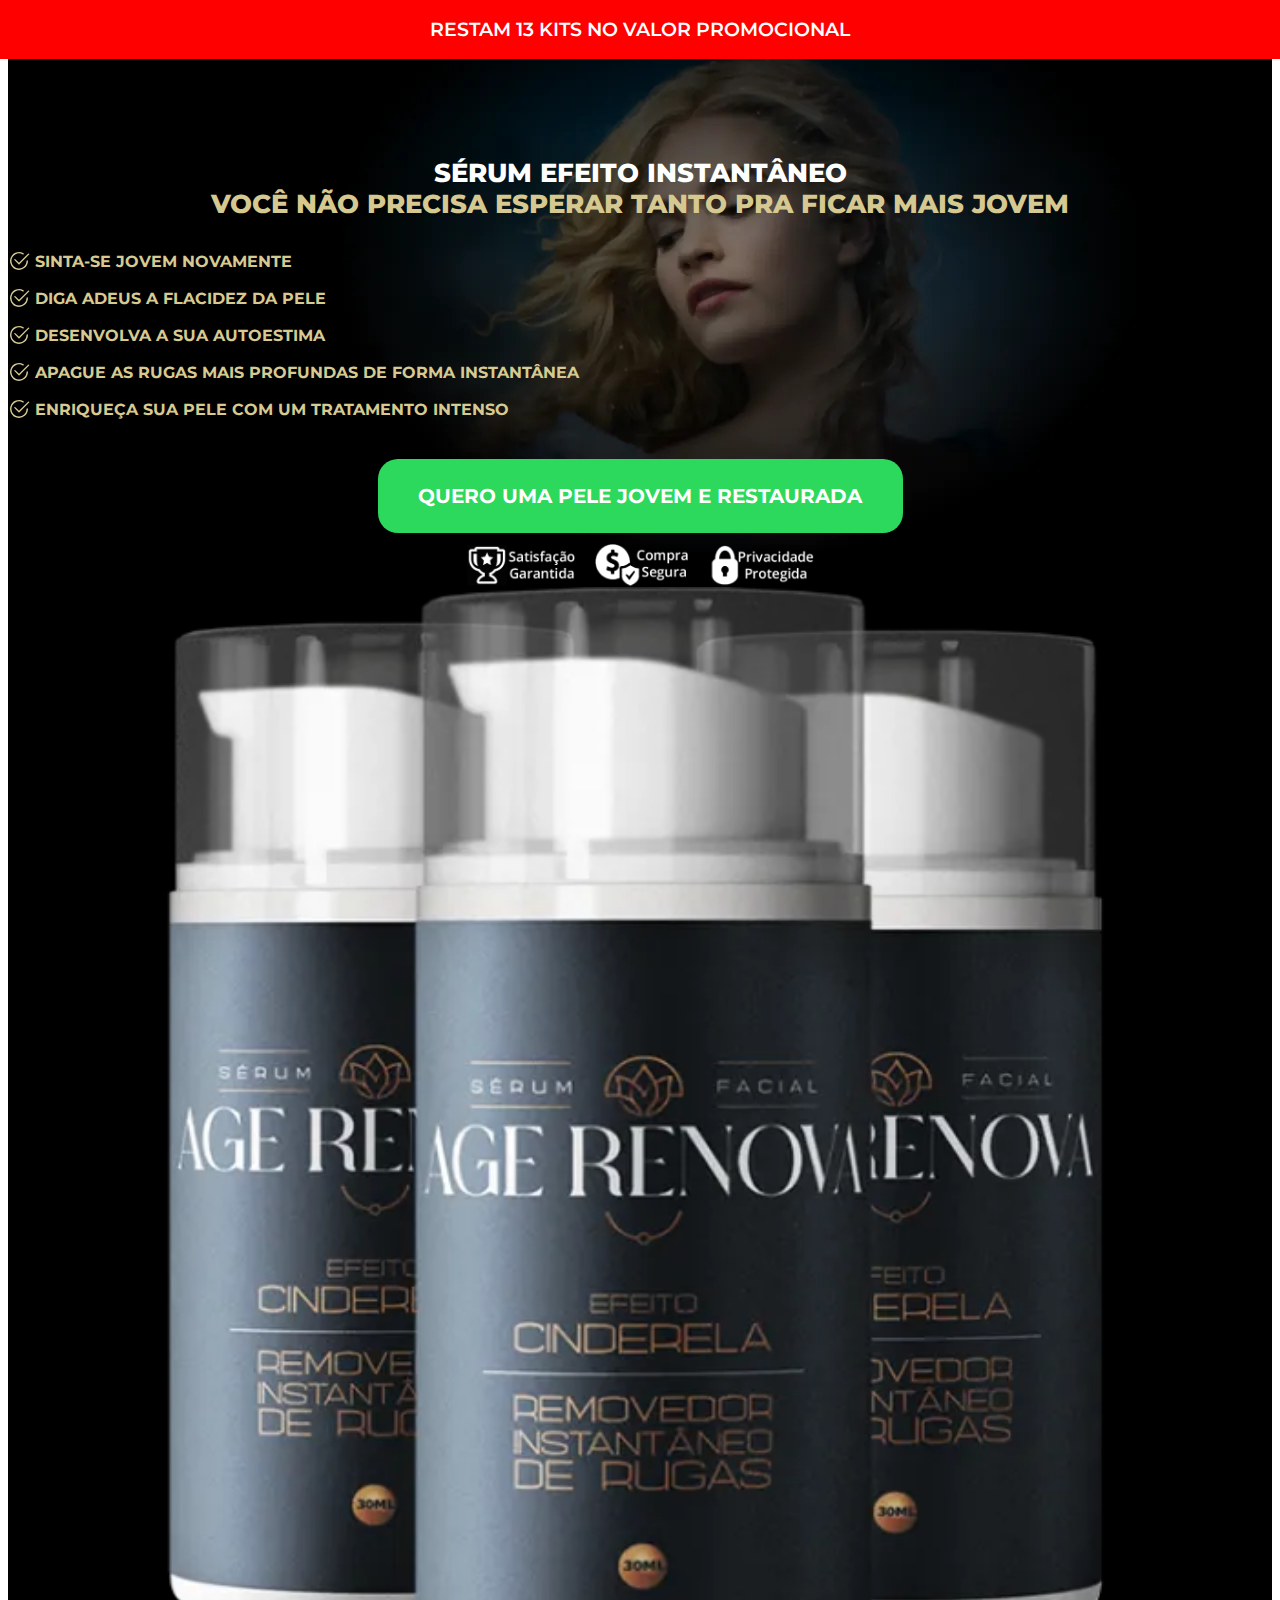
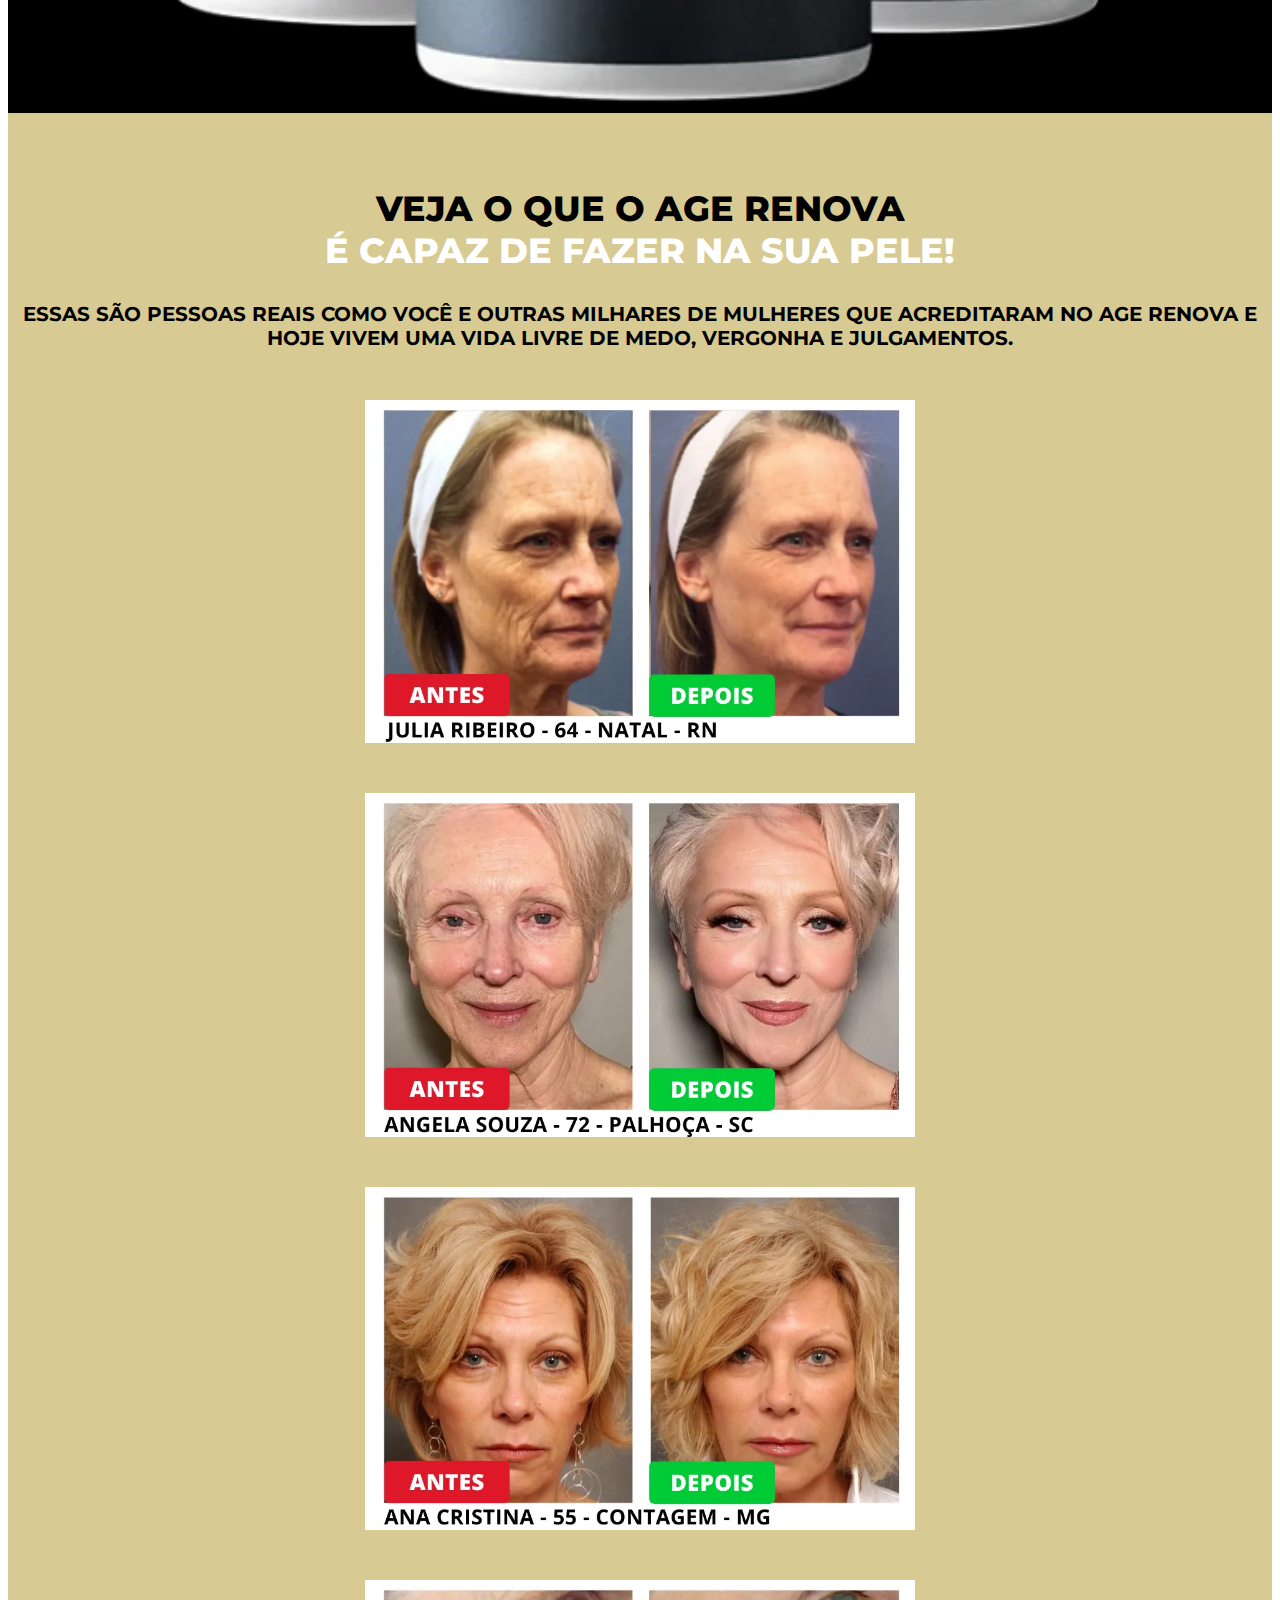
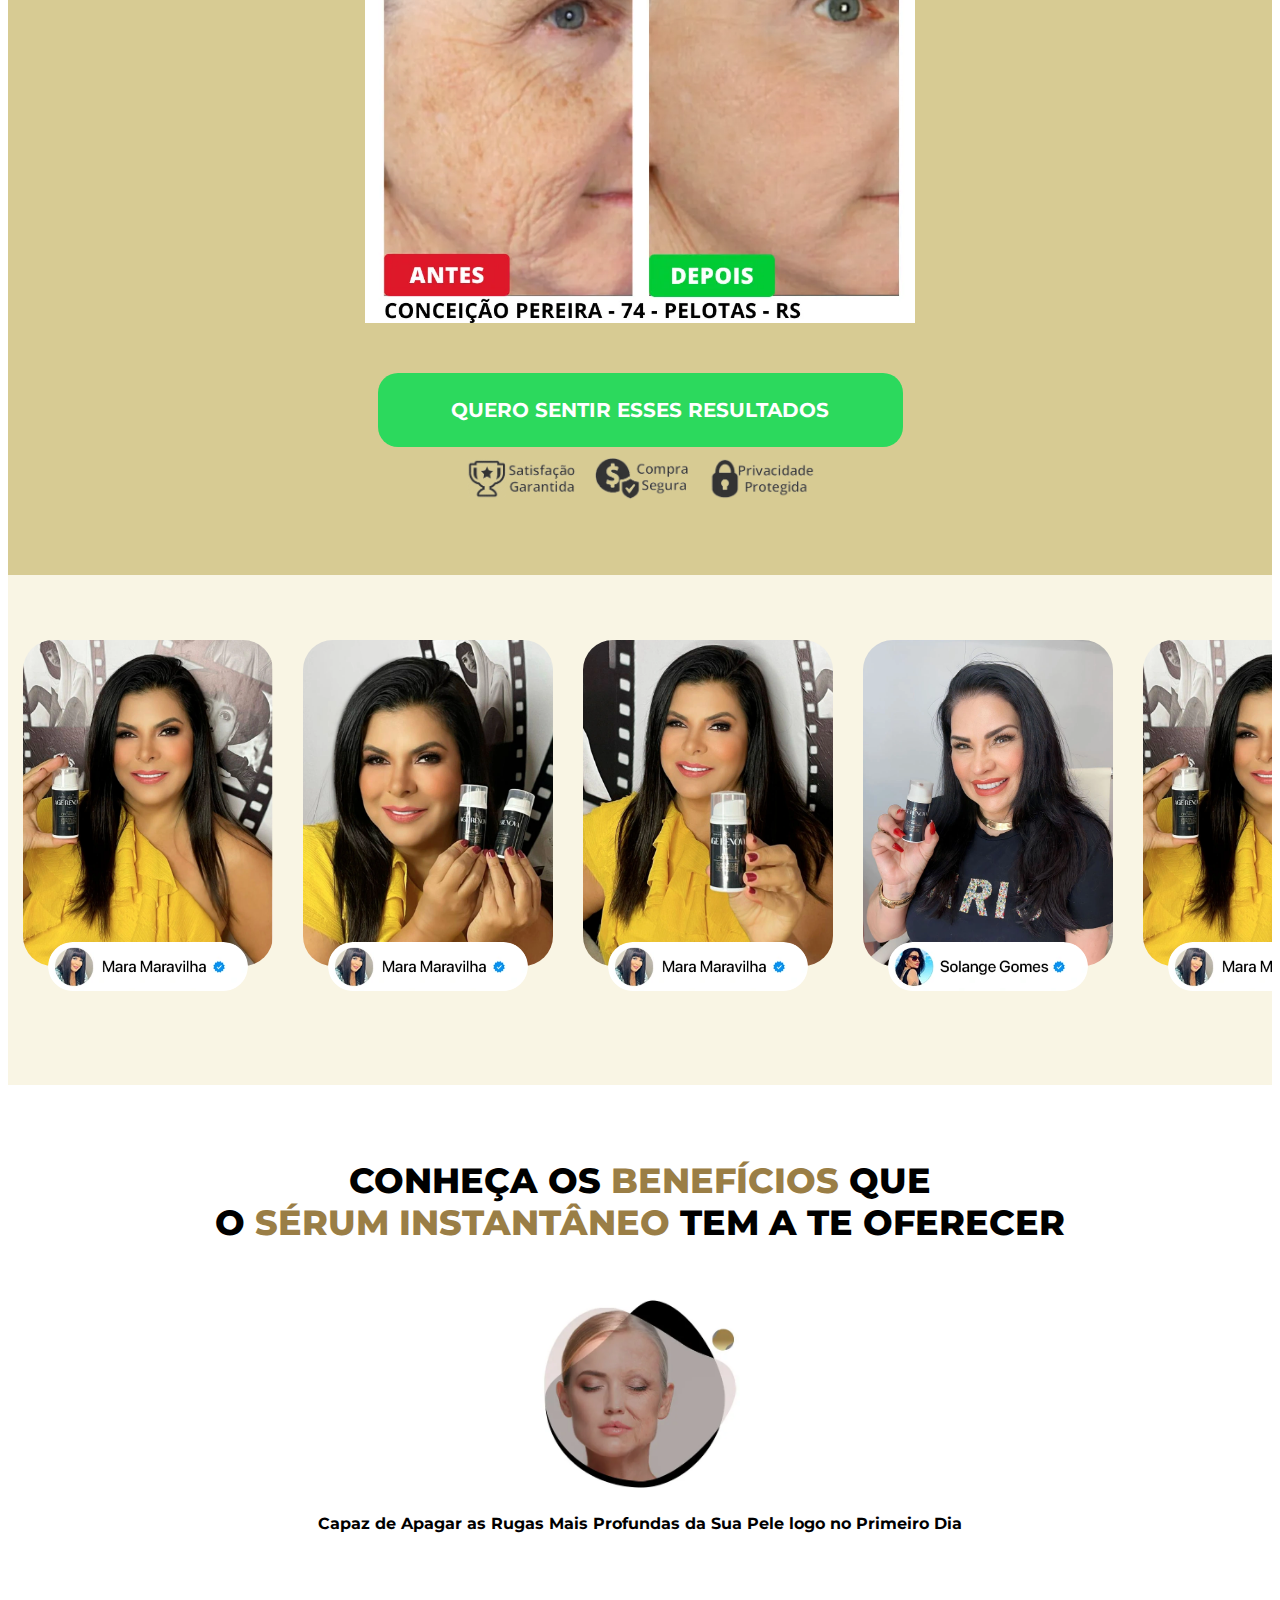
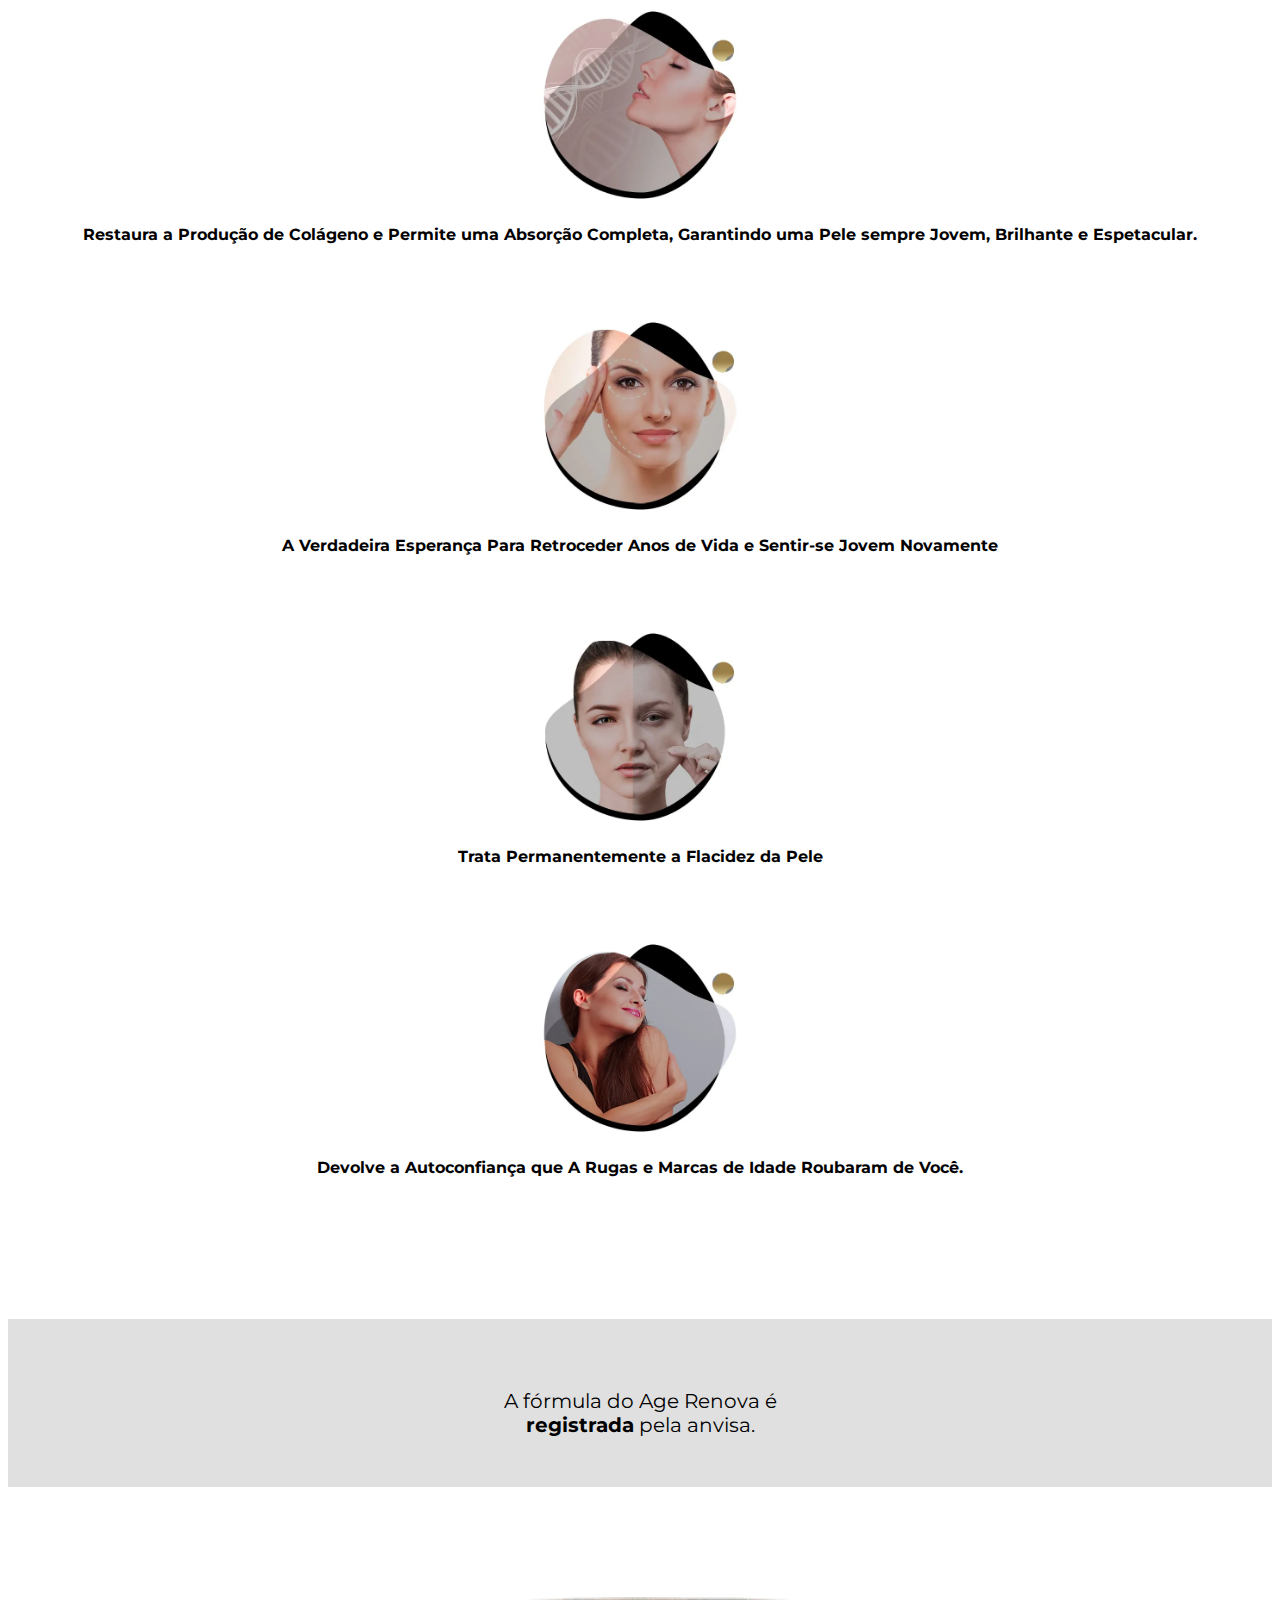
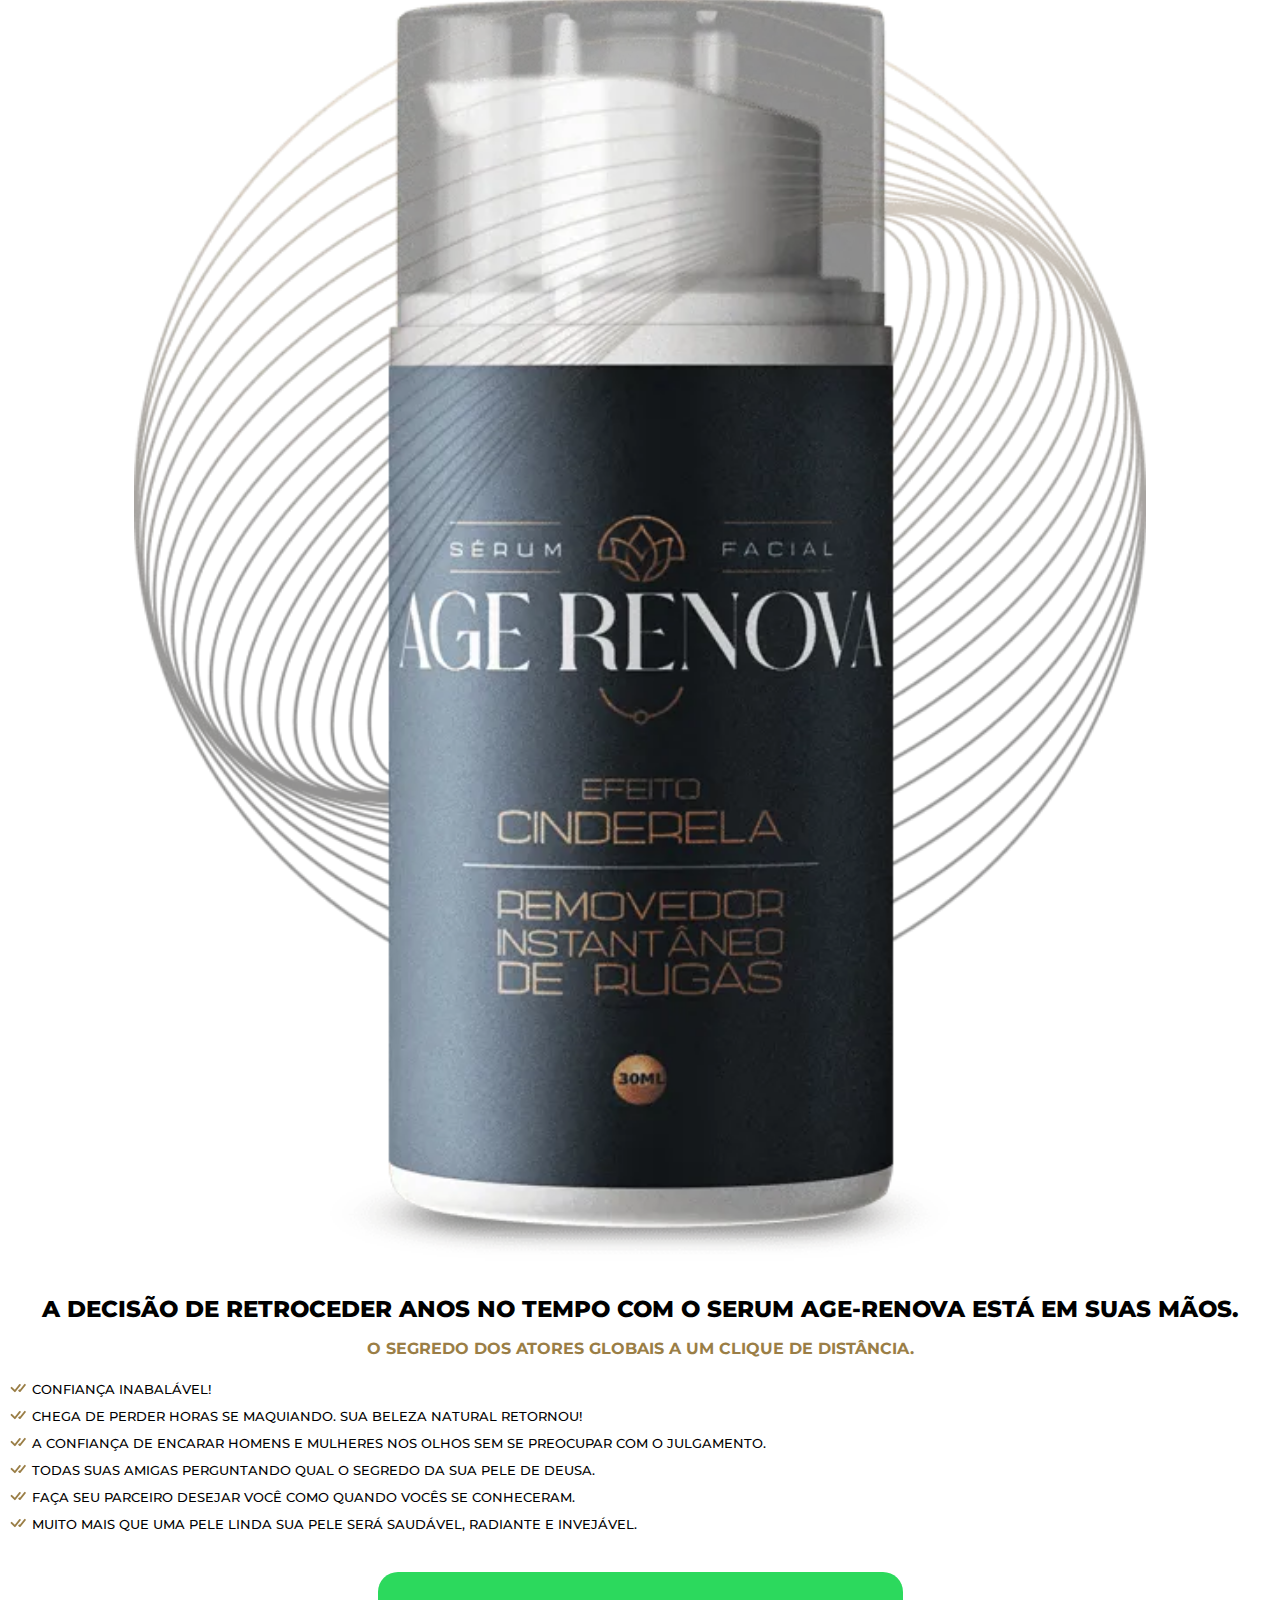
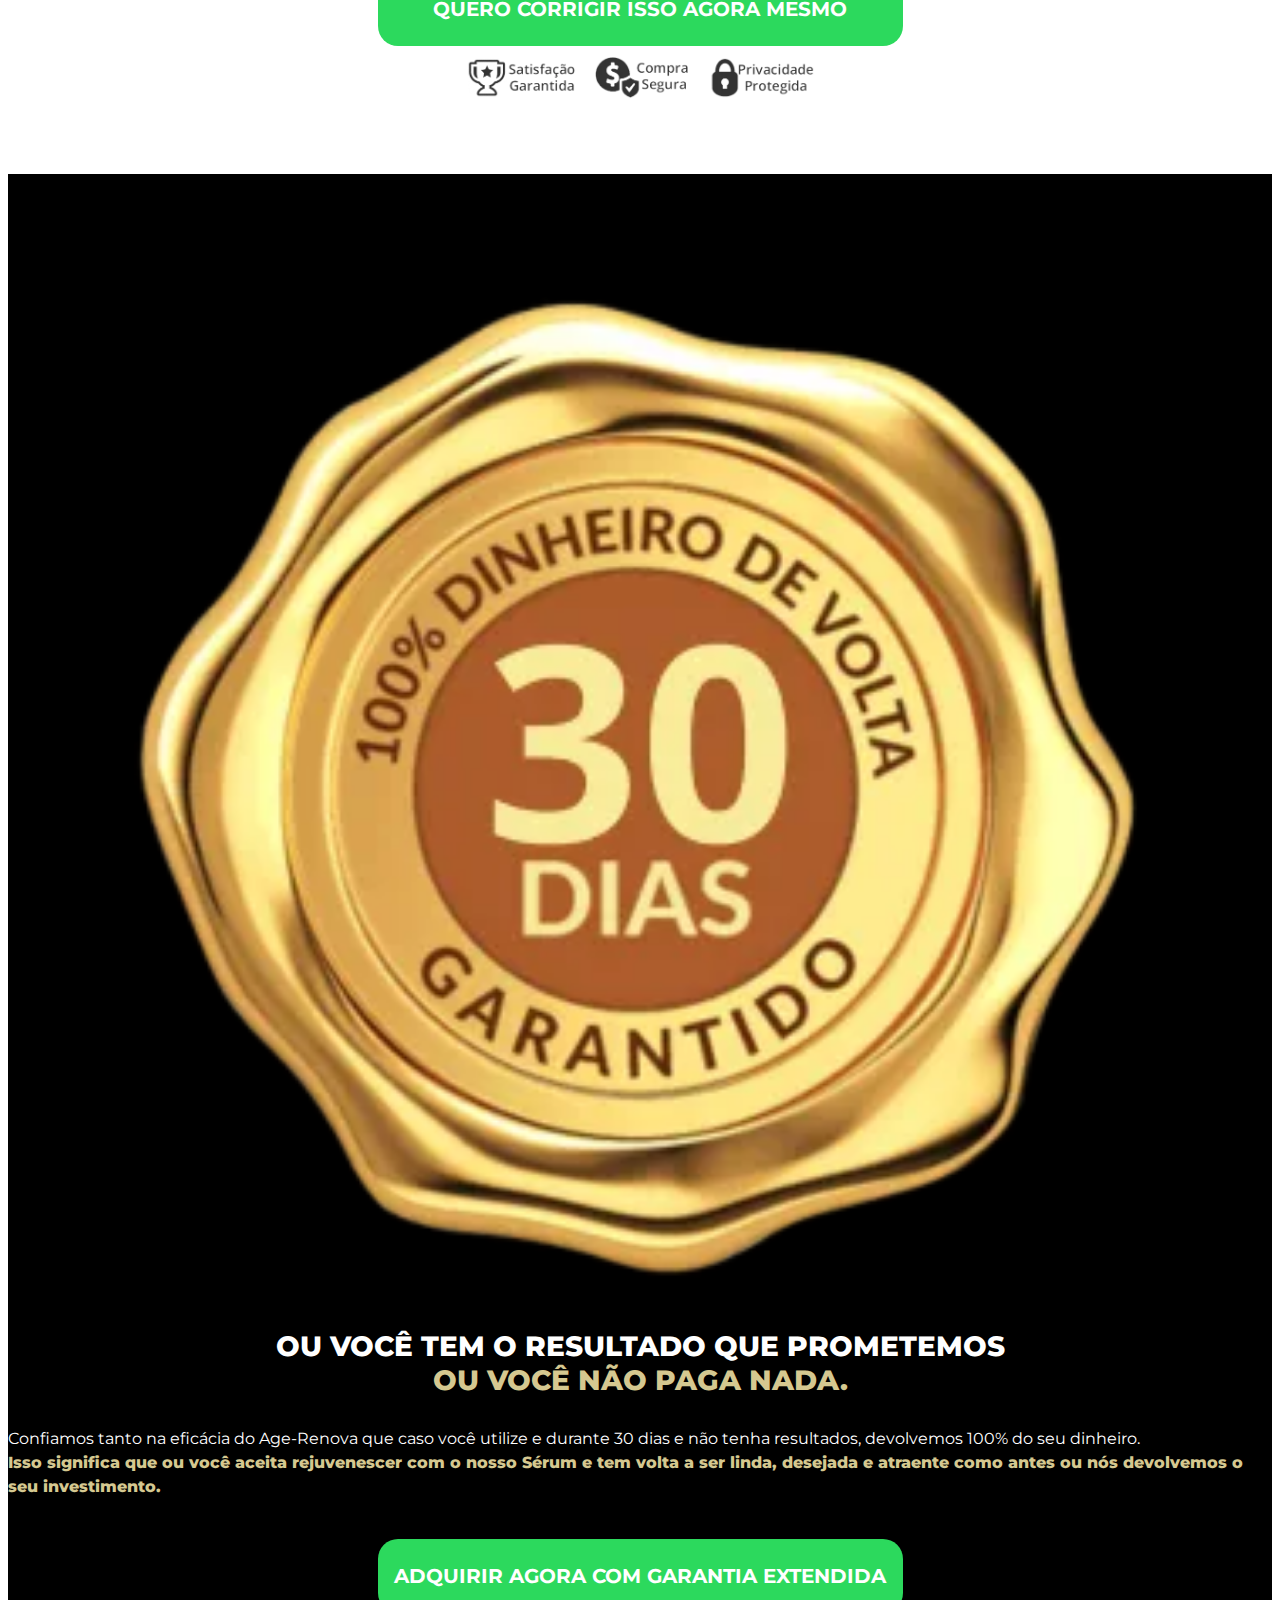
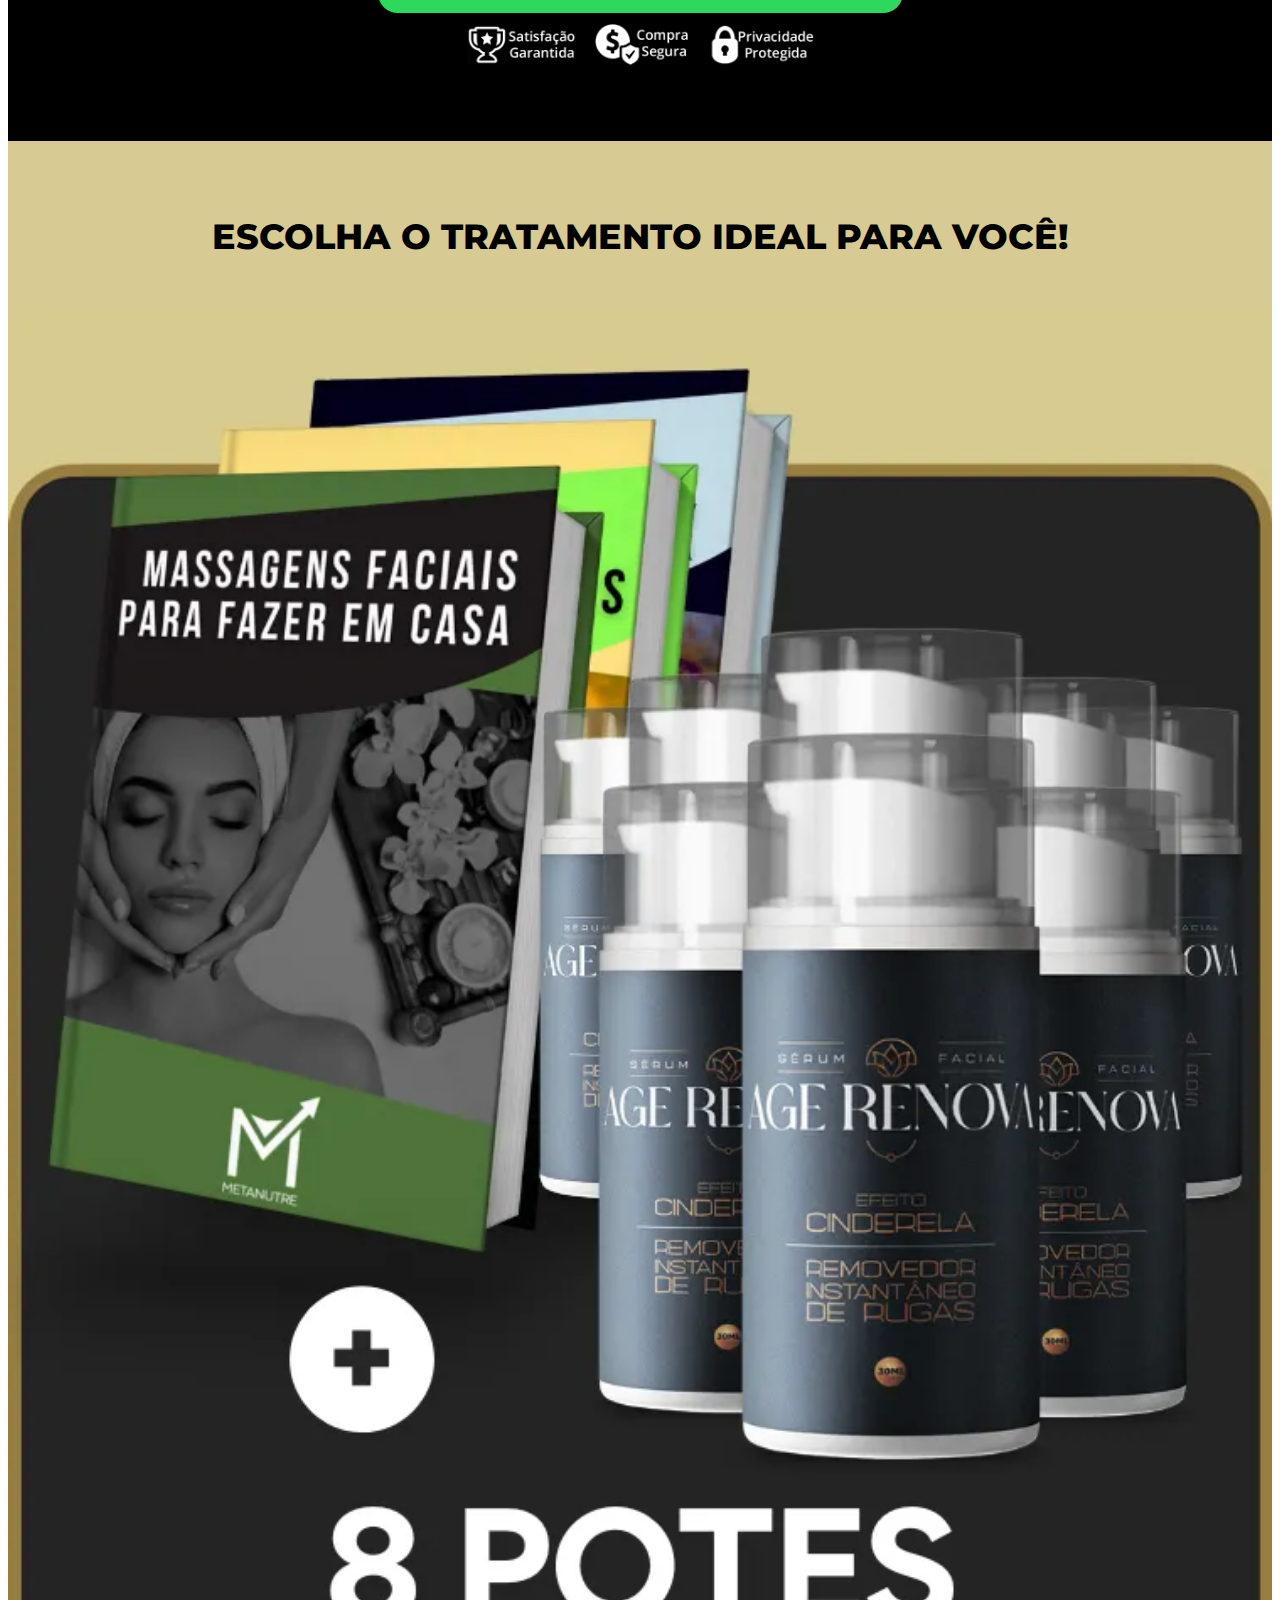
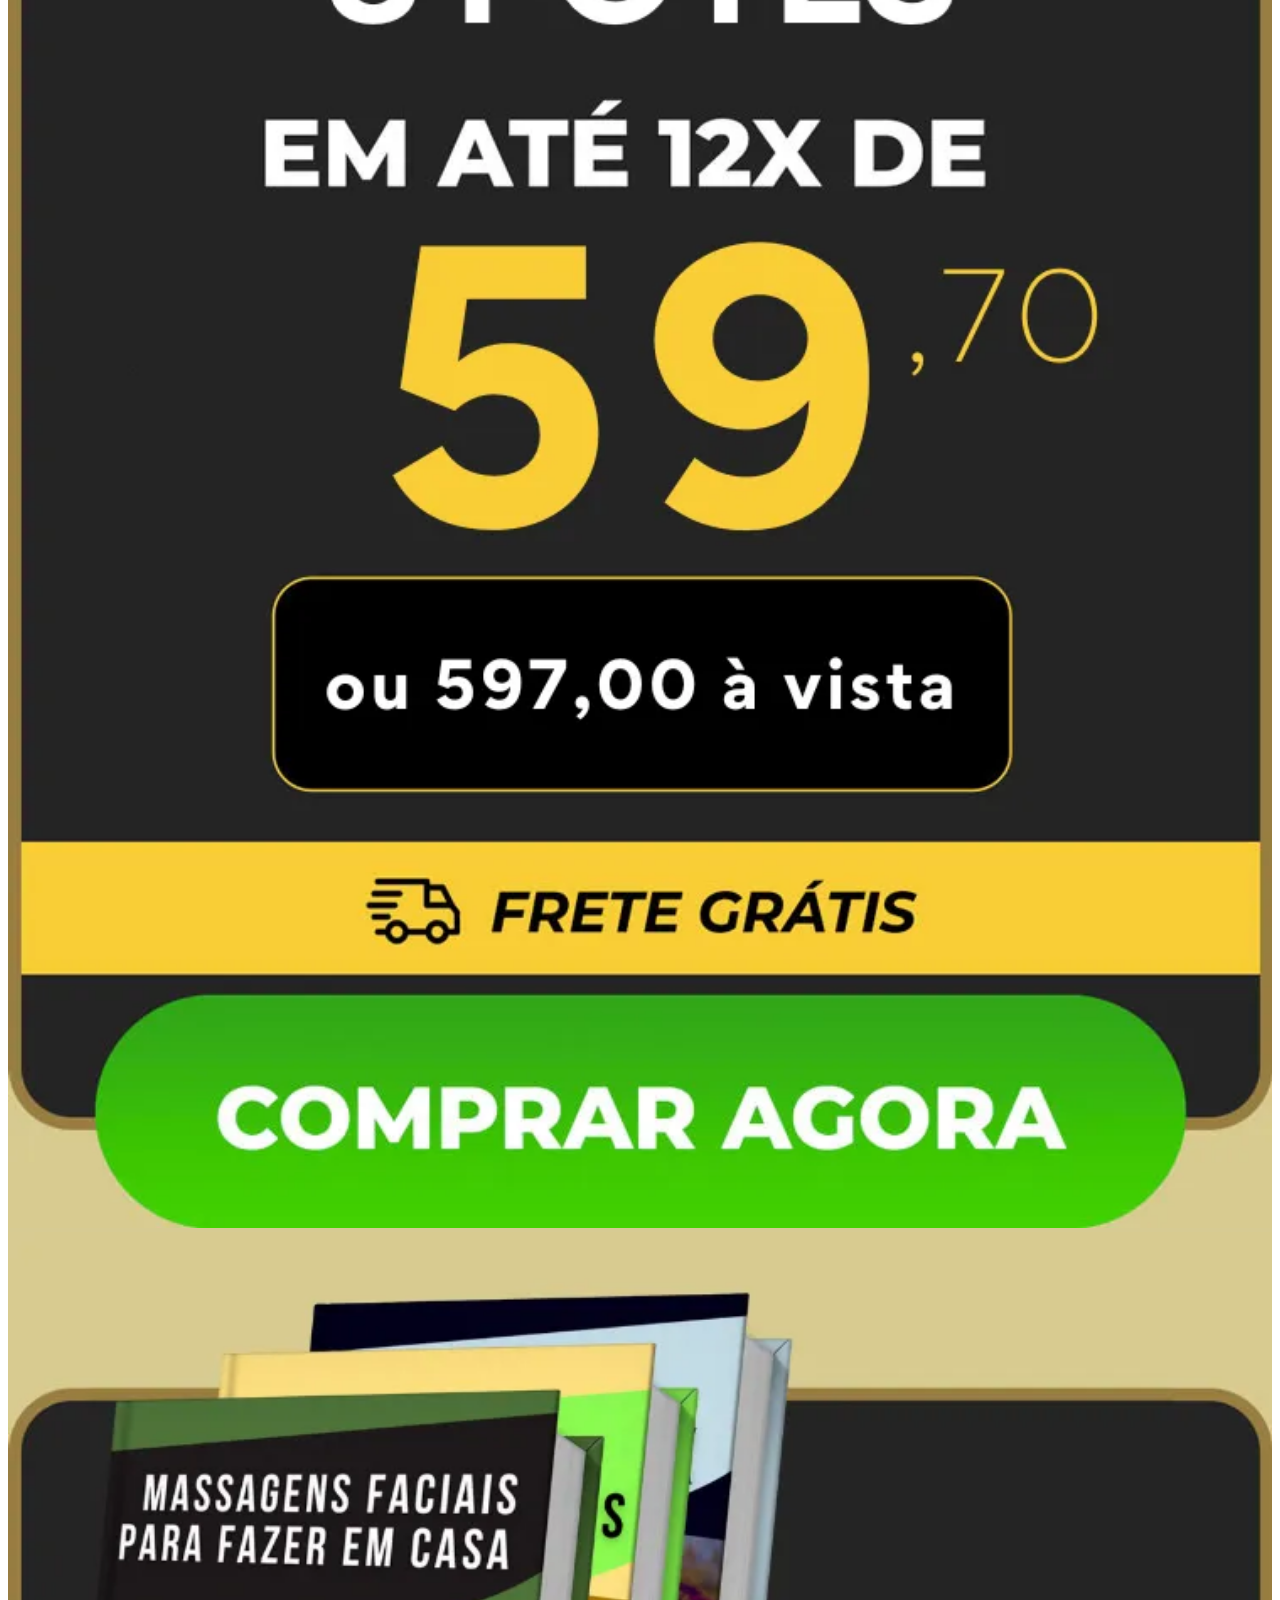
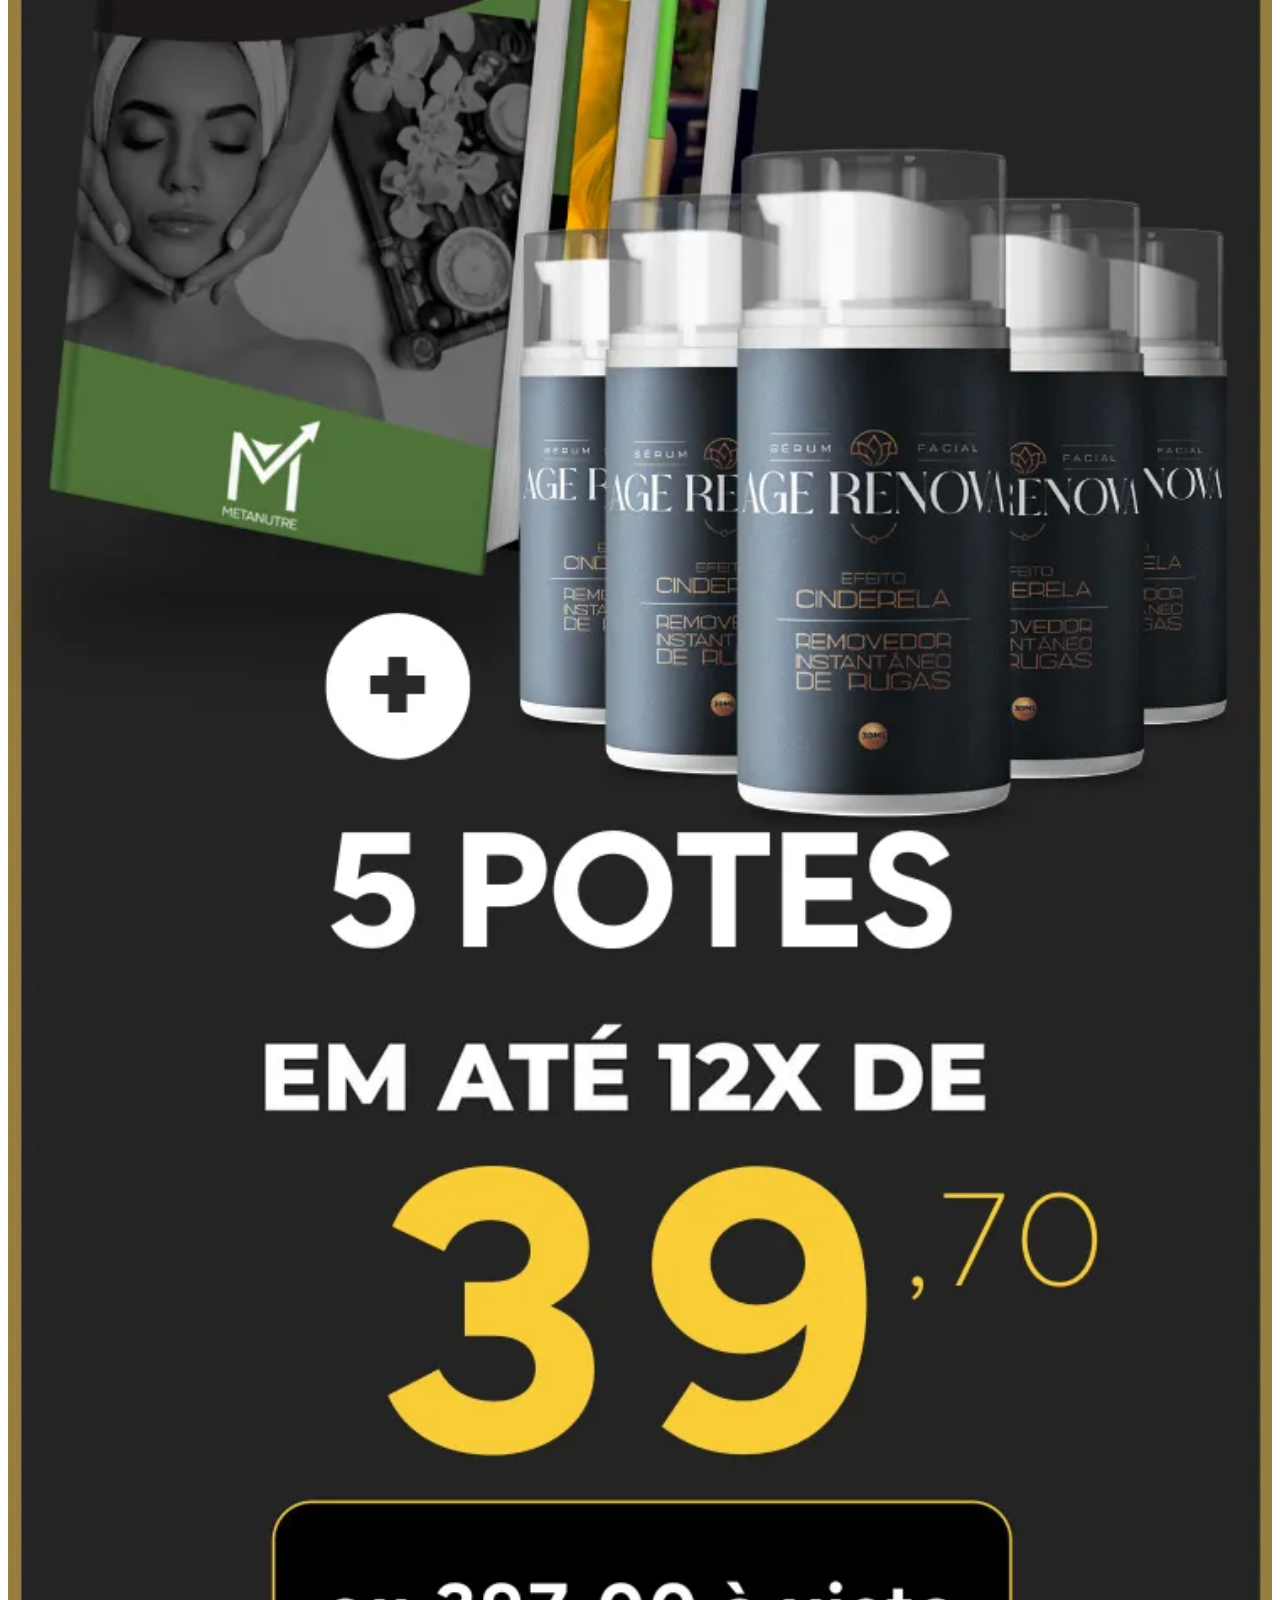
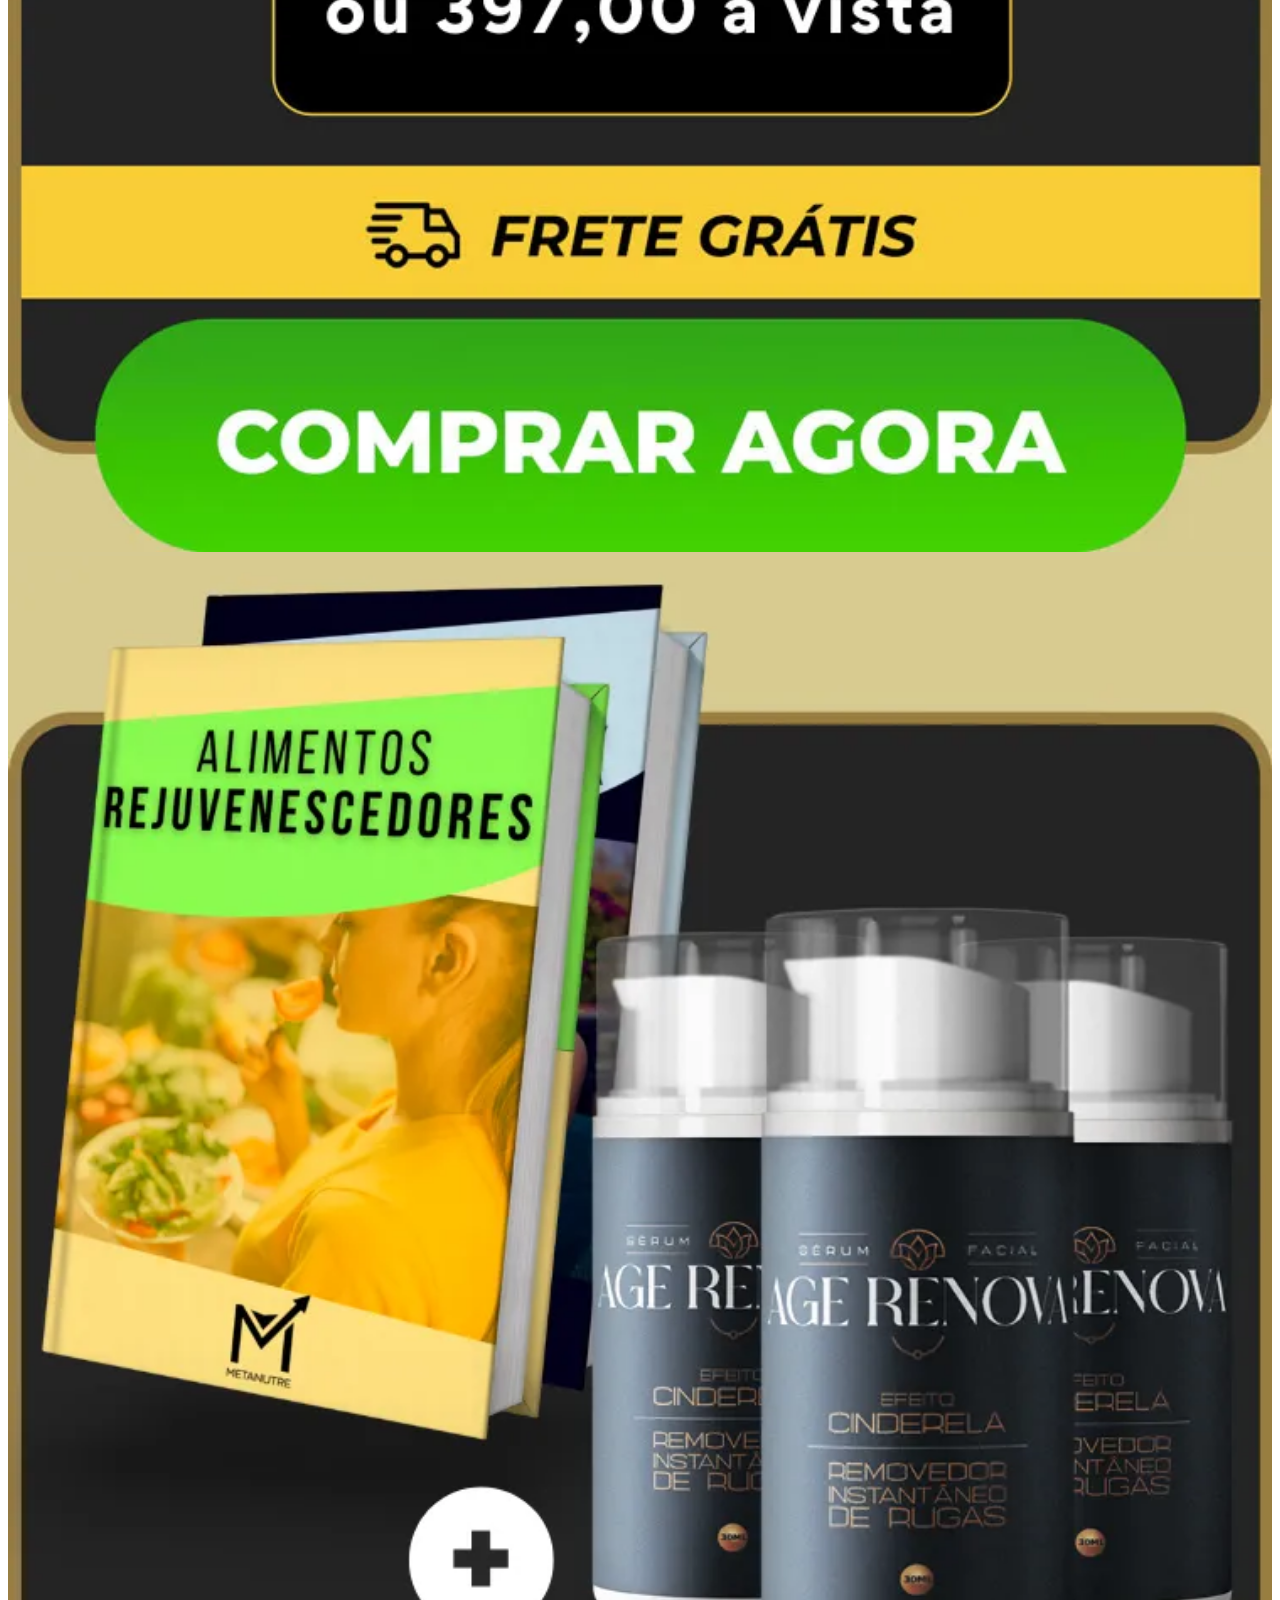
==== fl_0/index.html @ abbae3ab "Update index.html" ====
<!doctype html>
<html>
<head>
<meta charset="UTF-8">
<title>Age-Renova</title>
<meta name="viewport" content="width=device-width, initial-scale=1">
<link href="assets/style.css" rel="stylesheet" type="text/css" media="all">
<link href="https://cdn.jsdelivr.net/npm/bootstrap@5.2.0-beta1/dist/css/bootstrap.min.css" rel="stylesheet" integrity="sha384-0evHe/X+R7YkIZDRvuzKMRqM+OrBnVFBL6DOitfPri4tjfHxaWutUpFmBp4vmVor" crossorigin="anonymous">


<!-- Meta Pixel Code -->
<script>
  !function(f,b,e,v,n,t,s)
  {if(f.fbq)return;n=f.fbq=function(){n.callMethod?
  n.callMethod.apply(n,arguments):n.queue.push(arguments)};
  if(!f._fbq)f._fbq=n;n.push=n;n.loaded=!0;n.version='2.0';
  n.queue=[];t=b.createElement(e);t.async=!0;
  t.src=v;s=b.getElementsByTagName(e)[0];
  s.parentNode.insertBefore(t,s)}(window, document,'script',
  'https://connect.facebook.net/en_US/fbevents.js');
  fbq('init', '127985160246995');
  fbq('track', 'PageView');
  </script>
  <noscript><img height="1" width="1" style="display:none"
  src="https://www.facebook.com/tr?id=127985160246995&ev=PageView&noscript=1"
  /></noscript>
  <!-- End Meta Pixel Code -->
  
  <!-- Meta Pixel Code -->
  <script>
  !function(f,b,e,v,n,t,s)
  {if(f.fbq)return;n=f.fbq=function(){n.callMethod?
  n.callMethod.apply(n,arguments):n.queue.push(arguments)};
  if(!f._fbq)f._fbq=n;n.push=n;n.loaded=!0;n.version='2.0';
  n.queue=[];t=b.createElement(e);t.async=!0;
  t.src=v;s=b.getElementsByTagName(e)[0];
  s.parentNode.insertBefore(t,s)}(window, document,'script',
  'https://connect.facebook.net/en_US/fbevents.js');
  fbq('init', '871387300810208');
  fbq('track', 'PageView');
  </script>
  <noscript><img height="1" width="1" style="display:none"
  src="https://www.facebook.com/tr?id=871387300810208&ev=PageView&noscript=1"
  /></noscript>
  <!-- End Meta Pixel Code -->
      
  <!-- Meta Pixel Code -->
  <script>
  !function(f,b,e,v,n,t,s)
  {if(f.fbq)return;n=f.fbq=function(){n.callMethod?
  n.callMethod.apply(n,arguments):n.queue.push(arguments)};
  if(!f._fbq)f._fbq=n;n.push=n;n.loaded=!0;n.version='2.0';
  n.queue=[];t=b.createElement(e);t.async=!0;
  t.src=v;s=b.getElementsByTagName(e)[0];
  s.parentNode.insertBefore(t,s)}(window, document,'script',
  'https://connect.facebook.net/en_US/fbevents.js');
  fbq('init', '755558612568787');
  fbq('track', 'PageView');
  </script>
  <noscript><img height="1" width="1" style="display:none"
  src="https://www.facebook.com/tr?id=755558612568787&ev=PageView&noscript=1"
  /></noscript>
  <!-- End Meta Pixel Code --> 
  
  <!-- Clarity -->
  <script type="text/javascript">
      (function(c,l,a,r,i,t,y){
          c[a]=c[a]||function(){(c[a].q=c[a].q||[]).push(arguments)};
          t=l.createElement(r);t.async=1;t.src="https://www.clarity.ms/tag/"+i;
          y=l.getElementsByTagName(r)[0];y.parentNode.insertBefore(t,y);
      })(window, document, "clarity", "script", "hu7m4xm5c1");
  </script>
  <!-- End Clarity --> 


</head>

    
<body>

  <script src="assets/configGestor.js"></script>
    
<!-- Header !-->
<header class="header" id="header">
  <div class="container">
    <div class="row fixed-top">
    <a style="text-decoration: none;" href="#oferta">
        <div class="pulsar" id="mensagem">Restam <span id="quantidade">14</span> kits no valor promocional</div>
    </a>
    </div>
  </div>
</header>
<!-- Header !-->
  
<!-- Principal !-->
<section class="principal principal-solange" id="principal principal-solange">
  <div class="container" style="padding-top:100px">
    <div class="row">
      <div class="col-md-6 col-lg-6 col-sm-6">
        <h1>Sérum efeito instantâneo <br><span>Você não precisa esperar tanto pra ficar mais jovem</span></h1>
        
        <img src="img/foto-agerenova-mobile.webp" width="100%" height="100%" alt="Solange Couto" class="foto-solange-moblie img-fluid">
        
        <div class="list-left list-left-solange">
          <h2><svg xmlns="http://www.w3.org/2000/svg" width="22" height="22" fill="currentColor" class="bi bi-check2-circle" viewBox="0 0 16 16">
    <path d="M2.5 8a5.5 5.5 0 0 1 8.25-4.764.5.5 0 0 0 .5-.866A6.5 6.5 0 1 0 14.5 8a.5.5 0 0 0-1 0 5.5 5.5 0 1 1-11 0z"/>
    <path d="M15.354 3.354a.5.5 0 0 0-.708-.708L8 9.293 5.354 6.646a.5.5 0 1 0-.708.708l3 3a.5.5 0 0 0 .708 0l7-7z"/>
  </svg> SINTA-SE JOVEM NOVAMENTE</h2>
          
          <h2><svg xmlns="http://www.w3.org/2000/svg" width="22" height="22" fill="currentColor" class="bi bi-check2-circle" viewBox="0 0 16 16">
    <path d="M2.5 8a5.5 5.5 0 0 1 8.25-4.764.5.5 0 0 0 .5-.866A6.5 6.5 0 1 0 14.5 8a.5.5 0 0 0-1 0 5.5 5.5 0 1 1-11 0z"/>
    <path d="M15.354 3.354a.5.5 0 0 0-.708-.708L8 9.293 5.354 6.646a.5.5 0 1 0-.708.708l3 3a.5.5 0 0 0 .708 0l7-7z"/>
  </svg> DIGA ADEUS A FLACIDEZ DA PELE</h2>
          
          <h2><svg xmlns="http://www.w3.org/2000/svg" width="22" height="22" fill="currentColor" class="bi bi-check2-circle" viewBox="0 0 16 16">
    <path d="M2.5 8a5.5 5.5 0 0 1 8.25-4.764.5.5 0 0 0 .5-.866A6.5 6.5 0 1 0 14.5 8a.5.5 0 0 0-1 0 5.5 5.5 0 1 1-11 0z"/>
    <path d="M15.354 3.354a.5.5 0 0 0-.708-.708L8 9.293 5.354 6.646a.5.5 0 1 0-.708.708l3 3a.5.5 0 0 0 .708 0l7-7z"/>
  </svg> DESENVOLVA A SUA AUTOESTIMA</h2>
          
        <h2><svg xmlns="http://www.w3.org/2000/svg" width="22" height="22" fill="currentColor" class="bi bi-check2-circle" viewBox="0 0 16 16">
  <path d="M2.5 8a5.5 5.5 0 0 1 8.25-4.764.5.5 0 0 0 .5-.866A6.5 6.5 0 1 0 14.5 8a.5.5 0 0 0-1 0 5.5 5.5 0 1 1-11 0z"/>
  <path d="M15.354 3.354a.5.5 0 0 0-.708-.708L8 9.293 5.354 6.646a.5.5 0 1 0-.708.708l3 3a.5.5 0 0 0 .708 0l7-7z"/>
</svg> APAGUE AS RUGAS MAIS PROFUNDAS DE FORMA INSTANTÂNEA</h2>
          
        <h2><svg xmlns="http://www.w3.org/2000/svg" width="22" height="22" fill="currentColor" class="bi bi-check2-circle" viewBox="0 0 16 16">
  <path d="M2.5 8a5.5 5.5 0 0 1 8.25-4.764.5.5 0 0 0 .5-.866A6.5 6.5 0 1 0 14.5 8a.5.5 0 0 0-1 0 5.5 5.5 0 1 1-11 0z"/>
  <path d="M15.354 3.354a.5.5 0 0 0-.708-.708L8 9.293 5.354 6.646a.5.5 0 1 0-.708.708l3 3a.5.5 0 0 0 .708 0l7-7z"/>
</svg> ENRIQUEÇA SUA PELE COM UM TRATAMENTO INTENSO</h2>
          
        </div>
        <a href="#oferta" class="cta cta-topo-solange pulsar">QUERO UMA PELE JOVEM E RESTAURADA</a>
        <img src="img/tarjas-branco.webp" width="100%" height="100%" alt="Compra segura" class="tarja-compra img-fluid">
      </div>
      <div class="col-md-6 col-lg-6 col-sm-6">
        <img src="img/foto-agerenova.webp" width="100%" height="100%" alt="Solange Couto" class="foto-solange img-fluid">
      </div>
    </div>
  </div>
</section>
<!-- Principal !-->
  
<!-- Resultados 01 !-->
<section class="resultados" id="resultados">
  <div class="container">
    <div class="row">
      <div class="col-md-12 col-lg-12 col-sm-12">
        <h1>Veja o que o Age Renova<br><span>É capaz de fazer na sua pele!</span></h1>
        <h2>Essas são pessoas reais como você e outras milhares de mulheres que acreditaram no Age Renova e Hoje Vivem uma vida livre de medo, vergonha e julgamentos.</h2>
      </div>

      <div class="col-md-6 col-lg-6 col-sm-6">
        <img src="img/nad1.webp" width="100%" height="100%" alt="Resultados Antes e Depois" class="ad-img img-fluid">
        <h3></h3>
      </div>

      <div class="col-md-6 col-lg-6 col-sm-6">
        <img src="img/nad2.webp" width="100%" height="100%" alt="Resultados Antes e Depois" class="ad-img img-fluid">
        <h3></h3>
      </div>
      <div class="col-md-6 col-lg-6 col-sm-6">
        <img src="img/nad3.webp" width="100%" height="100%" alt="Resultados Antes e Depois" class="ad-img img-fluid">
        <h3></h3>
      </div>

      <div class="col-md-6 col-lg-6 col-sm-6">
        <img src="img/nad4.webp" width="100%" height="100%" alt="Resultados Antes e Depois" class="ad-img img-fluid">
        <h3></h3>
      </div>

      <div class="col-md-12 col-lg-12 col-sm-12">
        <a href="#oferta" class="cta cta-resultados pulsar">QUERO SENTIR ESSES RESULTADOS</a>
        <img src="img/tarjas-cinza.webp" width="100%" height="100%" alt="Compra segura" class="tarja-compra img-fluid">
      </div>
    </div>
  </div>
</section>
<!-- Resultados 01 !--> 

<link rel="stylesheet" type="text/css" href="https://cdnjs.cloudflare.com/ajax/libs/slick-carousel/1.9.0/slick.css"/>
<link rel="stylesheet" type="text/css" href="https://cdnjs.cloudflare.com/ajax/libs/slick-carousel/1.9.0/slick-theme.css">
<script src="https://ajax.googleapis.com/ajax/libs/jquery/3.6.1/jquery.min.js"></script>
<script type="text/javascript" src="https://cdnjs.cloudflare.com/ajax/libs/slick-carousel/1.9.0/slick.min.js"></script>

<div class="slider">
      <div class="slide-track">
          <div class="slide">
              <img src="img/IMG1.webp" alt="">
              <img class="card-img" src="img/card-mara.webp" alt="">
          </div>
          <div class="slide">
              <img src="img/IMG2.webp" alt="">
              <img class="card-img" src="img/card-mara.webp" alt="">
          </div>
          <div class="slide">
              <img src="img/IMG3.webp" alt="">
              <img class="card-img" src="img/card-mara.webp" alt="">
          </div>
          <div class="slide">
              <img src="img/IMG4.webp" alt="">
              <img class="card-img" src="img/card-solange.webp" alt="">
          </div>
          <div class="slide">
              <img src="img/IMG1.webp" alt="">
              <img class="card-img" src="img/card-mara.webp" alt="">
          </div>
          <div class="slide">
              <img src="img/IMG2.webp" alt="">
              <img class="card-img" src="img/card-mara.webp" alt="">
          </div>
          <div class="slide">
              <img src="img/IMG3.webp" alt="">
              <img class="card-img" src="img/card-mara.webp" alt="">
          </div>
          <div class="slide">
              <img src="img/IMG4.webp" alt="">
              <img class="card-img" src="img/card-solange.webp" alt="">
          </div>
      </div>
  </div>

<style>
.slider{
    padding: 50px 0;
    height: 280x;
    margin: auto;
    position: relative;
    width: 100%;
    display: grid;
    place-items: center;
    overflow: hidden;
    background: #f9f5e4;
}

.slide-track{
    display: flex;
    width: calc(280px * 8);
    animation: scroll 30s linear infinite;
}

@keyframes scroll{
    0%{
        transform: translateX(0);
    }
    100%{
        transform: translateX(calc(-280px * 4));
    }
}

.slide{
    height: 380px;
    width: 280px;
    display: flex;
    flex-direction: column;
    align-items: center;
    padding: 15px;
}

.slide img{
    width: 100%;
    border-radius: 30px;
}

img.card-img {
    margin-top: -24px;
    max-width: 100%;
    width: 200px;
}
</style>



  
<!-- Benefícios !-->
<section class="beneficios" id="beneficios">
  <div class="container">
    <div class="row">
      <div class="col-md-12 col-lg-12 col-sm-12">
        <h1>Conheça os <span>benefícios</span> que <br>o <span>Sérum instantâneo</span> tem a te oferecer</h1>
      </div>

      <div class="col-md-4 col-lg-4 col-sm-4">
        <img src="img/beneficio1.webp" width="100%" height="100%" alt="Elimina até as rugas mais profundas" class="beneficio-img img-fluid">
        <h2>Capaz de Apagar as Rugas Mais Profundas da Sua Pele logo no Primeiro Dia</h2>
      </div>

      <div class="col-md-4 col-lg-4 col-sm-4">
        <img src="img/beneficio2.webp" width="100%" height="100%" alt="Restaura a produção de colágeno" class="beneficio-img img-fluid">
        <h2>Restaura a Produção de Colágeno e Permite uma Absorção Completa, Garantindo uma Pele sempre Jovem, Brilhante e Espetacular.</h2>
      </div>

      <div class="col-md-4 col-lg-4 col-sm-4">
        <img src="img/beneficio4.webp" width="100%" height="100%" alt="Sinta-se jovem novamente" class="beneficio-img img-fluid">
        <h2>A Verdadeira Esperança Para Retroceder Anos de Vida e Sentir-se Jovem Novamente</h2>
      </div>

      <div class="col-md-4 col-lg-4 col-sm-4">
        <img src="img/beneficio5.webp" width="100%" height="100%" alt="Diminui a flacidez da pele" class="beneficio-img img-fluid">
        <h2>Trata Permanentemente a Flacidez da Pele</h2>
      </div>

      <div class="col-md-4 col-lg-4 col-sm-4">
        <img src="img/beneficio6.webp" width="100%" height="100%" alt="Devolve sua autoconfiança" class="beneficio-img img-fluid">
        <h2>Devolve a Autoconfiança que A Rugas e Marcas de Idade Roubaram de Você.</h2>
      </div>

    </div>
  </div>
</section>
<!-- Benefícios !-->
  
<!-- Anvisa !-->
<section class="anvisa" id="anvisa">
  <div class="container">
    <div class="row">
      <div class="col-md-6 col-lg-6 col-sm-6">
        <p>A fórmula do Age Renova é <br><span>registrada</span> pela anvisa.</p>
      </div>

      <div class="col-md-6 col-lg-6 col-sm-6">
      </div>
    </div>
  </div>
</section>
<!-- Anvisa !-->
  
<!-- Antes e Depois !-->
<section class="antes-depois" id="antes-depois">
  <div class="container">
    <div class="row">
      <div class="col-md-6 col-lg-6 col-sm-6">
        <h1 class="mobile">A Decisão De Retroceder ANOS no Tempo Com o Serum Age-Renova Está em Suas mãos.</h1>
        <h2 class="mobile">O segredo Dos Atores Globais A Um Clique de Distância.</h2>
         <img src="img/foto-age.webp" width="100%" height="100%" alt="Garantia 30 dias" class="selo90dias img-fluid">
      
      </div>
      <div class="col-md-6 col-lg-6 col-sm-6">
        <h1 class="desktop">A Decisão De Retroceder ANOS no Tempo Com o Serum Age-Renova Está em Suas mãos.</h1>
        <h2 class="desktop">O segredo Dos Atores Globais A Um Clique de Distância.</h2>
        <p><svg xmlns="http://www.w3.org/2000/svg" width="20" height="20" fill="currentColor" class="bi bi-check-all" viewBox="0 0 16 16">
    <path d="M8.97 4.97a.75.75 0 0 1 1.07 1.05l-3.99 4.99a.75.75 0 0 1-1.08.02L2.324 8.384a.75.75 0 1 1 1.06-1.06l2.094 2.093L8.95 4.992a.252.252 0 0 1 .02-.022zm-.92 5.14.92.92a.75.75 0 0 0 1.079-.02l3.992-4.99a.75.75 0 1 0-1.091-1.028L9.477 9.417l-.485-.486-.943 1.179z"/>
  </svg> CONFIANÇA INABALÁVEL!</p>
        <p><svg xmlns="http://www.w3.org/2000/svg" width="20" height="20" fill="currentColor" class="bi bi-check-all" viewBox="0 0 16 16">
    <path d="M8.97 4.97a.75.75 0 0 1 1.07 1.05l-3.99 4.99a.75.75 0 0 1-1.08.02L2.324 8.384a.75.75 0 1 1 1.06-1.06l2.094 2.093L8.95 4.992a.252.252 0 0 1 .02-.022zm-.92 5.14.92.92a.75.75 0 0 0 1.079-.02l3.992-4.99a.75.75 0 1 0-1.091-1.028L9.477 9.417l-.485-.486-.943 1.179z"/>
  </svg> CHEGA DE PERDER HORAS SE MAQUIANDO. SUA BELEZA NATURAL RETORNOU!</p>
        <p><svg xmlns="http://www.w3.org/2000/svg" width="20" height="20" fill="currentColor" class="bi bi-check-all" viewBox="0 0 16 16">
    <path d="M8.97 4.97a.75.75 0 0 1 1.07 1.05l-3.99 4.99a.75.75 0 0 1-1.08.02L2.324 8.384a.75.75 0 1 1 1.06-1.06l2.094 2.093L8.95 4.992a.252.252 0 0 1 .02-.022zm-.92 5.14.92.92a.75.75 0 0 0 1.079-.02l3.992-4.99a.75.75 0 1 0-1.091-1.028L9.477 9.417l-.485-.486-.943 1.179z"/>
  </svg> A CONFIANÇA DE ENCARAR HOMENS E MULHERES NOS OLHOS SEM SE PREOCUPAR COM O JULGAMENTO.</p>
        <p><svg xmlns="http://www.w3.org/2000/svg" width="20" height="20" fill="currentColor" class="bi bi-check-all" viewBox="0 0 16 16">
    <path d="M8.97 4.97a.75.75 0 0 1 1.07 1.05l-3.99 4.99a.75.75 0 0 1-1.08.02L2.324 8.384a.75.75 0 1 1 1.06-1.06l2.094 2.093L8.95 4.992a.252.252 0 0 1 .02-.022zm-.92 5.14.92.92a.75.75 0 0 0 1.079-.02l3.992-4.99a.75.75 0 1 0-1.091-1.028L9.477 9.417l-.485-.486-.943 1.179z"/>
  </svg> TODAS SUAS AMIGAS PERGUNTANDO QUAL O SEGREDO DA SUA PELE DE DEUSA.</p>
        <p><svg xmlns="http://www.w3.org/2000/svg" width="20" height="20" fill="currentColor" class="bi bi-check-all" viewBox="0 0 16 16">
    <path d="M8.97 4.97a.75.75 0 0 1 1.07 1.05l-3.99 4.99a.75.75 0 0 1-1.08.02L2.324 8.384a.75.75 0 1 1 1.06-1.06l2.094 2.093L8.95 4.992a.252.252 0 0 1 .02-.022zm-.92 5.14.92.92a.75.75 0 0 0 1.079-.02l3.992-4.99a.75.75 0 1 0-1.091-1.028L9.477 9.417l-.485-.486-.943 1.179z"/>
  </svg> FAÇA SEU PARCEIRO DESEJAR VOCÊ COMO QUANDO VOCÊS SE CONHECERAM.</p>
        <p><svg xmlns="http://www.w3.org/2000/svg" width="20" height="20" fill="currentColor" class="bi bi-check-all" viewBox="0 0 16 16">
    <path d="M8.97 4.97a.75.75 0 0 1 1.07 1.05l-3.99 4.99a.75.75 0 0 1-1.08.02L2.324 8.384a.75.75 0 1 1 1.06-1.06l2.094 2.093L8.95 4.992a.252.252 0 0 1 .02-.022zm-.92 5.14.92.92a.75.75 0 0 0 1.079-.02l3.992-4.99a.75.75 0 1 0-1.091-1.028L9.477 9.417l-.485-.486-.943 1.179z"/>
  </svg> MUITO MAIS QUE UMA PELE LINDA SUA PELE SERÁ SAUDÁVEL, RADIANTE E INVEJÁVEL.</p>

        <a href="#oferta" class="cta cta-antesdepois pulsar">QUERO CORRIGIR ISSO AGORA MESMO</a>
        <img src="img/tarjas-cinza.webp" width="100%" height="100%" alt="Compra segura" class="tarja-compra img-fluid">
      </div>
    </div>
  </div>
</section>
<!-- Antes e Depois !-->
  
<!-- Garantia !-->
<section class="garantia" id="garantia">
  <div class="container">
    <div class="row">
      <div class="col-md-5 col-lg-5 col-sm-5">
        <img src="img/selo30dias.webp" width="100%" height="100%" alt="Garantia 30 dias" class="selo90dias img-fluid">
      </div>
      <div class="col-md-7 col-lg-7 col-sm-7">
        <h1>OU VOCÊ TEM O RESULTADO QUE PROMETEMOS <br><span>OU VOCÊ NÃO PAGA NADA.</span></h1>
        <p>Confiamos tanto na eficácia do Age-Renova que caso você utilize e durante 30 dias e não tenha resultados, devolvemos 100% do seu dinheiro. <br> <span>Isso significa que ou você aceita rejuvenescer com o nosso Sérum e tem volta a ser linda, desejada e atraente como antes ou nós devolvemos o seu investimento.</span></p>
        <a href="#oferta" class="cta cta-antesdepois pulsar">ADQUIRIR AGORA COM GARANTIA EXTENDIDA</a>
        <img src="img/tarjas-branco.webp" width="100%" height="100%" alt="Compra segura" class="tarja-compra img-fluid">     
      </div>
    </div>
  </div>
</section>
<!-- Garantia !-->

<!-- Oferta !-->
<section class="oferta" id="oferta">
  <div class="container">
    <div class="row">
      <div class="col-md-12 col-lg-12 col-sm-12">
        <h1>Escolha o tratamento ideal para você!</h1>
      </div>
      
      <div class="col-md-3 col-lg-3 col-sm-3">
        <!-- Oferta 08 Potes !-->
        <a href="#" class="checkoutLink" data-link-key="opcao1" target="_blank">
          <img src="img/oferta8ptmb.webp" width="100%" height="100%" alt="8 Potes" class="oferta-item-mb img-fluid">
          <img src="img/oferta8pt.webp" width="100%" height="100%" alt="8 Potes" class="oferta-item img-fluid">
        </a>
        <!-- Oferta 08 Potes !-->
      </div>  
      
      <div class="col-md-3 col-lg-3 col-sm-3">
        <!-- Oferta 05 Potes !-->
        <a href="#" class="checkoutLink" data-link-key="opcao2" target="_blank">
          <img src="img/oferta5ptmb.webp" width="100%" height="100%" alt="5 Potes" class="oferta-item-mb img-fluid">
          <img src="img/oferta5pt.webp" width="100%" height="100%" alt="5 Potes" class="oferta-item img-fluid">
        </a>
        <!-- Oferta 05 Potes !-->
      </div>
      
      <div class="col-md-3 col-lg-3 col-sm-3">
        <!-- Oferta 03 Potes !-->
        <a href="#" class="checkoutLink" data-link-key="opcao3" target="_blank">
          <img src="img/oferta3ptmb.webp" width="100%" height="100%" alt="3 Potes" class="oferta-item-mb img-fluid">
          <img src="img/oferta3pt.webp" width="100%" height="100%" alt="3 Potes" class="oferta-item img-fluid">
        </a>
        <!-- Oferta 03 Potes !-->
      </div>
      
      <div class="col-md-3 col-lg-3 col-sm-3">
        <!-- Oferta 01 Pote !-->
        <a href="#" class="checkoutLink" data-link-key="opcao4" target="_blank">
          <img src="img/oferta1ptmb.webp" width="100%" height="100%" alt="1 Pote" class="oferta-item-mb img-fluid">
          <img src="img/oferta1pt.webp" width="100%" height="100%" alt="1 Pote" class="oferta-item img-fluid">
        </a>
        <!-- Oferta 01 Pote !-->
      </div>
      
    </div>
  </div>
</section>
<!-- Oferta !-->

<!-- Resultados 02 !-->
<section class="resultadosh" id="resultadosh">
  <div class="container">
    <div class="row">
      <div class="col-md-12 col-lg-12 col-sm-12">
       
      </div>
      
      

      <div class="col-md-6 col-lg-6 col-sm-6">
        <img src="img/antes-depois5.webp" width="100%" height="100%" alt="Resultados Antes e Depois" class="ad-img img-fluid">
        <h3></h3>
      </div>

      <div class="col-md-6 col-lg-6 col-sm-6">
        <img src="img/antes-depois6.webp" width="100%" height="100%" alt="Resultados Antes e Depois" class="ad-img img-fluid">
        <h3></h3>
      </div>
      
      <div class="col-md-6 col-lg-6 col-sm-6">
        <img src="img/antes-depois7.webp" width="100%" height="100%" alt="Resultados Antes e Depois" class="ad-img img-fluid">
        <h3></h3>
      </div>

      <div class="col-md-6 col-lg-6 col-sm-6">
        <img src="img/antes-depois8.webp" width="100%" height="100%" alt="Resultados Antes e Depois" class="ad-img img-fluid">
        <h3></h3>
      </div>  

      <div class="col-md-12 col-lg-12 col-sm-12">
        <a href="#oferta" class="cta cta-resultados pulsar">QUERO RESTAURAR MINHA PELE</a>
        <img src="img/tarjas-cinza.webp" width="100%" height="100%" alt="Compra segura" class="tarja-compra img-fluid">
      </div>
    </div>
  </div>
</section>
<!-- Resultados 02 !-->

<!-- Oferta !-->
<section class="oferta" id="oferta">
  <div class="container">
    <div class="row">
      <div class="col-md-12 col-lg-12 col-sm-12">
        <h1>Escolha o tratamento ideal para você!</h1>
      </div>
      
      <div class="col-md-3 col-lg-3 col-sm-3">
        <!-- Oferta 08 Potes !-->
        <a href="#" class="checkoutLink" data-link-key="opcao1" target="_blank">
          <img src="img/oferta8ptmb.webp" width="100%" height="100%" alt="8 Potes" class="oferta-item-mb img-fluid">
          <img src="img/oferta8pt.webp" width="100%" height="100%" alt="8 Potes" class="oferta-item img-fluid">
        </a>
        <!-- Oferta 08 Potes !-->
      </div>  
      
      <div class="col-md-3 col-lg-3 col-sm-3">
        <!-- Oferta 05 Potes !-->
        <a href="#" class="checkoutLink" data-link-key="opcao2" target="_blank">
          <img src="img/oferta5ptmb.webp" width="100%" height="100%" alt="5 Potes" class="oferta-item-mb img-fluid">
          <img src="img/oferta5pt.webp" width="100%" height="100%" alt="5 Potes" class="oferta-item img-fluid">
        </a>
        <!-- Oferta 05 Potes !-->
      </div>
      
      <div class="col-md-3 col-lg-3 col-sm-3">
        <!-- Oferta 03 Potes !-->
        <a href="#" class="checkoutLink" data-link-key="opcao3" target="_blank">
          <img src="img/oferta3ptmb.webp" width="100%" height="100%" alt="3 Potes" class="oferta-item-mb img-fluid">
          <img src="img/oferta3pt.webp" width="100%" height="100%" alt="3 Potes" class="oferta-item img-fluid">
        </a>
        <!-- Oferta 03 Potes !-->
      </div>
      
      <div class="col-md-3 col-lg-3 col-sm-3">
        <!-- Oferta 01 Pote !-->
        <a href="#" class="checkoutLink" data-link-key="opcao4" target="_blank">
          <img src="img/oferta1ptmb.webp" width="100%" height="100%" alt="1 Pote" class="oferta-item-mb img-fluid">
          <img src="img/oferta1pt.webp" width="100%" height="100%" alt="1 Pote" class="oferta-item img-fluid">
        </a>
        <!-- Oferta 01 Pote !-->
      </div>
      
    </div>
  </div>
</section>
<!-- Oferta !-->

<!-- Como comprar !-->
<section class="comocomprar" id="comocomprar">
  <div class="container">
    <div class="row">
      <div class="col-md-12 col-lg-12 col-sm-12">
        <h1>QUAIS SERÃO SEUS PRÓXIMOS PASSOS?</h1>
        <h2>NÃO ESTÁ ACOSTUMADA A COMPRA PELA INTERNET? VEJA QUAIS SERÃO OS PRÓXIMOS PASSOS:</h2>
        <img src="https://montegrowth.github.io/imagens/comprafacil.webp" width="100%" height="100%" alt="Compra fácil" class="comprafacil img-fluid">
      </div>
    </div>
  </div>
</section>
<!-- Como comprar !-->

<!-- WhatsApp !-->
<section class="whatsapp" id="whatsapp">
  <div class="container">
    <div class="row">
      <div class="col-md-12 col-lg-12 col-sm-12">
        <!-- Link WPP !-->
        <a href="https://api.whatsapp.com/send?phone=5548999626709&text=Oi%2C%20quero%20saber%20mais%20sobre%20o%20AgeRenova" target="_blank">
          <img src="img/wpp-pv.webp" width="100%" height="100%" alt="WhatsApp" class="wpp-pv img-fluid">
        </a>
        <h1>QUER FALAR COM UMA DE NOSSAS ATENDENTES?</h1>
        <p>Se você possui dúvidas e quer falar direto com uma de nossas consultoras, disponibilizamos um Whatsapp Exclusivo. <br>Para acessar clique no botão abaixo.</p>
        <!-- Link WPP !-->
        <a href="https://api.whatsapp.com/send?phone=5548999626709&text=Oi%2C%20quero%20saber%20mais%20sobre%20o%20AgeRenova" class="cta cta-whatsapp pulsar" target="_blank"><svg xmlns="http://www.w3.org/2000/svg" width="16" height="16" fill="currentColor" class="bi bi-whatsapp" viewBox="0 0 16 16">
    <path d="M13.601 2.326A7.854 7.854 0 0 0 7.994 0C3.627 0 .068 3.558.064 7.926c0 1.399.366 2.76 1.057 3.965L0 16l4.204-1.102a7.933 7.933 0 0 0 3.79.965h.004c4.368 0 7.926-3.558 7.93-7.93A7.898 7.898 0 0 0 13.6 2.326zM7.994 14.521a6.573 6.573 0 0 1-3.356-.92l-.24-.144-2.494.654.666-2.433-.156-.251a6.56 6.56 0 0 1-1.007-3.505c0-3.626 2.957-6.584 6.591-6.584a6.56 6.56 0 0 1 4.66 1.931 6.557 6.557 0 0 1 1.928 4.66c-.004 3.639-2.961 6.592-6.592 6.592zm3.615-4.934c-.197-.099-1.17-.578-1.353-.646-.182-.065-.315-.099-.445.099-.133.197-.513.646-.627.775-.114.133-.232.148-.43.05-.197-.1-.836-.308-1.592-.985-.59-.525-.985-1.175-1.103-1.372-.114-.198-.011-.304.088-.403.087-.088.197-.232.296-.346.1-.114.133-.198.198-.33.065-.134.034-.248-.015-.347-.05-.099-.445-1.076-.612-1.47-.16-.389-.323-.335-.445-.34-.114-.007-.247-.007-.38-.007a.729.729 0 0 0-.529.247c-.182.198-.691.677-.691 1.654 0 .977.71 1.916.81 2.049.098.133 1.394 2.132 3.383 2.992.47.205.84.326 1.129.418.475.152.904.129 1.246.08.38-.058 1.171-.48 1.338-.943.164-.464.164-.86.114-.943-.049-.084-.182-.133-.38-.232z"/>
  </svg> ATENDIMENTO VIA WHATSAPP</a>
        <h2><svg xmlns="http://www.w3.org/2000/svg" width="12" height="12" fill="currentColor" class="bi bi-shield-fill-check" viewBox="0 0 16 16">
    <path fill-rule="evenodd" d="M8 0c-.69 0-1.843.265-2.928.56-1.11.3-2.229.655-2.887.87a1.54 1.54 0 0 0-1.044 1.262c-.596 4.477.787 7.795 2.465 9.99a11.777 11.777 0 0 0 2.517 2.453c.386.273.744.482 1.048.625.28.132.581.24.829.24s.548-.108.829-.24a7.159 7.159 0 0 0 1.048-.625 11.775 11.775 0 0 0 2.517-2.453c1.678-2.195 3.061-5.513 2.465-9.99a1.541 1.541 0 0 0-1.044-1.263 62.467 62.467 0 0 0-2.887-.87C9.843.266 8.69 0 8 0zm2.146 5.146a.5.5 0 0 1 .708.708l-3 3a.5.5 0 0 1-.708 0l-1.5-1.5a.5.5 0 1 1 .708-.708L7.5 7.793l2.646-2.647z"/>
  </svg> Compra 100% Segura com 30 dias de garantia total!</h2>
        <img src="img/tarja-selos.webp" width="100%" height="100%" alt="Compra 100% segura!" class="tarja-selos img-fluid">
      </div>
    </div>
  </div>
</section>
<!-- WhatsApp !-->

<!-- Faq !-->
<section class="faq" id="faq">
  <?php get_template_part( 'loop', 'faq' ); ?>
</section>
<!-- Faq !-->
  
<!-- Rodapé !-->
<footer class="footer" id="footer">
  <div class="container">
    <div class="row">
      <div class="col-md-2 col-lg-2 col-sm-2">
        <img src="img/logoagerenova.webp" width="100%" height="100%" alt="Derma Fix" class="logo-metanutre img-fluid">
      </div>
      <div class="col-md-2 col-lg-2 col-sm-2">
        <h1>Fale conosco</h1>
        <!-- Link WPP !-->
        <a href="https://api.whatsapp.com/send?phone=5548999626709&text=Oi%2C%20quero%20saber%20mais%20sobre%20o%20AgeRenova" class="whatsapp-ft" target="_blank" title="Fale conosco pelo WhatsApp"><div class="blob red pulsar">1</div></a>
      </div>
      <div class="col-md-2 col-lg-2 col-sm-2">
        <h1>Links</h1>
        <a href="https://agerenova.com/politica-de-devolucao/" target="_blank">Política de devoluçãol</a>
        <a href="https://www.linkcorreios.com.br/" target="_blank">Rastrear Pedido</a>
        <a href="https://agerenova.com/politica-de-privacidade/" target="_blank">Políticas de Privacidade</a>
        <a href="https://agerenova.com/termos-de-uso/" target="_blank">Termos de Uso</a>
      </div>
      <div class="col-md-3 col-lg-3 col-sm-3">
        <h1>Formas de pagamento</h1>
        <img src="img/pagamento-ft.webp" width="100%" height="100%" alt="Formas de pagamento" class="pagamento img-fluid">
      </div>
      <div class="col-md-3 col-lg-3 col-sm-3">
        <h1>Site seguro</h1>
        <img src="img/seguro-ft.webp" width="100%" height="100%" alt="Site 100% seguro" class="seguro img-fluid">
      </div>
    </div>
  </div>
</footer>
<!-- Rodapé !-->
  
<!-- JS Bootstrap !-->
<script src="https://cdn.jsdelivr.net/npm/@popperjs/core@2.11.5/dist/umd/popper.min.js" integrity="sha384-Xe+8cL9oJa6tN/veChSP7q+mnSPaj5Bcu9mPX5F5xIGE0DVittaqT5lorf0EI7Vk" crossorigin="anonymous"></script>
<script src="https://cdn.jsdelivr.net/npm/bootstrap@5.2.0-beta1/dist/js/bootstrap.min.js" integrity="sha384-kjU+l4N0Yf4ZOJErLsIcvOU2qSb74wXpOhqTvwVx3OElZRweTnQ6d31fXEoRD1Jy" crossorigin="anonymous"></script>
<!-- JS Bootstrap !-->
<script>
    // Função para atualizar a mensagem
    function atualizarMensagem(quantidade) {
        var mensagemDiv = document.getElementById("mensagem");
        var quantidadeSpan = document.getElementById("quantidade");

        if (quantidade > 2) {
            quantidade--; // Decrementar a quantidade
            quantidadeSpan.textContent = quantidade;

            // Definir um novo timeout aleatório entre 1 e 5 segundos
            var tempoAleatorio = Math.floor(Math.random() * 7000) + 4000; // Entre 1000 e 5000 milissegundos (1 a 5 segundos)
            setTimeout(function() { atualizarMensagem(quantidade); }, tempoAleatorio);
        } else {
            // Quando a quantidade chegar a 2, exibir a mensagem final
            mensagemDiv.textContent = "ÚLTIMO KIT, GARANTA AGORA!";
        }
    }

    // Iniciar o processo de contagem regressiva
    atualizarMensagem(14);
</script>

<style>
            /* Estilo para exibir a mensagem */
        #mensagem {
            padding:20px;
            margin: 0;
            font-size: 19px;
            text-transform:Uppercase;
            font-weight:600;
            text-align: center;
            color:#fff;
            line-height:1em;
        }
        .fixed-top {
            margin: auto !important;
            position: fixed;
            top: 0;
            left: 0;
            width: 100%;
            z-index: 1000;
            background-color: red;
        }
</style>

<script src="assets/utmkeeper.js" charset="utf-8"></script>
<script charset="utf-8">
  utmkeeper.load();
</script>

</body>
</html>
---- fl_0/assets/style.css ----
@charset "UTF-8";
/* CSS Document */

/* Reset */
@import url('https://fonts.googleapis.com/css2?family=Montserrat:ital,wght@0,100;0,200;0,300;0,400;0,500;0,600;0,700;0,800;0,900;1,100;1,200;1,300;1,400;1,500;1,600;1,700;1,800;1,900&display=swap');
html, body, h1, h2, h3, h4, h5, h6, a, p, b, i {
	font-family: 'Montserrat', sans-serif;
}
/* Reset */

/* Header */
header.header {
	background: red;
	margin: 0 auto;
}
header.header h1 {
	clear: both;
	display: block;
    text-align: center;
    font-size: 20px;
    color: #ffffff;
	letter-spacing: 1.2px;
    font-weight: 600;
    margin: 20px 0;
    padding: 0;
}
/* Header */

/* Principal */
section.principal {
	background: #000000 url("../img/bg-topo.webp")50% 0 no-repeat;
	padding: 50px 0;
}
section.principal h1 {
    color: #ffffff;
    font-size: 45px;
    font-weight: 800;
    text-align: center;
    text-transform: uppercase;
    line-height: 1.2;
    margin: 0 auto 50px auto;
}
section.principal h1 span {
	color: #d5c890;
}
img.potes-principal {
    clear: both;
    display: block;
    margin: auto;
}
a.cta {
    clear: both;
    display: block;
    text-align: center;
    font-size: 20px;
    font-weight: 700;
    color: #ffffff;
	text-transform: uppercase;
    text-decoration: none;
    background: #2cd95d;
    padding: 25px 0;
    width: 525px;
    margin: 0 auto;
	border-radius: 20px 20px 20px 20px;
	-moz-border-radius: 20px 20px 20px 20px;
	-webkit-border-radius: 20px 20px 20px 20px;
}
a.cta-principal {
    margin: 30px auto 0 auto;
}
section.principal svg.bi.bi-chevron-double-down {
    clear: both;
    display: block;
    text-align: center;
    margin: 35px auto 0 auto;
    fill: #d6ca92;
}
.list-right, .list-left {
    clear: both;
    display: block;
    margin-top: 150px;
}
.list-right svg, .list-left svg {
    margin-bottom: -5px;
}
.list-right h2 {
    text-align: right;
    font-size: 14px;
    font-weight: 700;
    text-transform: uppercase;
    margin: 35px 0;
	color: #d6ca92;
}
.list-left h2 {
    text-align: left;
    font-size: 14px;
    font-weight: 700;
    text-transform: uppercase;
    margin: 35px 0;
	color: #d6ca92;
}

.pulsar {
    animation-name: pulse;
    -webkit-animation-name: pulse;
    animation-duration: 1.5s;
    -webkit-animation-duration: 1.5s;
    animation-iteration-count: infinite;
    -webkit-animation-iteration-count: infinite;
}
@keyframes pulse{
0%,100%{transform:scale(.9);opacity:.9;}
50%{transform:scale(1);opacity:1;}
}
@-webkit-keyframes pulse{
0%,100%{-webkit-transform:scale(.95);opacity:.7}
50%{-webkit-transform:scale(1);opacity:1}
}
@-webkit-keyframes bounce {
    from { }
    to { -webkit-transform: translateY(-10px); }
}
@-moz-keyframes bounce { 
    from { }
    to { -moz-transform: translateY(-10px); }
}
@-ms-keyframes bounce { 
    from { }
    to { -ms-transform: translateY(-10px); }
}
@-o-keyframes bounce { 
    from { }
    to { -o-transform: translateY(-10px); }
}
@keyframes bounce { 
    from { }
    to { transform: translateY(-10px); }
}
.bounce {
	-webkit-animation: bounce .4s ease infinite alternate;
	-moz-animation: bounce .4s ease infinite alternate;
	-ms-animation: bounce .4s ease infinite alternate;
	-o-animation: bounce .4s ease infinite alternate;
	animation: bounce .4s ease infinite alternate;
}
/* Principal */

/* Principal Solange */
section.principal-solange {
    padding: 50px 0 0 0;
}
section.principal-solange h1 {
    color: #ffffff;
    font-size: 26px;
    font-weight: 800;
    text-align: center;
    text-transform: uppercase;
    line-height: 1.2;
    margin: 0 auto 30px auto;
}
.list-left-solange {
	margin: 0;
}
.list-left-solange h2 {
    text-align: left;
    font-size: 16px;
    font-weight: 700;
    text-transform: uppercase;
    margin: 16px 0;
    color: #d6ca92;
}
img.foto-solange {
    clear: both;
    display: block;
    width: 90%;
    margin: 0 auto;
}
img.foto-solange-moblie {
    clear: both;
    display: none;
}
a.cta-topo-solange, a.cta-videosolange {
    margin-top: 40px;
}
img.tarja-compra {
    clear: both;
    display: block;
    width: 200px;
    margin: 5px auto 0 auto;
}
/* Principal Solange */

/* Video Solange */
section.video-solange {
    padding: 50px 0;
}
section.video-solange h1 {
    color: #000000;
    font-size: 35px;
    font-weight: 800;
    text-align: center;
    text-transform: uppercase;
    line-height: 1.2;
    margin: 0 auto 30px auto;
}
section.video-solange h1 span {
    color: #9a7e46;
}
section.video-solange h2 {
    color: #000000;
    font-size: 20px;
    font-weight: 700;
    text-align: center;
    text-transform: uppercase;
    line-height: 1.2;
    margin: 0 auto 50px auto;
}
section.video-solange iframe {
    clear: both;
    display: block;
    margin: auto;
	width: 725px;
    height: 408px;
	border-radius: 20px 20px 20px 20px;
	-moz-border-radius: 20px 20px 20px 20px;
	-webkit-border-radius: 20px 20px 20px 20px;	
}
/* Video Solange */

/* Resultados 01 */
section.resultados {
    background: #d7cb93;
    padding: 75px 0;
}
section.resultados h1 {
    color: #000000;
    font-size: 35px;
    font-weight: 800;
    text-align: center;
    text-transform: uppercase;
    line-height: 1.2;
    margin: 0 auto 30px auto;
}
section.resultados h1 span {
	color: #ffffff;
}
section.resultados h2 {
    color: #000000;
    font-size: 20px;
    font-weight: 700;
    text-align: center;
    text-transform: uppercase;
    line-height: 1.2;
    margin: 0 auto 50px auto;
}
img.ad-img {
    clear: both;
    display: block;
    width: 550px;
    margin: 0 auto 10px auto;
}
section.resultados h3 {
    color: #000000;
    font-size: 16px;
    font-weight: 800;
    text-align: center;
    text-transform: uppercase;
    line-height: 1.2;
    margin: 0 auto 50px auto;
}
img.tarja-compra {
    clear: both;
    display: block;
    width: 350px;
    margin: 10px auto 0 auto;
}
/* Resultados 01 */

/* Benefícios */
section.beneficios {
    background: #ffffff;
    padding: 75px 0;
}
section.beneficios h1 {
    color: #000000;
    font-size: 35px;
    font-weight: 800;
    text-align: center;
    text-transform: uppercase;
    line-height: 1.2;
    margin: 0 auto 50px auto;
}
section.beneficios h1 span {
	color: #9a7e46;
}
img.beneficio-img {
    clear: both;
    display: block;
    width: 200px;
    margin: 20px auto;
}
section.beneficios h2 {
    text-align: center;
    font-size: 16px;
    font-weight: 700;
	height: 71px;
    margin: 0 auto 15px auto;
}
/* Benefícios */

/* Anvisa */
section.anvisa {
    background: #e0e0e0;
    padding: 50px 0;
}
section.anvisa p {
    text-align: center;
    font-size: 20px;
    margin: 20px auto 0 auto;
}
section.anvisa p span {
	font-weight: 700;
}
img.anvisa {
    clear: both;
    display: block;
    width: 500px;
    margin: auto;
}
/* Anvisa */

/* Antes e Depois */
section.antes-depois {
    padding: 75px 0;
}
h1.mobile, h2.mobile {
    display: none;
}
section.antes-depois h1 {
    color: #000000;
    font-size: 23px;
    font-weight: 800;
    text-align: center;
    text-transform: uppercase;
    line-height: 1.2;
    margin: 0 auto 15px auto;
}
section.antes-depois h2 {
    color: #9a7e46;
    font-size: 16px;
    font-weight: 700;
    text-align: center;
    text-transform: uppercase;
    margin: 0 auto 20px auto;
}
section.antes-depois p {
    clear: both;
    display: block;
    font-size: 13px;
    font-weight: 500;
    margin: 8px 0;
}
section.antes-depois p svg {
    margin-bottom: -4px;
    fill: #9a7e46;
}
a.cta-antesdepois {
    margin: 40px auto 0 auto;
}
section.antes-depois iframe {
    width: 100%;
    height: 500px;
}
/* Antes e Depois */

/* Garantia */
section.garantia {
    background: #000000;
    padding: 75px 0;
}
section.garantia h1 {
    color: #ffffff;
    font-size: 28px;
    font-weight: 800;
    text-align: center;
    text-transform: uppercase;
    line-height: 1.2;
    margin: 0 auto 30px auto;
}
section.garantia h1 span {
	color: #d5c890;
}
section.garantia p {
    font-size: 16px;
    line-height: 1.5;
    color: #ffffff;
    margin: 0;
}
section.garantia p span {
	color: #d5c890;
	font-weight: 800;
}
img.selo90dias {
    clear: both;
    display: block;
    width: 80%;
    margin: 35px auto;
}
/* Garantia */

/* Oferta */
section.oferta {
    background: #d7cb93;
    padding: 75px 0;
}
section.oferta h1 {
    color: #000000;
    font-size: 35px;
    font-weight: 800;
    text-align: center;
    text-transform: uppercase;
    line-height: 1.2;
    margin: 0 auto 50px auto;
}
.oferta-item-mb {
	display: none;
}
/* Oferta */

/* Resultados Homens */
section.resultadosh {
    padding: 75px 0;
}
section.resultadosh h1 {
    color: #000000;
    font-size: 35px;
    font-weight: 800;
    text-align: center;
    text-transform: uppercase;
    line-height: 1.2;
    margin: 0 auto 50px auto;
}
section.resultadosh h1 span {
	color: #9a7e46;
}
a.cta.cta-resultados {
    margin-top: 50px;
}
/* Resultados Homens */

/* Como comprar */
section.comocomprar {
    background: #ffffff;
    padding: 75px 0;
}
section.comocomprar h1 {
    color: #000000;
    font-size: 35px;
    font-weight: 800;
    text-align: center;
    text-transform: uppercase;
    line-height: 1.2;
    margin: 0 auto 20px auto;
}
section.comocomprar h2 {
    color: #9a7e46;
    font-size: 20px;
    font-weight: 800;
    text-align: center;
    text-transform: uppercase;
    line-height: 1.2;
    margin: 0 auto 50px auto;
}
img.comprafacil {
    clear: both;
    display: block;
    width: 500px;
    margin: auto;
}
/* Como comprar */

/* WhatsApp */
section.whatsapp {
    padding: 75px 0;
	background: #EAEAEA;
}
img.wpp-pv {
    clear: both;
    display: block;
    width: 100px;
    margin: 0 auto 30px auto;
}
section.whatsapp h1 {
    color: #000000;
    font-size: 35px;
    font-weight: 800;
    text-align: center;
    text-transform: uppercase;
    line-height: 1.2;
    margin: 0 auto 50px auto;
}
section.whatsapp p {
    text-align: center;
    font-size: 18px;
    font-weight: 500;
    margin: 0;
}
a.cta.cta-whatsapp {
    margin: 50px auto 20px auto;
}
section#whatsapp h2 {
    clear: both;
    display: block;
    font-size: 12px;
    text-align: center;
    margin: 0;
}
img.tarja-selos {
    clear: both;
    display: block;
    width: 300px;
    margin: 0 auto;
}
/* WhatsApp */

/* Faq */
section.faq {
    background: #000000;
    padding: 75px 0;
}
section.faq h1 {
    color: #ffffff;
    font-size: 35px;
    font-weight: 800;
    text-align: center;
    text-transform: uppercase;
    line-height: 1.2;
    margin: 0 auto 50px auto;
}
.faq-accordion {
    clear: both;
    display: block;
    overflow: hidden;
}
.faq-item {
    margin: 0 0 15px 0;
    border-bottom: solid 1px #d7cb93;
}
.faq-title {
    display: block;
    cursor: pointer;
    padding: 20px;
    position: relative;
    text-transform: uppercase;
    color: #fafafa;
    clear: both;
    font-size: 16px;
    font-weight: 600;
    -webkit-transition: all .4s linear;
    -moz-transition: all .4s linear;
    transition: all .4s linear;
}
.faq-content {
	background: #ffffff;
	display: none;
    padding: 20px 20px 20px 20px;
}
/* Faq */

/* Páginas de obrigado */
section.pag-obrigado {
    background: #000000;
    padding: 75px 0;
}
section.pag-obrigado h1 {
    color: #d5c890;
    font-size: 35px;
    font-weight: 800;
    text-align: center;
    text-transform: uppercase;
    line-height: 1.2;
    margin: 0 auto 30px auto;
}
section#pag-obrigado p {
    color: #ffffff;
    line-height: 1.5;
    text-align: justify;
    font-size: 18px;
}
img.potes-obg {
    clear: both;
    display: block;
    width: 300px;
    margin: auto;
}
img.icon-obg {
    clear: both;
    display: block;
    width: 200px;
    margin: 0 auto 30px auto;
}
/* Páginas de obrigado */

/* Páginas de Remarketing */
section.top-rmkt {
    background: #000000;
    padding: 50px 0;
}
.diferenciais-item svg {
    fill: #d7cb93;
    clear: both;
    display: block;
    overflow: hidden;
    width: 50px;
    margin: 0 auto 15px auto;
}
.diferenciais-item p {
    color: #ffffff;
    text-align: center;
    margin: 0;
}
span.arrow-down {
    clear: both;
    display: block;
    overflow: hidden;
    text-align: center;
}
span.arrow-down svg {
    clear: both;
    display: block;
    text-align: center;
    margin: -8px auto 0 auto;
}
section.oferta-especial {
    padding: 50px 0;
}
section.oferta-especial h1 {
    color: #000000;
    font-size: 40px;
    font-weight: 800;
    text-align: center;
    text-transform: uppercase;
    line-height: 1.2;
    margin: 0 auto 50px auto;
}
section.oferta-especial h1 span {
    color: #9a7e46;
}
/* Páginas de Remarketing */

/* VSL */
section.vsl {
    padding: 50px 0;
    background: #000000;
}
section.vsl h1 {
    color: #ffffff;
    font-size: 45px;
    font-weight: 800;
    text-align: center;
    text-transform: uppercase;
    line-height: 1.2;
    margin: 0 auto 50px auto;
}
section.vsl h1 span {
	color: #d5c890;
}
.video-vsl {
    clear: both;
    display: block;
    width: 860px;
    margin: auto;
}
.video-vsl iframe {
    display: flex;
    width: 100%;
    height: 482px;
    text-align: center;
	margin: 0 auto;
	border: 0;
}
/* VSL */

/* Upsell */
section.oferta-upsell {
	background: #000000 url("../img/bg-topo.webp") 50% 0 no-repeat;
    padding: 75px 0;
}
section.oferta-upsell h1 {
    color: #d5c890;
    font-size: 45px;
    font-weight: 800;
    text-align: center;
    text-transform: uppercase;
    margin: 0 auto 30px auto;
}
section.oferta-upsell h2 {
    color: #ffffff;
    font-size: 20px;
    font-weight: 500;
    text-align: center;
    text-transform: uppercase;
    margin: 0 auto 50px auto;
}
img.upsell-potes {
    clear: both;
    display: block;
    width: 95%;
    margin: 50px auto;
}
section.oferta-upsell h3 {
    background: rgba(213,200,144,1);
    background: -moz-linear-gradient(45deg, rgba(213,200,144,1) 0%, rgba(154,126,70,1) 100%);
    background: -webkit-gradient(left bottom, right top, color-stop(0%, rgba(213,200,144,1)), color-stop(100%, rgba(154,126,70,1)));
    background: -webkit-linear-gradient(45deg, rgba(213,200,144,1) 0%, rgba(154,126,70,1) 100%);
    background: -o-linear-gradient(45deg, rgba(213,200,144,1) 0%, rgba(154,126,70,1) 100%);
    background: -ms-linear-gradient(45deg, rgba(213,200,144,1) 0%, rgba(154,126,70,1) 100%);
    background: linear-gradient(45deg, rgba(213,200,144,1) 0%, rgba(154,126,70,1) 100%);
    filter: progid:DXImageTransform.Microsoft.gradient( startColorstr='#d5c890', endColorstr='#9a7e46', GradientType=1 );
    padding: 20px 25px;
    font-size: 30px;
    text-align: center;
    font-weight: 800;
    text-transform: uppercase;
    margin: 0 0 15px 0;
    color: #ffffff;
}
section.oferta-upsell h4 {
    color: #d5c890;
    text-align: center;
    text-transform: uppercase;
    font-weight: 800;
    font-size: 40px;
    margin: 0 0 30px 0;
}
section.oferta-upsell h4 span {
	background: #d5c890;
	color: #000000;
	padding: 0 10px;
}
img.preco-up {
    clear: both;
    display: block;
    width: 350px;
    margin: 0 auto 20px auto;
}
button.cta {
    clear: both;
    display: block;
    text-align: center;
    font-size: 20px;
    font-weight: 700;
    color: #ffffff;
    text-decoration: none;
    background: #2cd95d;
    padding: 25px 0;
    width: 525px;
    margin: 0 auto;
	border: none !important;
    border-radius: 20px 20px 20px 20px;
    -moz-border-radius: 20px 20px 20px 20px;
    -webkit-border-radius: 20px 20px 20px 20px;
}
section.oferta-upsell p {
	color: #ffffff;
	font-size: 18px;
	margin: 30px 0 0 0;
	text-align: center;
	font-weight: 600;
}
section.oferta-upsell p span {
	font-weight: 800;
	color: #d5c890;
}
/* Upsell */

/* Rodapé */
footer.footer {
    background: #000000;
    padding: 50px 0;
    border-top: solid 5px #d7cb93;
}
img.logo-dermafix {
    clear: both;
    display: block;
    width: 150px;
}
footer.footer h1 {
    color: #F8E183;
    font-size: 16px;
    font-weight: 600;
    text-transform: uppercase;
    margin: 0 0 20px 0;
}
footer.footer a {
    clear: both;
    display: block;
    color: #ffffff;
    margin-bottom: 10px;
	font-size: 13px;
}
a.whatsapp-ft {
    background: url("../img/wpp-ft.webp")no-repeat center !important;
    background-size: 75px !important;
    z-index: 1000;
    height: 75px;
    width: 75px;
	text-decoration: none;
}
.blob {
	background: black;
	border-radius: 50%;
	box-shadow: 0 0 0 0 rgba(0, 0, 0, 1);
	margin: 0px 50px;
	height: 20px;
	width: 20px;
	transform: scale(1);
	animation: pulse-black 2s infinite;
    color: #ffffff;
    text-align: center;
    font-size: 10px;
    line-height: 2;
    font-weight: 700;
}

@keyframes pulse-black {
	0% {
		transform: scale(0.95);
		box-shadow: 0 0 0 0 rgba(0, 0, 0, 0.8);
	}
	
	70% {
		transform: scale(1);
		box-shadow: 0 0 0 10px rgba(0, 0, 0, 0);
	}
	
	100% {
		transform: scale(0.95);
		box-shadow: 0 0 0 0 rgba(0, 0, 0, 0);
	}
}
.blob.red {
	background: rgba(255, 82, 82, 1);
	box-shadow: 0 0 0 0 rgba(255, 82, 82, 1);
	animation: pulse-red 2s infinite;
}

@keyframes pulse-red {
	0% {
		transform: scale(0.95);
		box-shadow: 0 0 0 0 rgba(255, 82, 82, 0.7);
	}
	
	70% {
		transform: scale(1);
		box-shadow: 0 0 0 10px rgba(255, 82, 82, 0);
	}
	
	100% {
		transform: scale(0.95);
		box-shadow: 0 0 0 0 rgba(255, 82, 82, 0);
	}
}
/* Rodapé */

/* Responsivo */
@media (max-width: 800px) {
	/* Header */
	header.header {
    	background: red;
	}
	header.header h1 {
		font-size: 18px;
	}
	/* Header */
	
	/* Principal */
	section.principal {
		padding: 30px 0;
	}	
	section.principal h1, section.vsl h1, section.video-solange h1 {
		font-size: 19px;
		margin: 0 auto 20px auto;
	}
	.list-right, .list-left {
		margin-top: 20px;
	}
	.list-right h2, .list-left h2 {
		text-align: center;
		margin: 10px 0;
		font-size: 13px !important;
	}
	img.potes-principal {
		width: 65%;
	}
	a.cta {
		width: 100%;
		font-size: 15px;
	}
	img.tarja-compra {
		width: 200px;
	}
	/* Principal */
	
	/* Principal Solange */
	section.video-solange iframe {
		width: 358px;
		height: 210px;
	}
	img.foto-solange {
		display: none;
	}
	section.video-solange h2 {
		font-size: 16px;
	}
	img.foto-solange-moblie {
		clear: both;
		display: block;
		width: 80%;
		margin: 30px auto;
	}	
	/* Principal Solange */
	
	/* Resultados */
	section.resultadosh, section.resultados {
		padding: 50px 0;
	}
	section.resultados h1, section.resultadosh h1 {
		font-size: 20px;
	}
	section.resultados h2 {
		font-size: 16px;
	}
	section.resultados h3 {
		font-size: 14px;
	}
	img.ad-img {
		width: 100%;
		margin: 0 auto 35px auto;
	}
	/* Resultados */
	
	/* Benefícios */
	section.beneficios {
		padding: 50px 0;
	}
	section.beneficios h1 {
		font-size: 20px;
	}
	img.beneficio-img {
		width: 150px;
	}
	/* Benefícios */
	
	/* Anvisa */
	img.anvisa {
		width: 100%;
		margin: 20px auto 0 auto;
	}
	/* Anvisa */
	
	/* Antes e Depois */
	section.antes-depois {
		padding: 50px 0;
	}
	section.antes-depois h1.mobile {
		font-size: 17px;
		margin: 0 auto 20px auto;
		display: block;
	}
	section.antes-depois h1.desktop {
		display: none;
	}
	section.antes-depois p {
		font-size: 14px;
	}
	/* Antes e Depois */
	
	/* Garantia */
	section.garantia {
		padding: 50px 0;
	}
	img.selo90dias {
		width: 150px;
		margin: 0 auto 20px auto;
	}
	section.garantia h1 {
		font-size: 20px;
		margin: 0 auto 20px auto;
	}
	section.garantia p {
		text-align: center;
	}
	/* Garantia */
	
	/* Oferta */
	section.oferta {
		padding: 50px 0;
	}
	section.oferta h1 {
		font-size: 22px;
	}
	.oferta-item {
		display: none !important;
	}
	.oferta-item-mb {
		clear: both;
		display: block !important;
		margin: 20px auto;
	}	
	/* Oferta */
	
	/* Como comprar */
	section.comocomprar h1 {
		font-size: 20px;
		margin: 0 auto 20px auto;
	}
	section.comocomprar h2 {
		font-size: 16px;
	}
	img.comprafacil {
		width: 100%;
	}
	/* Como comprar */
	
	/* WhatsApp */
	section.whatsapp {
		padding: 50px 0;
	}
	img.wpp-pv {
		width: 75px;
	}
	section.whatsapp h1 {
		font-size: 20px;
		margin: 0 auto 20px auto;
	}
	section.whatsapp p {
		font-size: 16px;
	}
	img.tarja-selos {
		width: 250px;
	}
	/* WhatsApp */
	
	/* Faq */
	section.faq {
		padding: 50px 0;
	}
	section.faq h1 {
		font-size: 20px;
		margin: 0 auto 20px auto;
	}
	.faq-title {
		padding: 15px;
		font-size: 14px;
	}
	/* Faq */
	
	/* Páginas de remarketing */
	section.top-rmkt {
		padding: 25px 0;
	}
	.col-md-3.col-lg-3.col-sm-3.diferenciais-item {
		width: 50%;
		height: 130px;
		float: left;
		margin: 10px auto;
	}	
	.diferenciais-item svg {
		width: 40px;
	}
	section.oferta-especial {
		padding: 25px 0;
	}	
	section.oferta-especial h1 {
		font-size: 22px;
	}
	img.oferta-item-rmkt {
		clear: both;
		display: block;
		overflow: hidden !important;
		width: 80%;
		margin: 20px auto 20px auto;
	}	
	/* Páginas de remarketing */
	
	/* Página VSL */
	.video-vsl {
		width: 100%;
	}
	/* Página VSL */
	
	/* Upsell */
	section.oferta-upsell {
		padding: 35px 0;
	}	
	section.oferta-upsell h1 {
		font-size: 30px;
	}
	section.oferta-upsell h2 {
		font-size: 16px;
		text-transform: inherit;
		margin: 0 auto 30px auto;
	}
	img.upsell-potes {
		clear: both;
		display: block;
		height: auto;
		width: 80%;
		margin: auto;
	}
	section.oferta-upsell h3 {
		font-size: 22px;
		margin: 20px 0;
	}
	section.oferta-upsell h4 {
		font-size: 30px;
		margin: 0 0 30px 0;
	}
	img.preco-up {
		width: 65%;
	}	
	button.cta {
		width: 100%;
	}
	section.oferta-upsell p {
		font-size: 16px;
	}
	/* Upsell */
	
	/* Rodapé */
	img.logo-dermafix {
		width: 100px;
		margin: 0 auto 30px auto;
	}
	footer.footer h1 {
		text-align: center;
	}
	a.whatsapp-ft {
		margin: 0 auto 30px auto !important;  
	}
	footer.footer a {
		text-align: center;
	}
	img.pagamento {
		clear: both;
		display: block;
		width: 70%;
		margin: 0 auto 35px auto;
	}
	img.seguro {
		clear: both;
		display: block;
		width: 70%;
		margin: 0 auto;
	}		
	/* Rodapé */
	
	        /* Estilo para exibir a mensagem */
        #mensagem {
            padding:18px;
            margin: 0;
            font-size: 17px;
            line-height:1.1em;
            text-transform:Uppercase;
            font-weight:600;
            text-align: center;
            color:#fff;
        }
        .fixed-top {
            margin: auto !important;
            position: fixed;
            top: 0;
            left: 0;
            width: 100%;
            z-index: 1000;
            background-color: red;
        }

}
/* Responsivo */
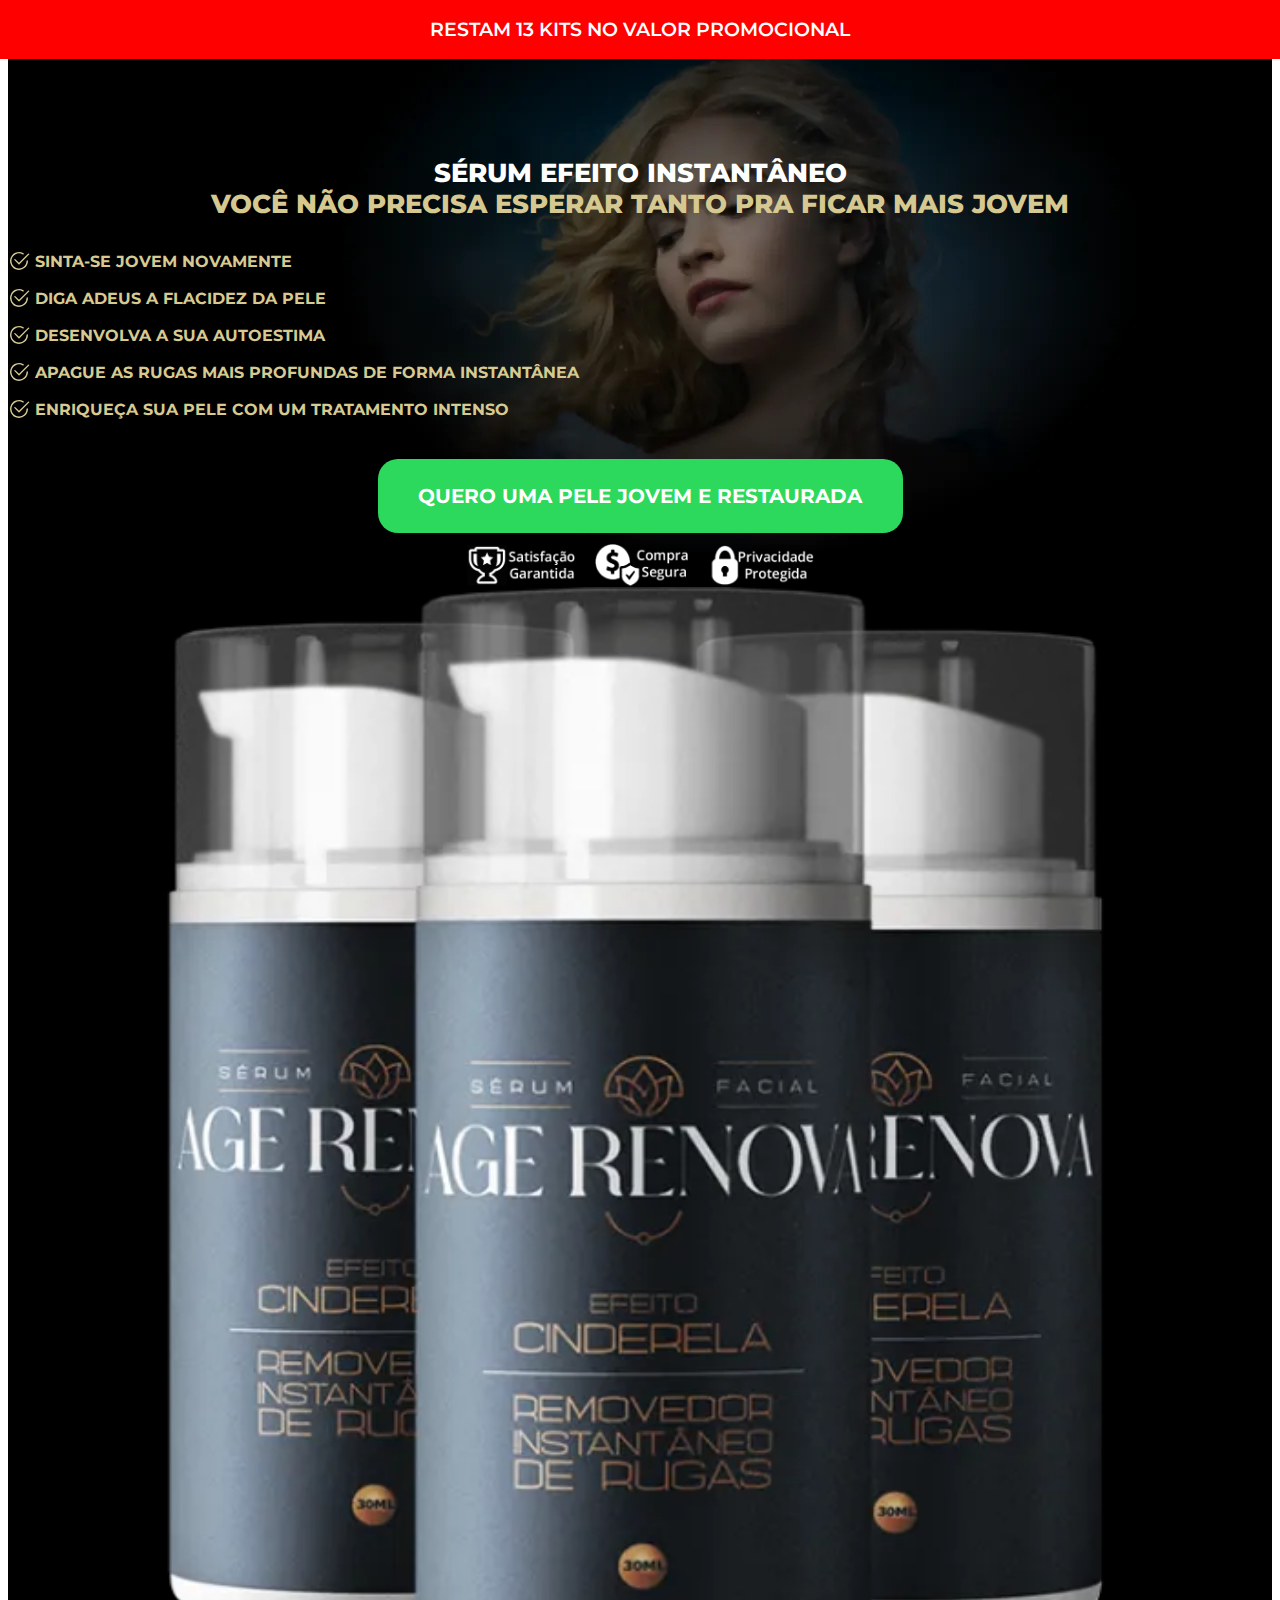
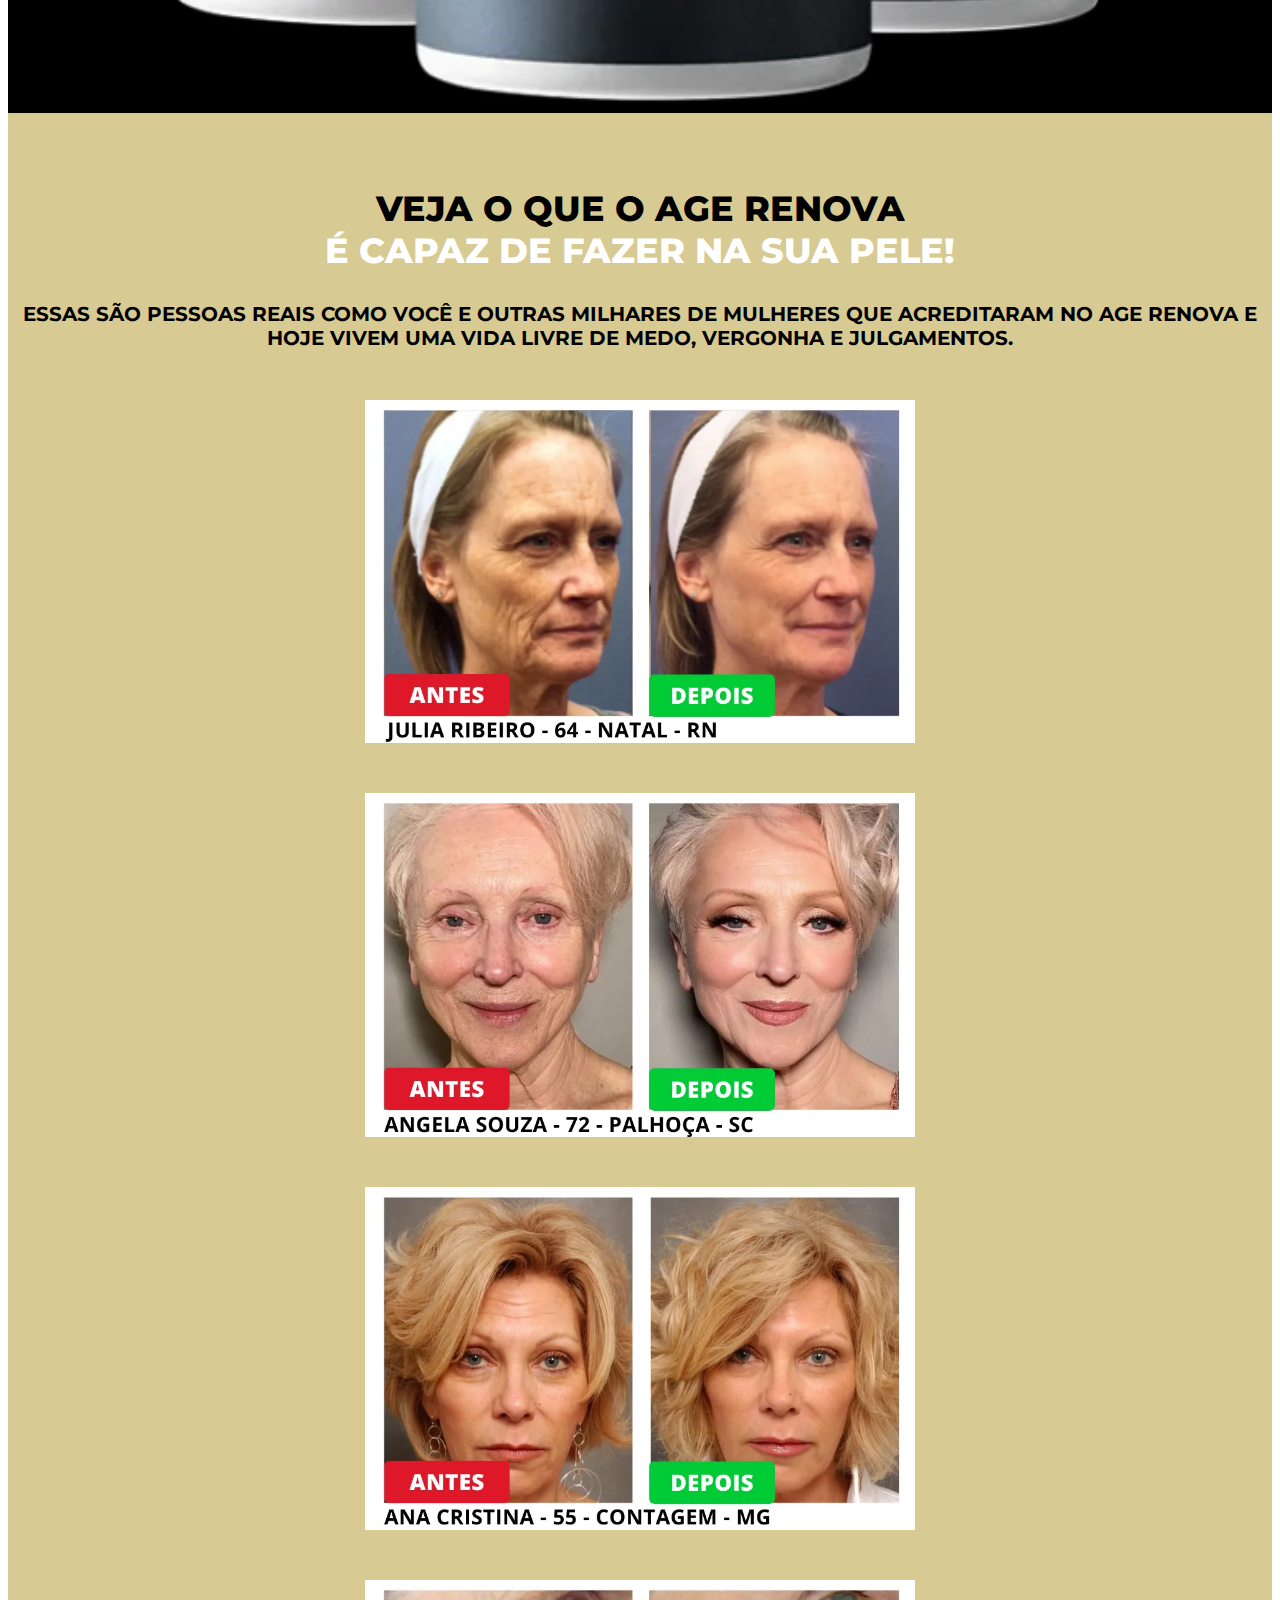
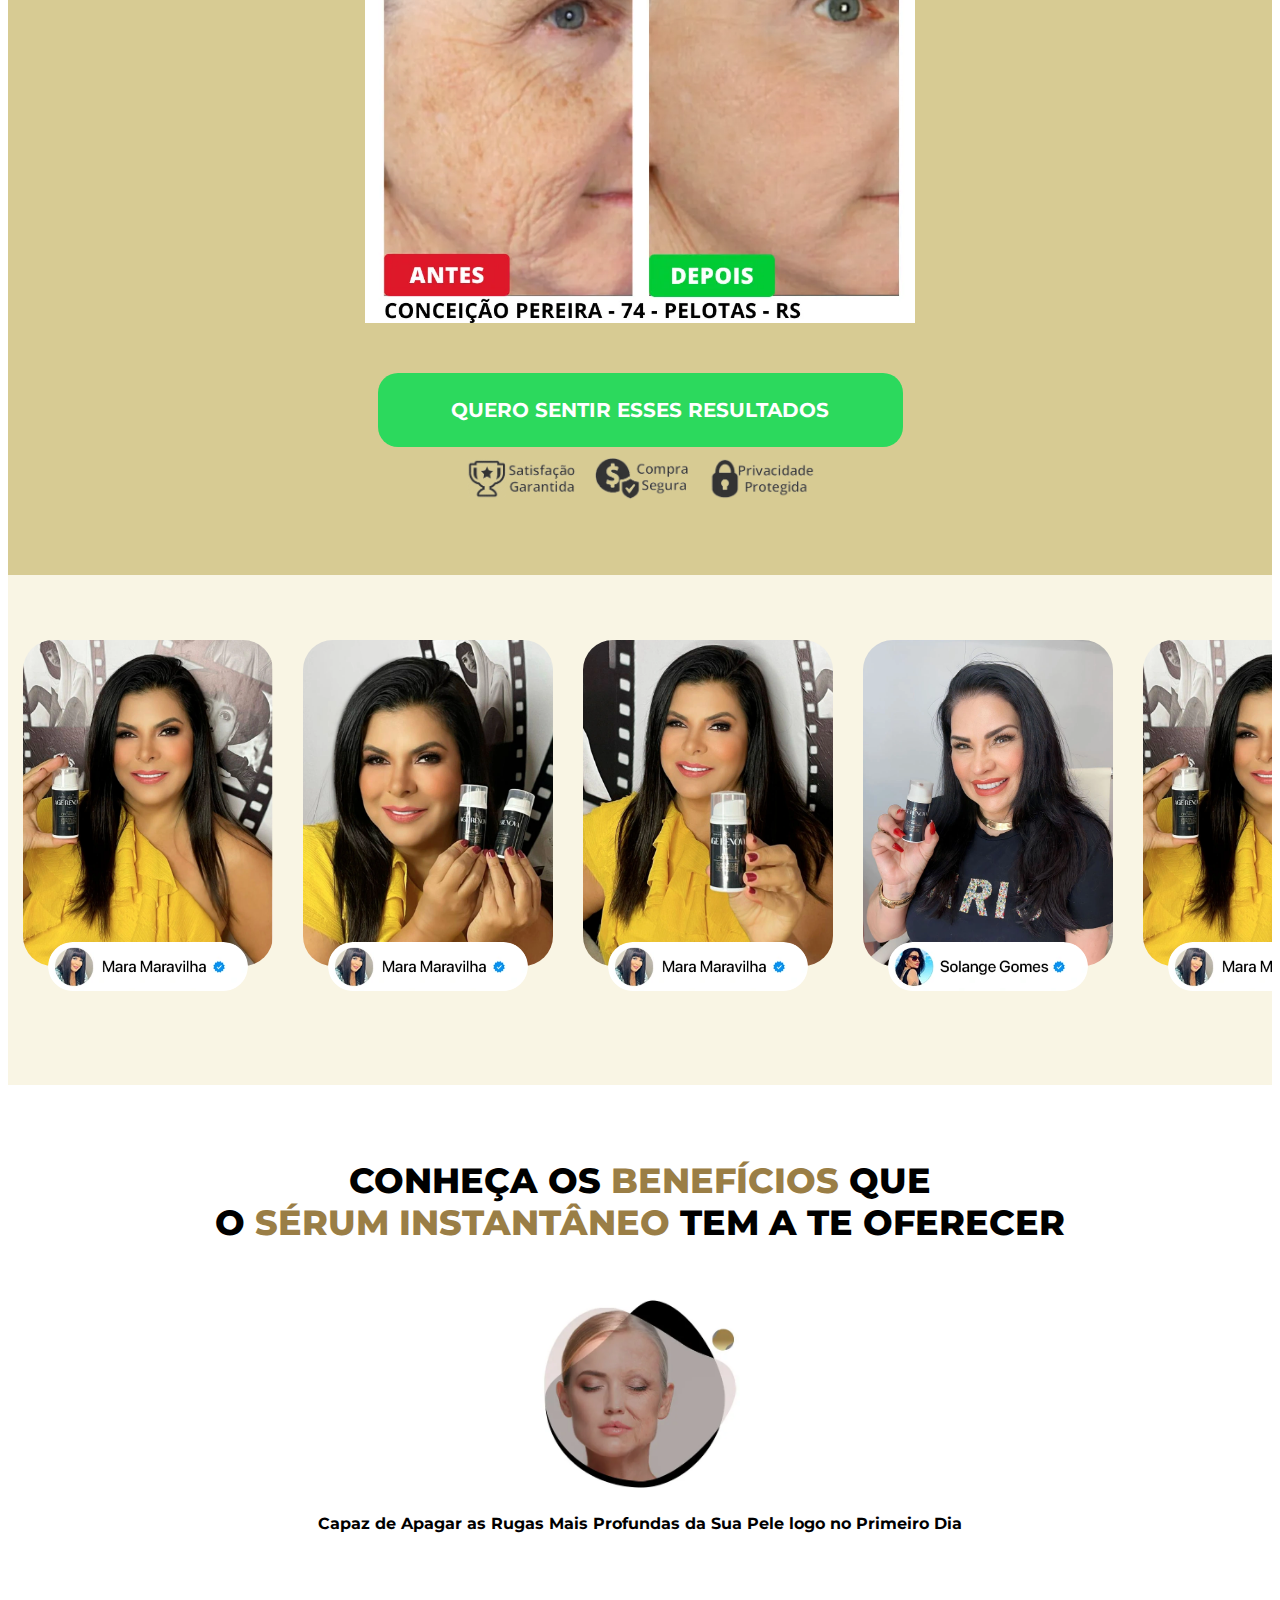
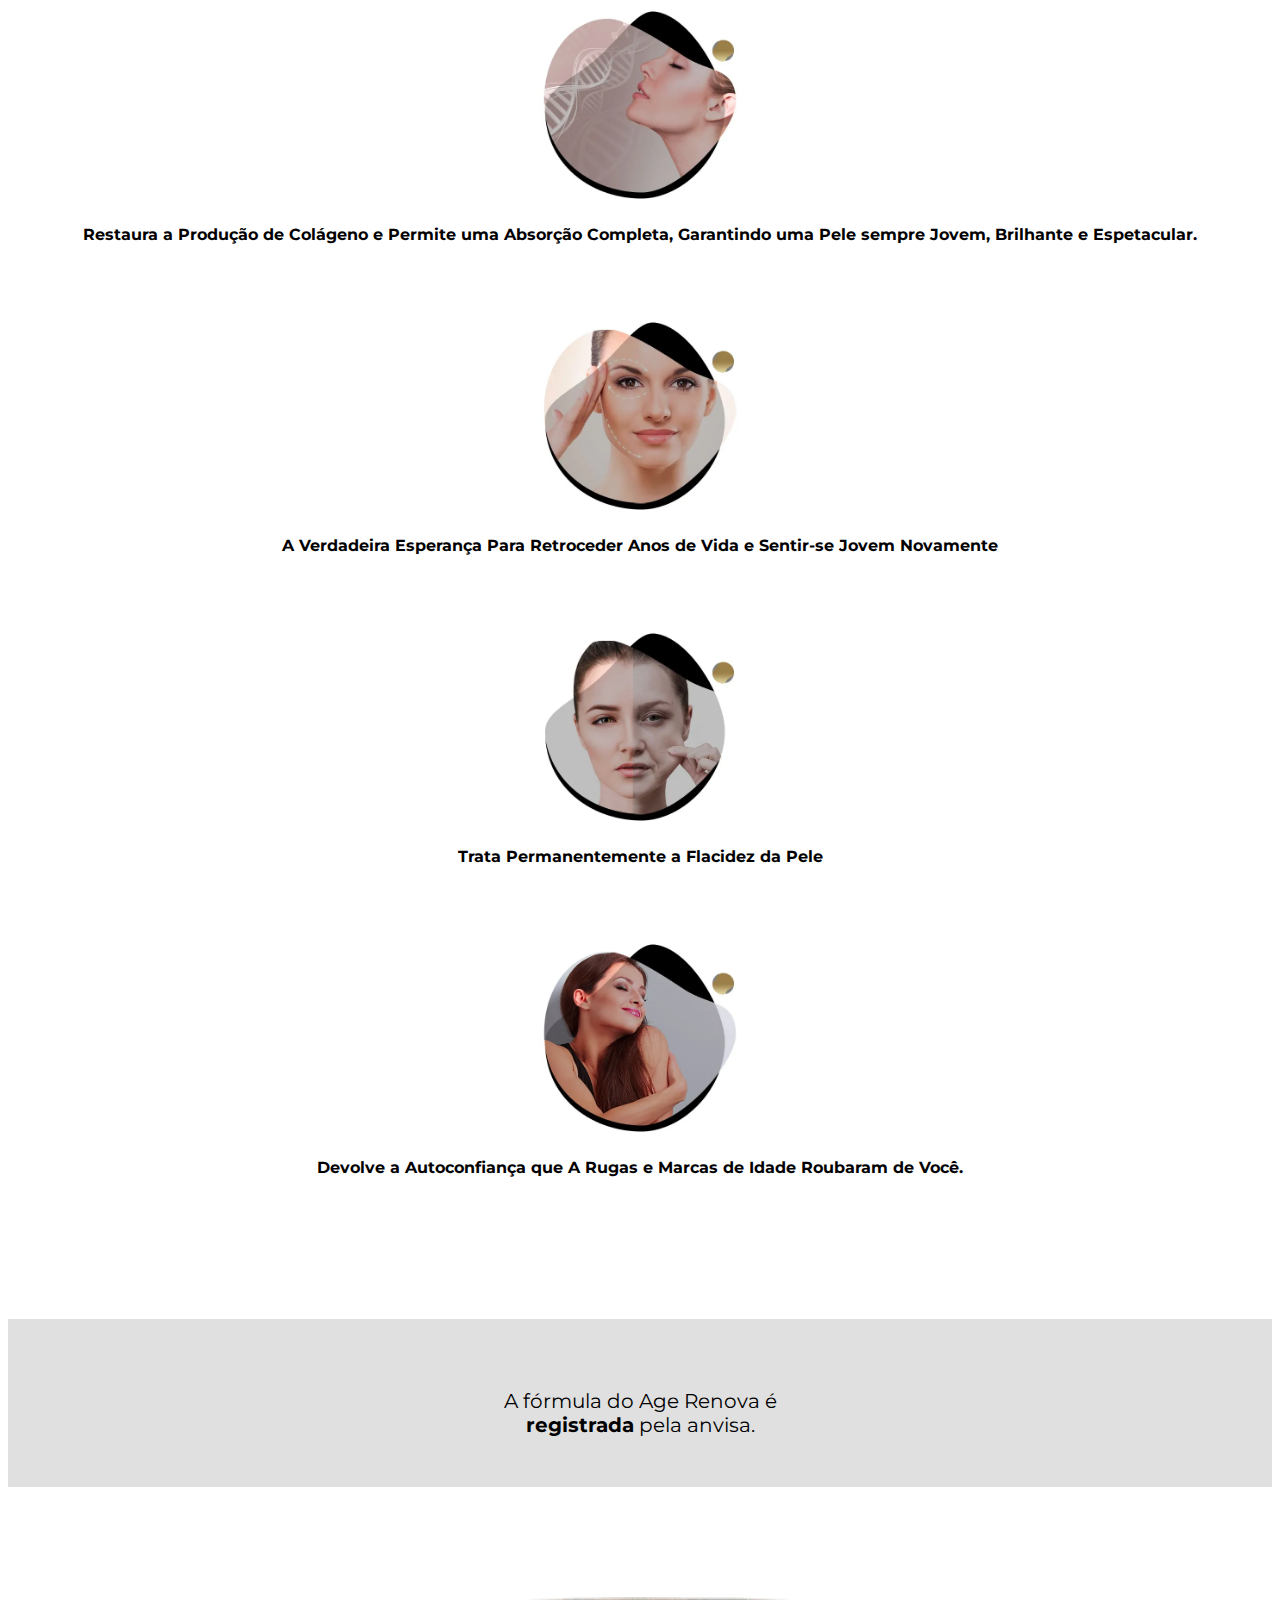
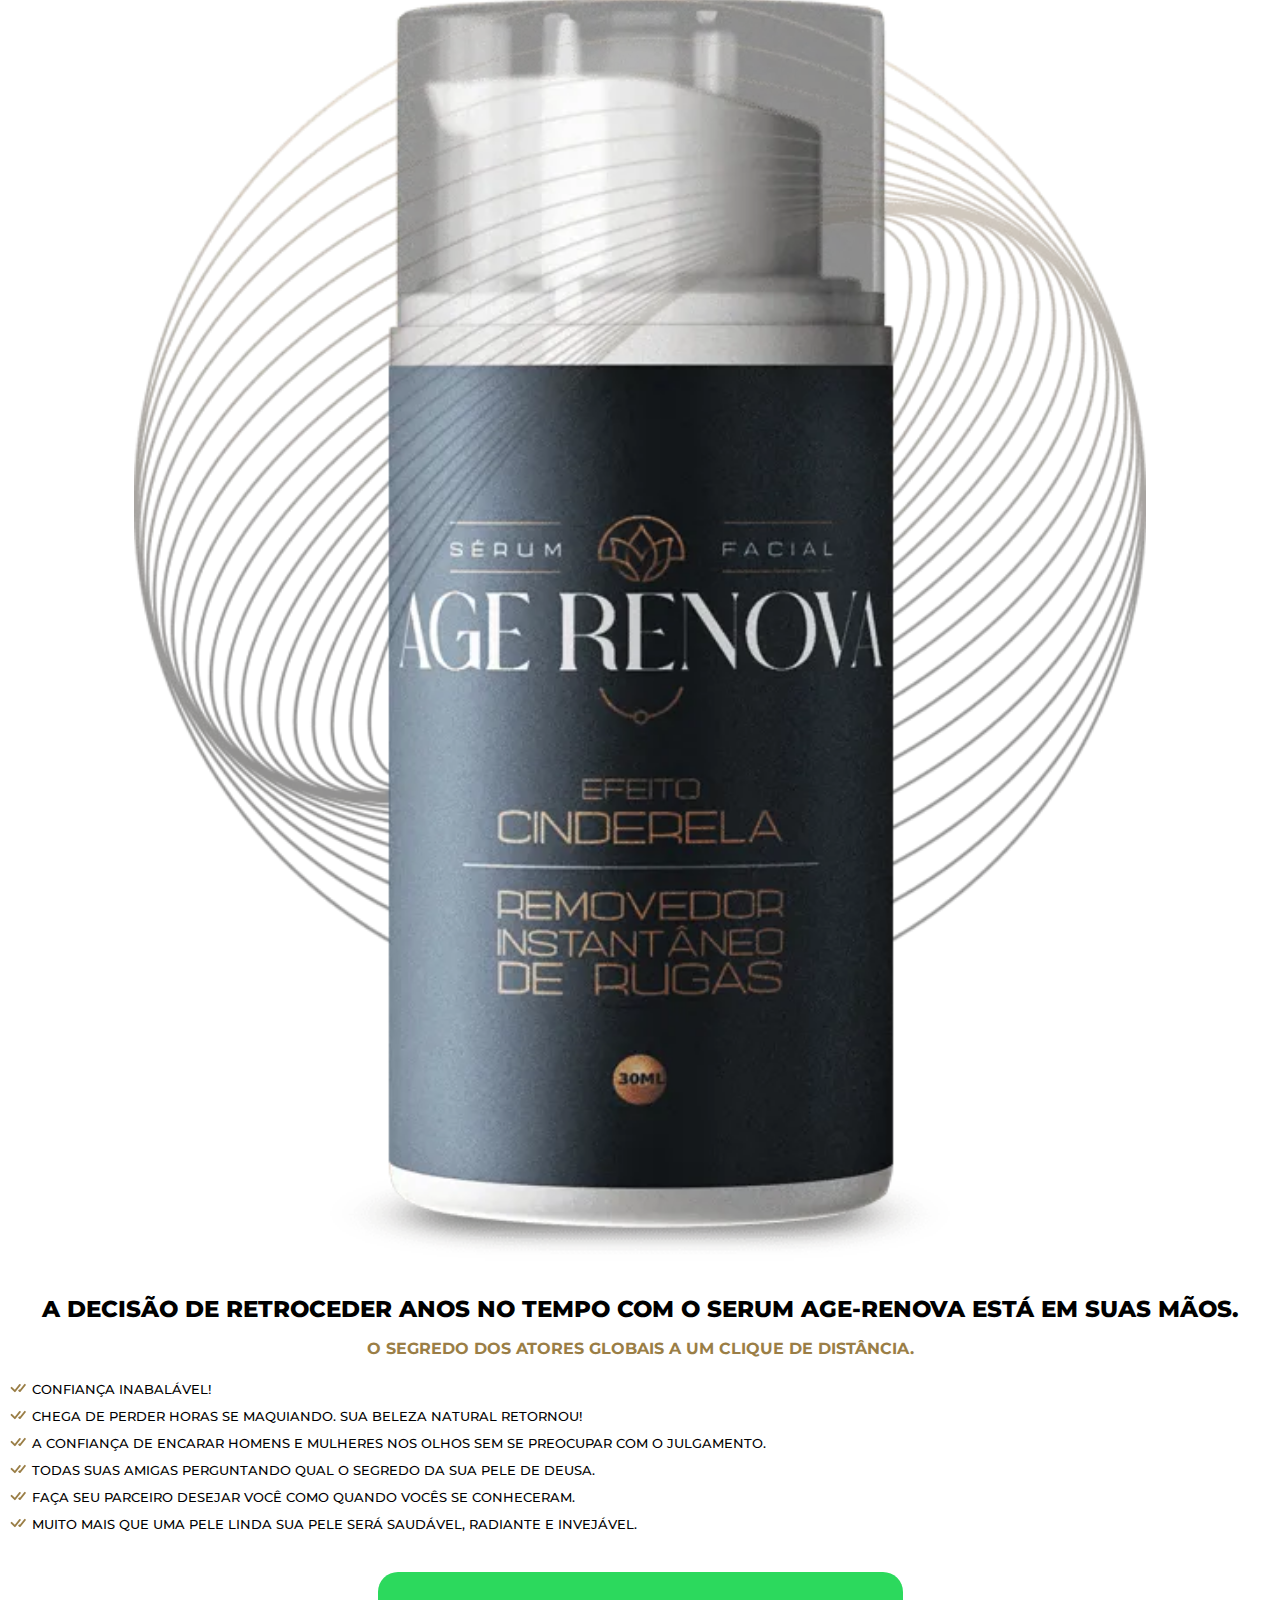
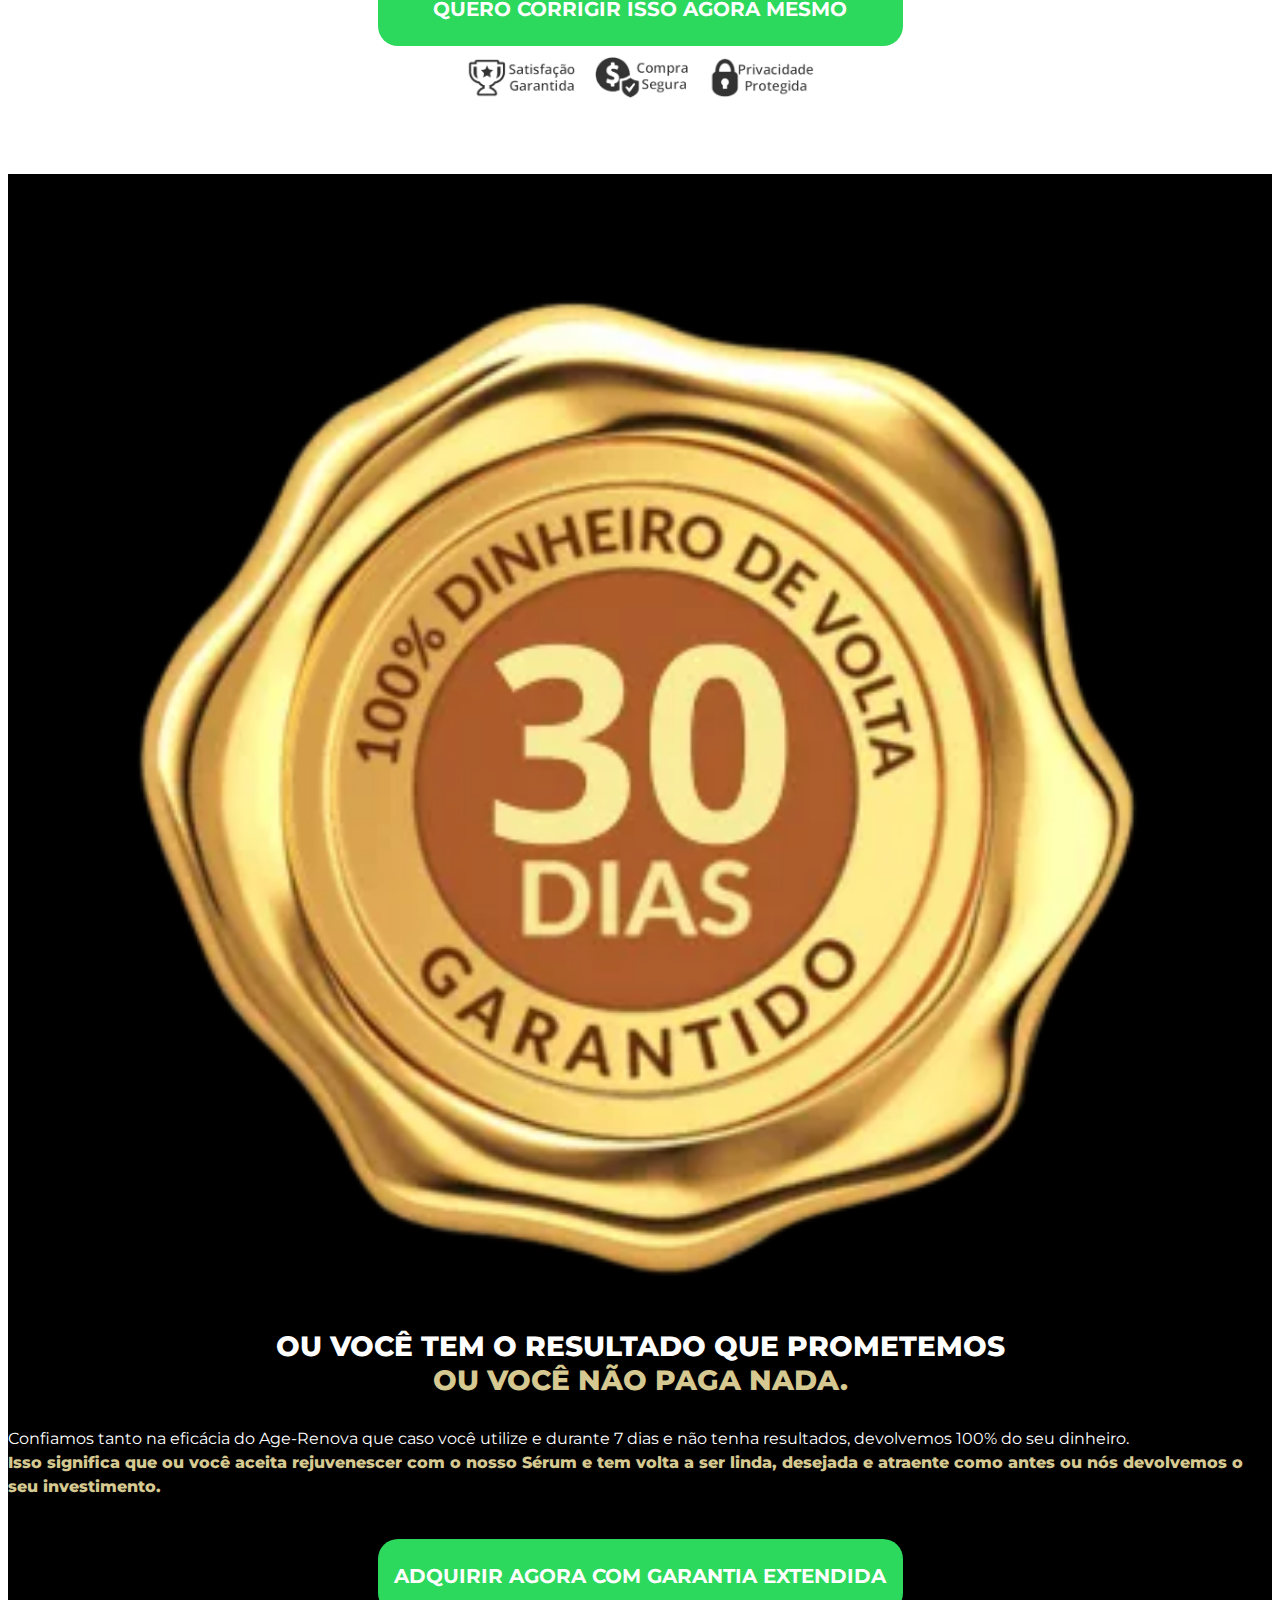
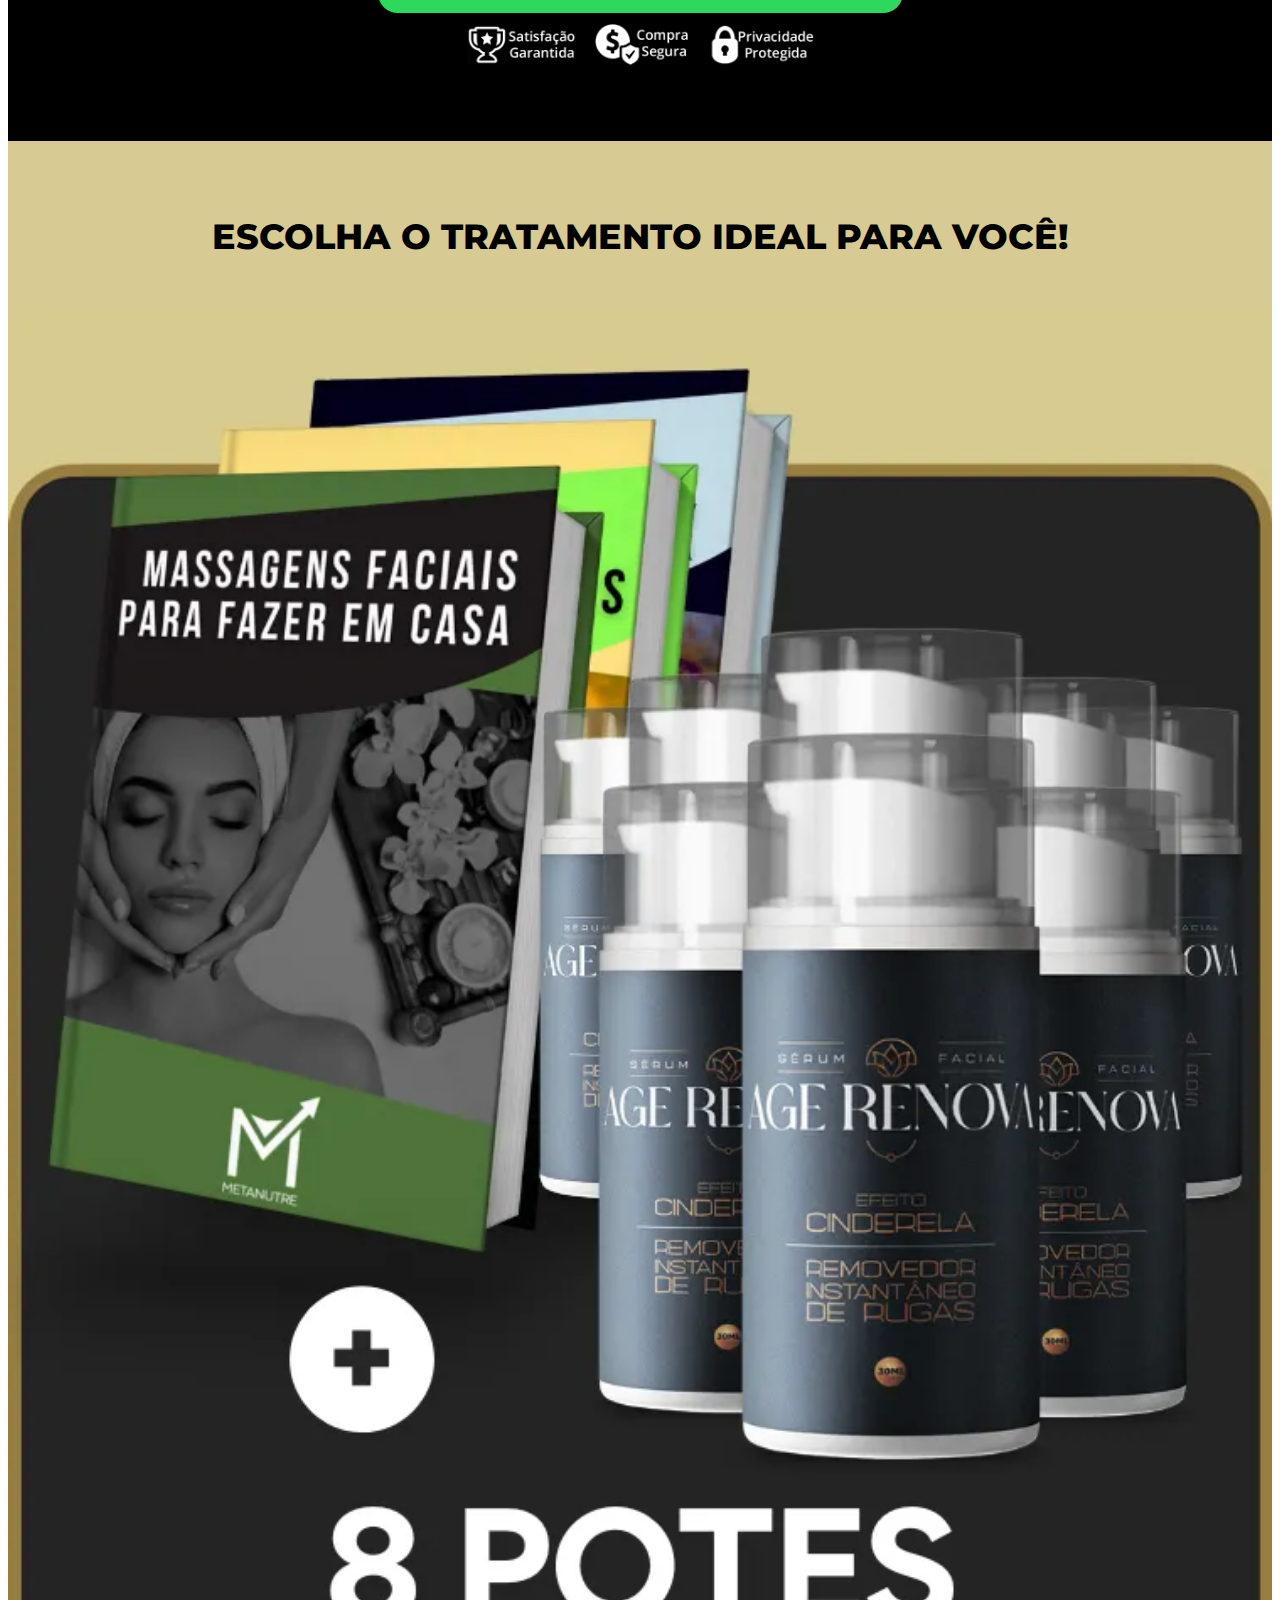
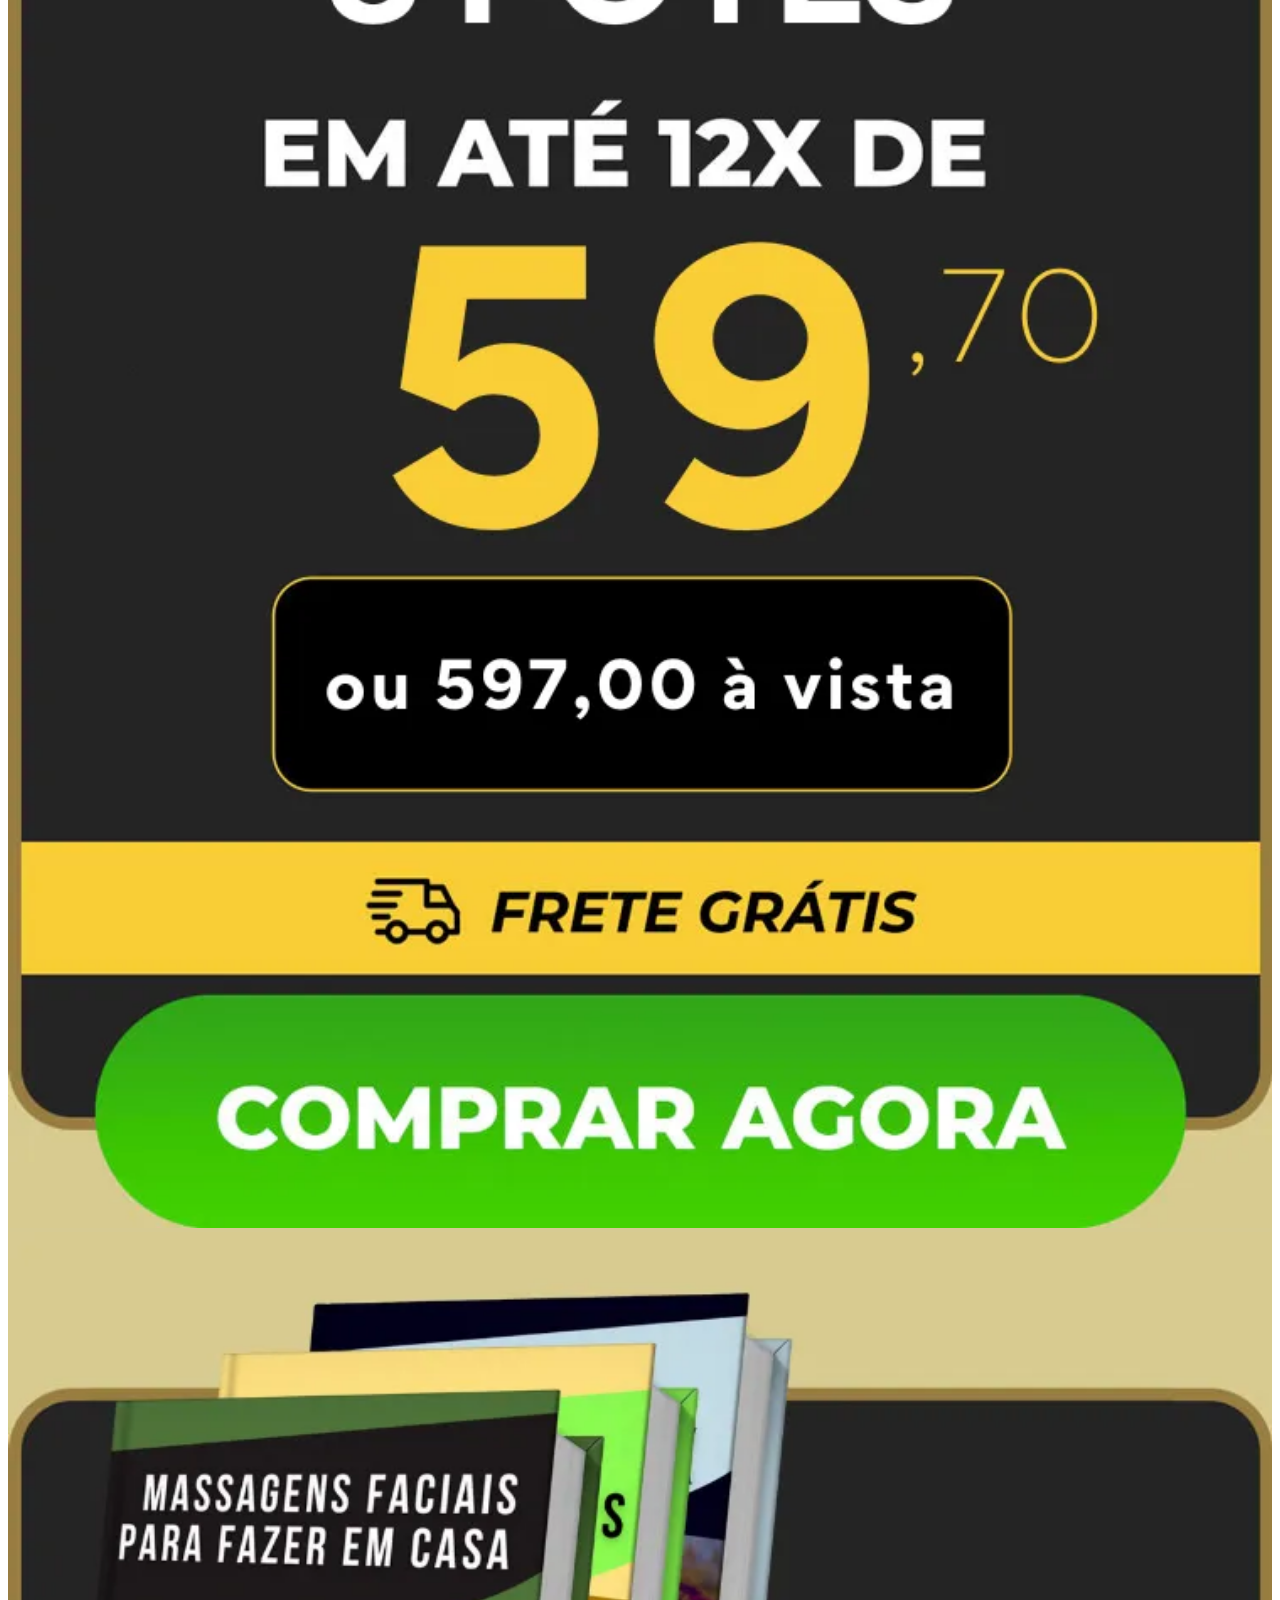
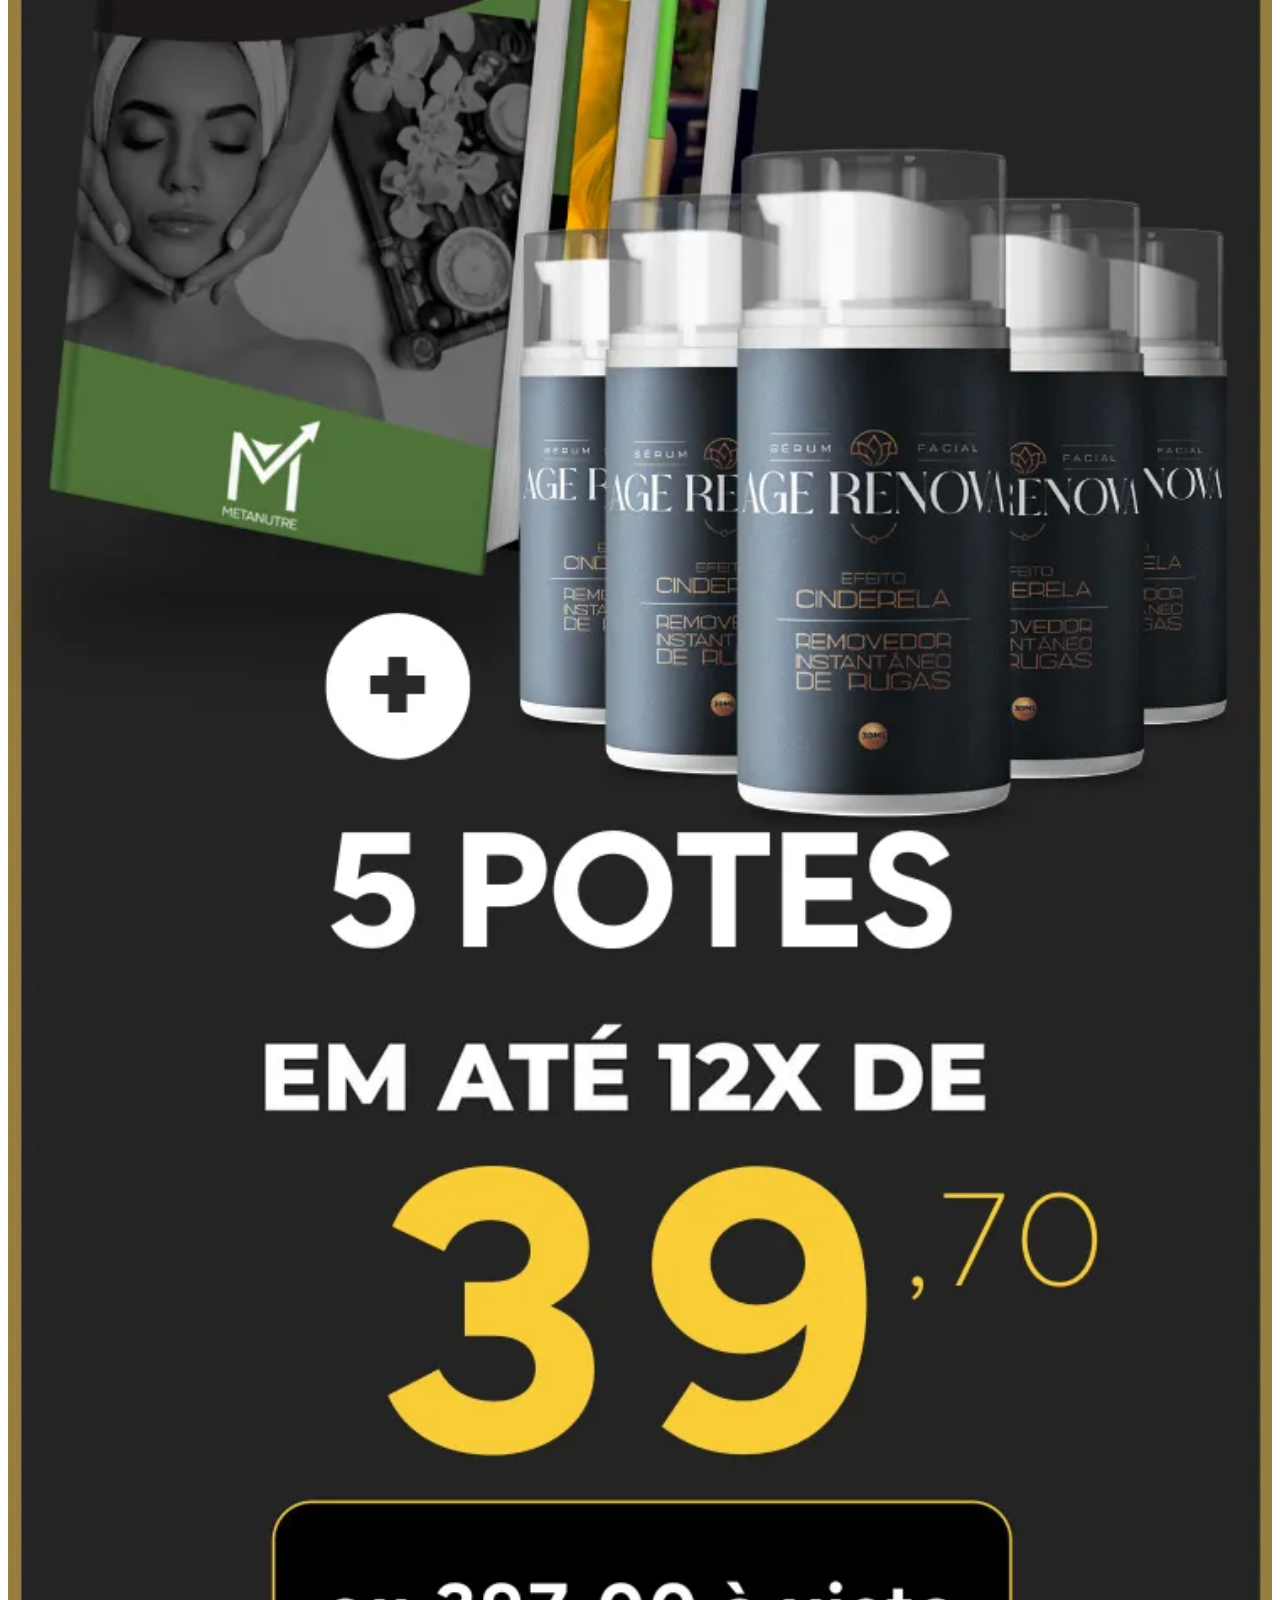
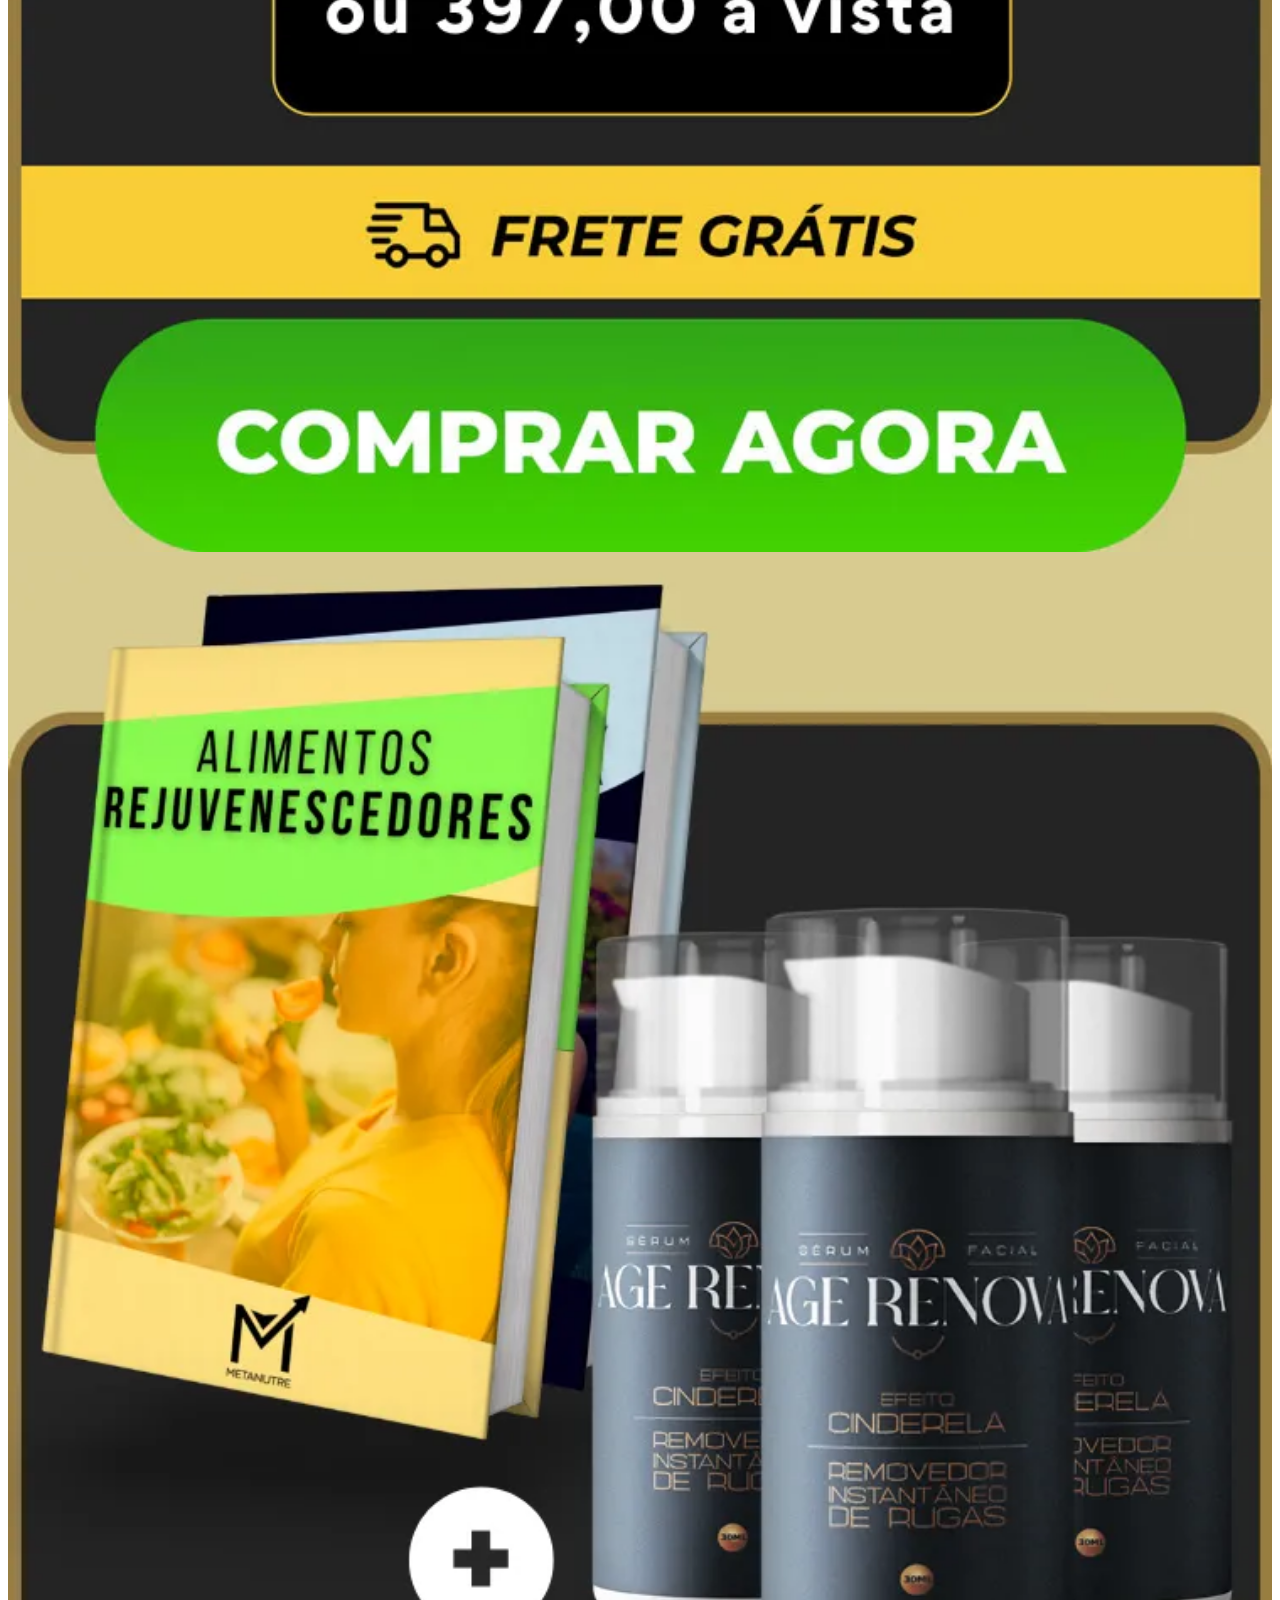
==== commit c56d3f50: "Update index.html" ====
--- a/fl_0/index.html
+++ b/fl_0/index.html
@@ -368,11 +368,11 @@
   <div class="container">
     <div class="row">
       <div class="col-md-5 col-lg-5 col-sm-5">
-        <img src="img/selo30dias.webp" width="100%" height="100%" alt="Garantia 30 dias" class="selo90dias img-fluid">
+        <img src="img/selo30dias.webp" width="100%" height="100%" alt="Garantia 7 dias" class="selo90dias img-fluid">
       </div>
       <div class="col-md-7 col-lg-7 col-sm-7">
         <h1>OU VOCÊ TEM O RESULTADO QUE PROMETEMOS <br><span>OU VOCÊ NÃO PAGA NADA.</span></h1>
-        <p>Confiamos tanto na eficácia do Age-Renova que caso você utilize e durante 30 dias e não tenha resultados, devolvemos 100% do seu dinheiro. <br> <span>Isso significa que ou você aceita rejuvenescer com o nosso Sérum e tem volta a ser linda, desejada e atraente como antes ou nós devolvemos o seu investimento.</span></p>
+        <p>Confiamos tanto na eficácia do Age-Renova que caso você utilize e durante 7 dias e não tenha resultados, devolvemos 100% do seu dinheiro. <br> <span>Isso significa que ou você aceita rejuvenescer com o nosso Sérum e tem volta a ser linda, desejada e atraente como antes ou nós devolvemos o seu investimento.</span></p>
         <a href="#oferta" class="cta cta-antesdepois pulsar">ADQUIRIR AGORA COM GARANTIA EXTENDIDA</a>
         <img src="img/tarjas-branco.webp" width="100%" height="100%" alt="Compra segura" class="tarja-compra img-fluid">     
       </div>
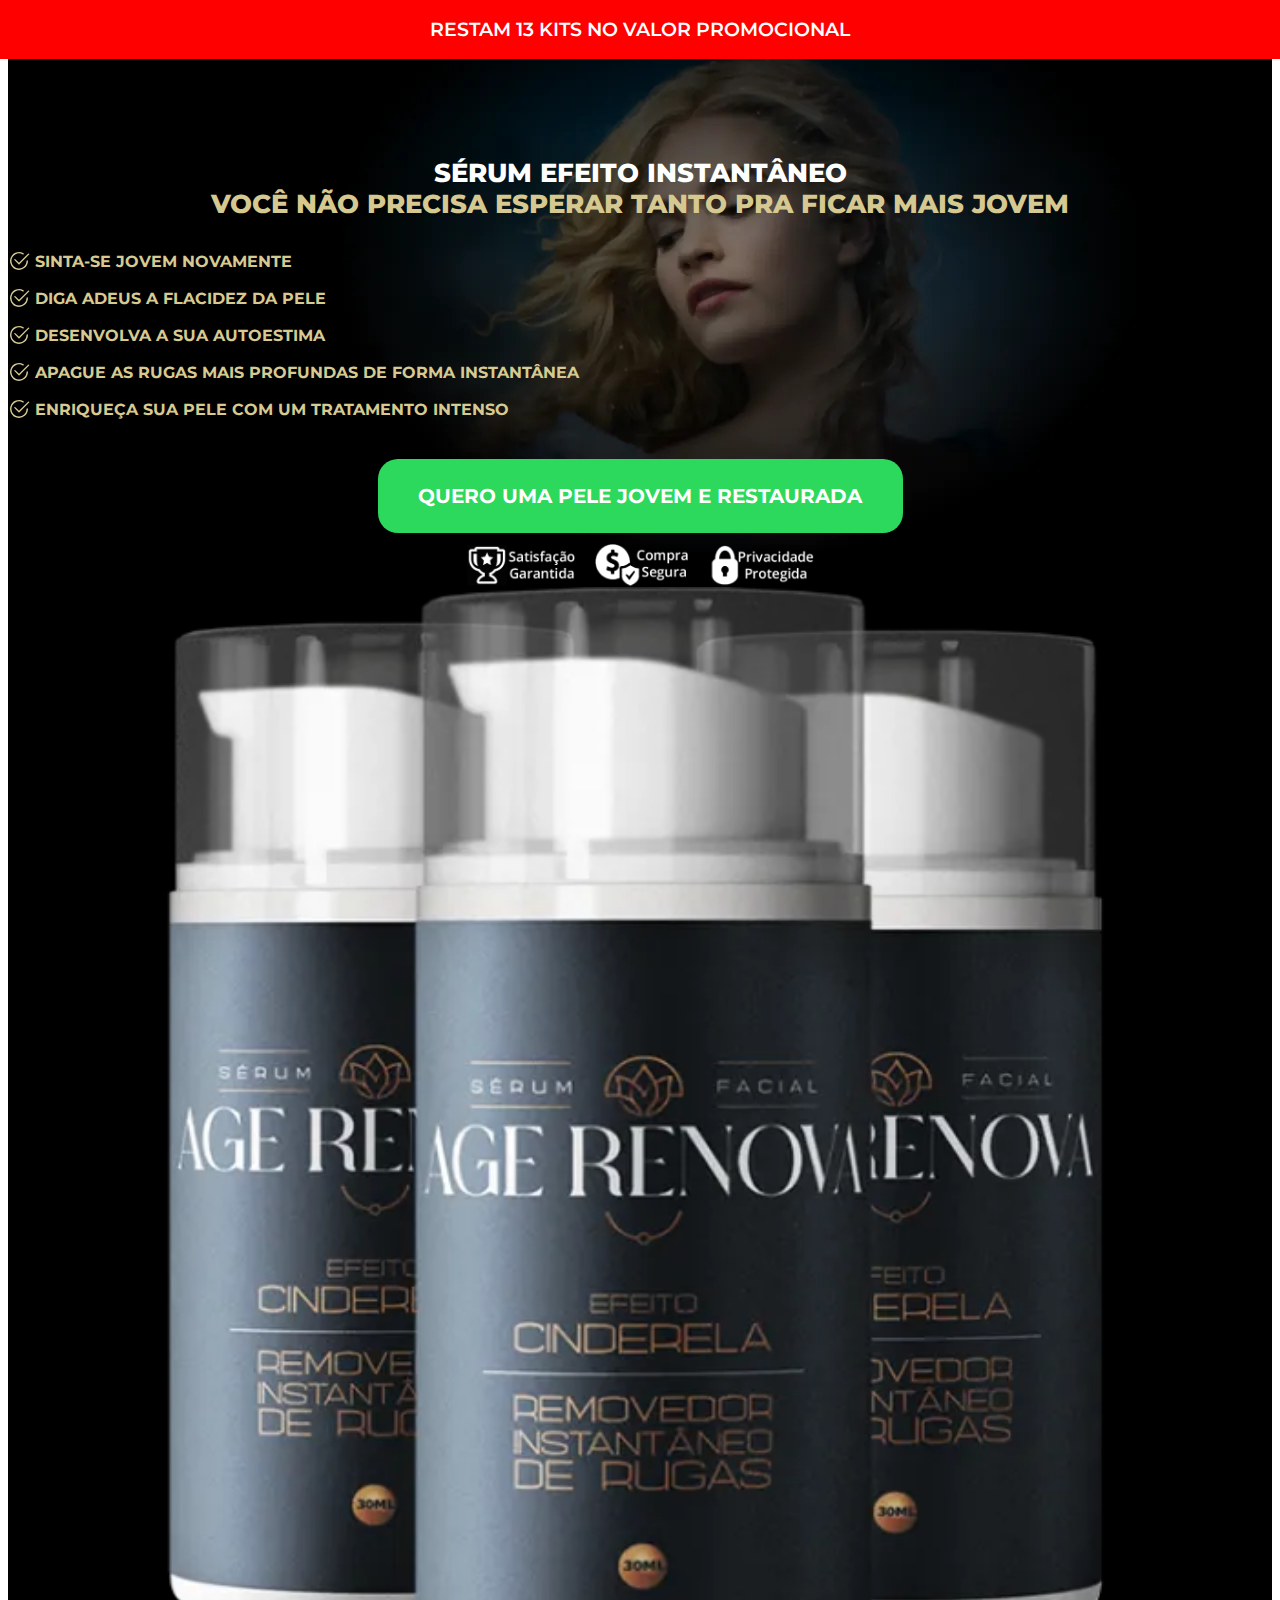
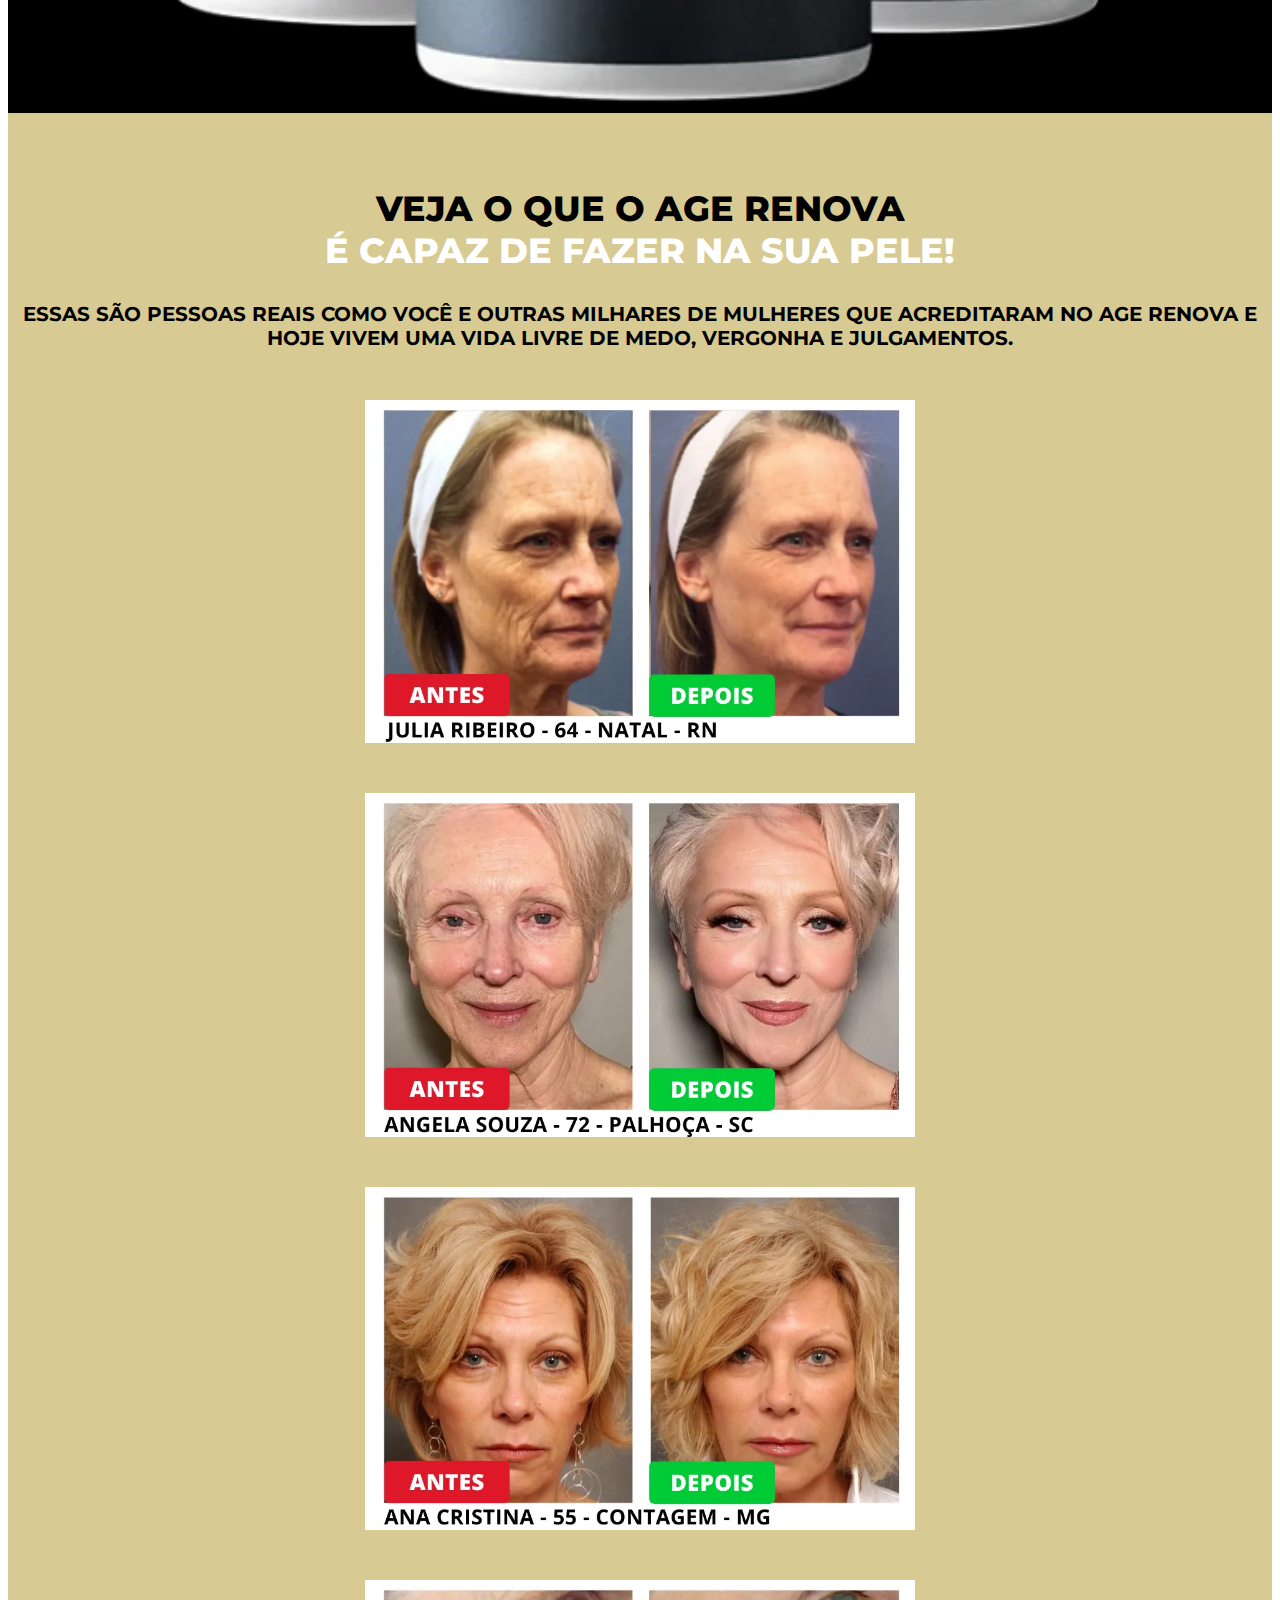
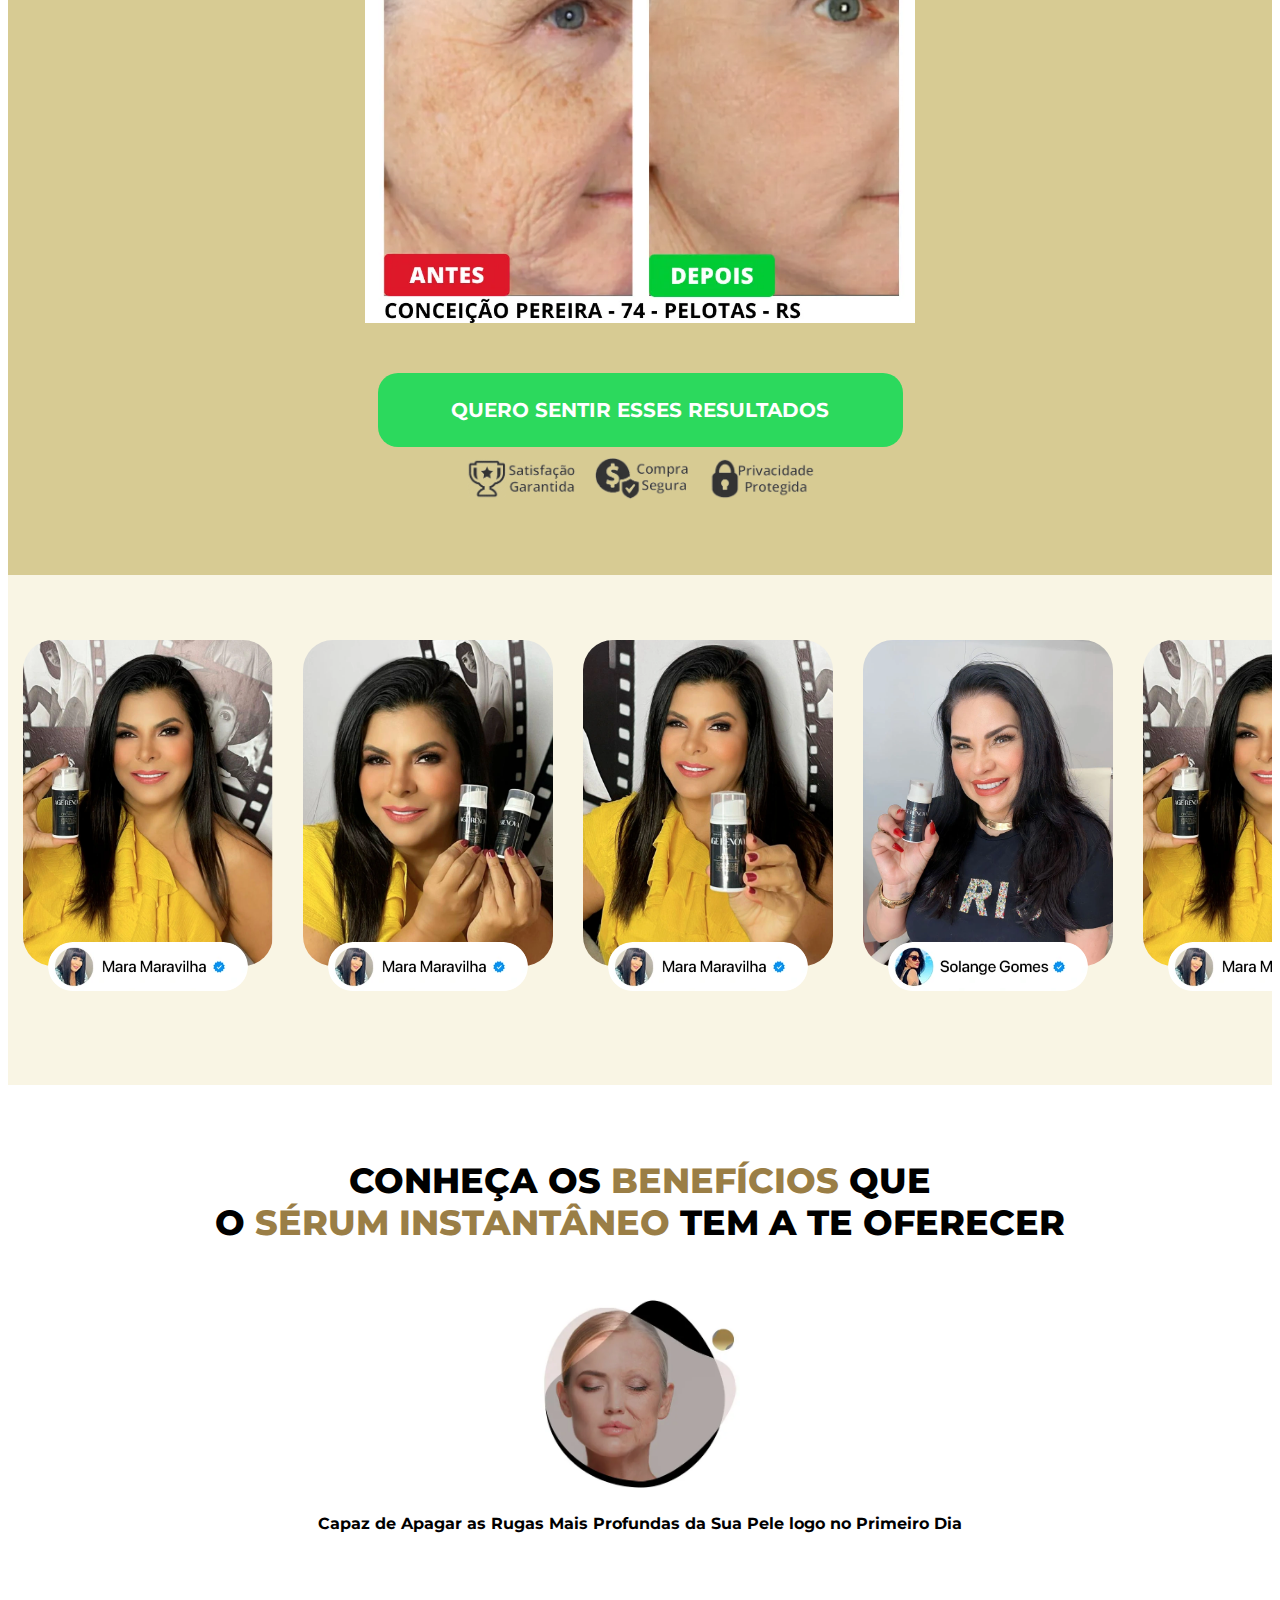
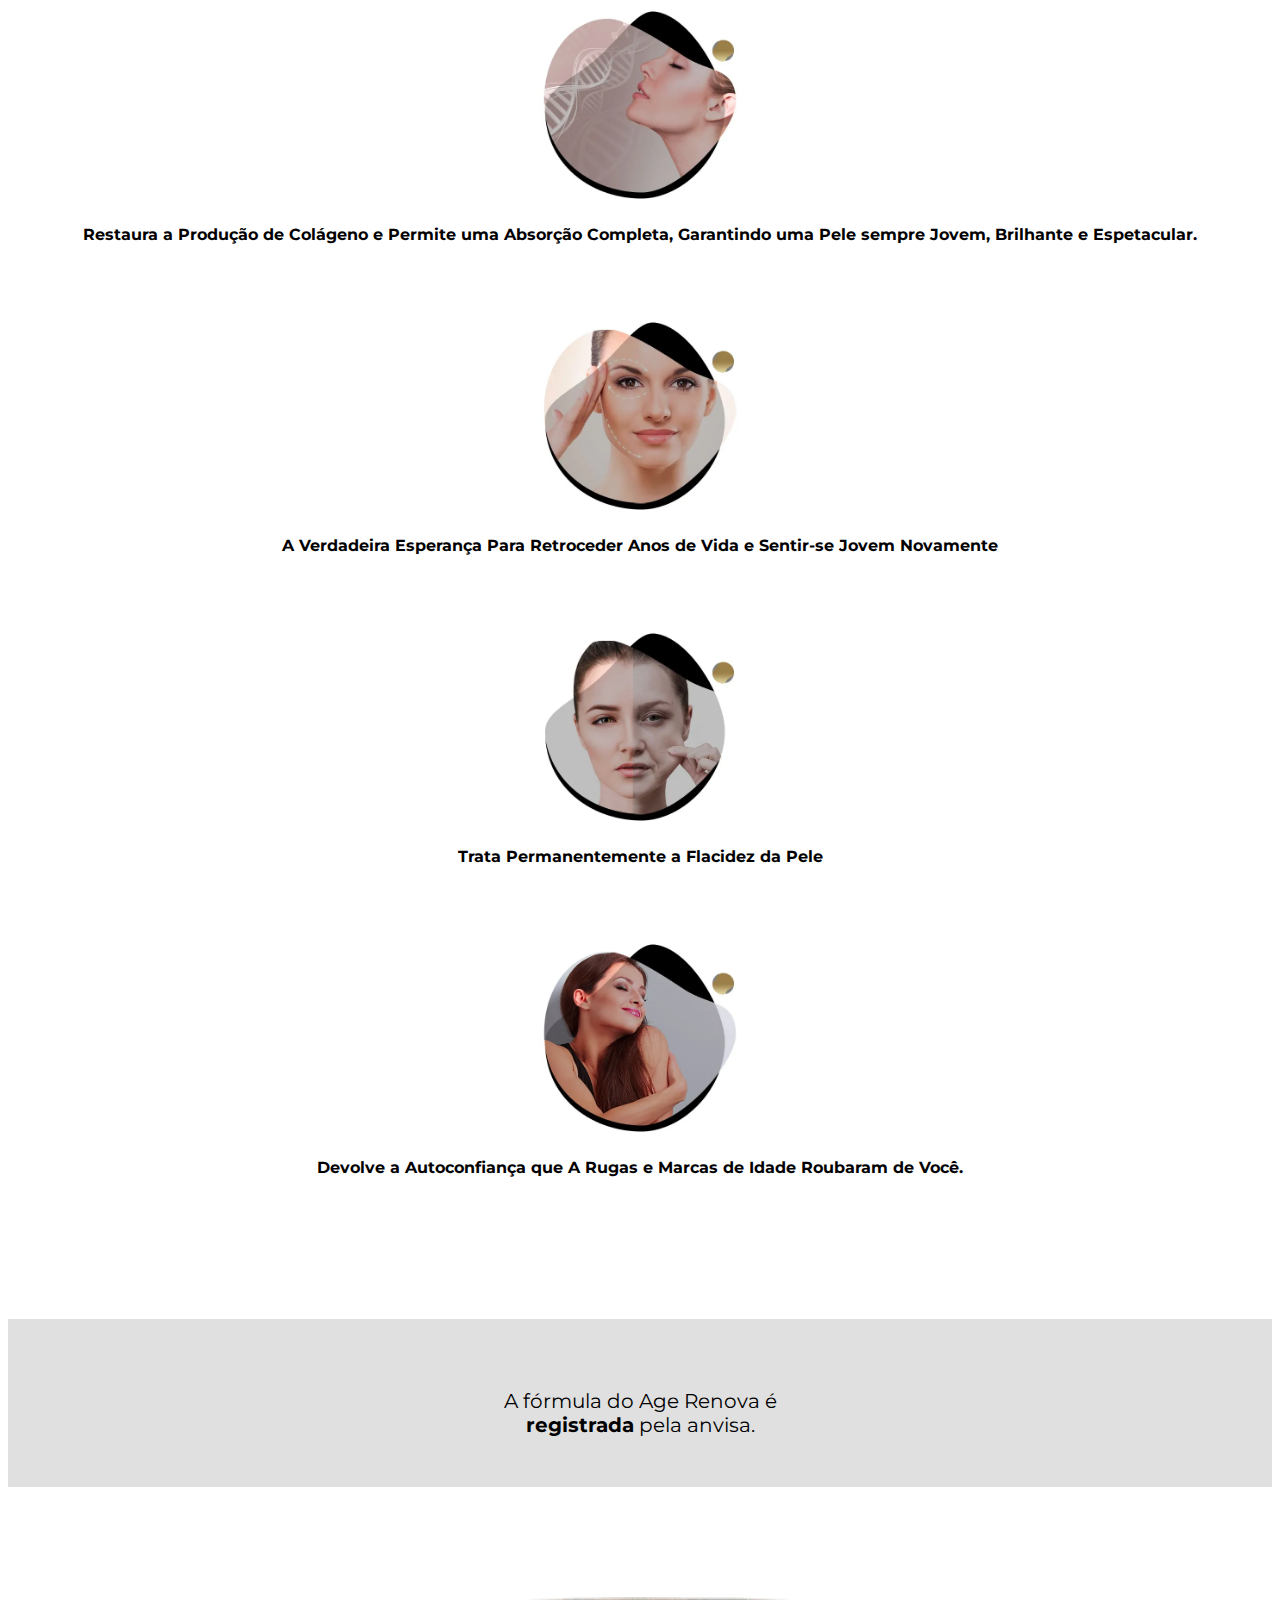
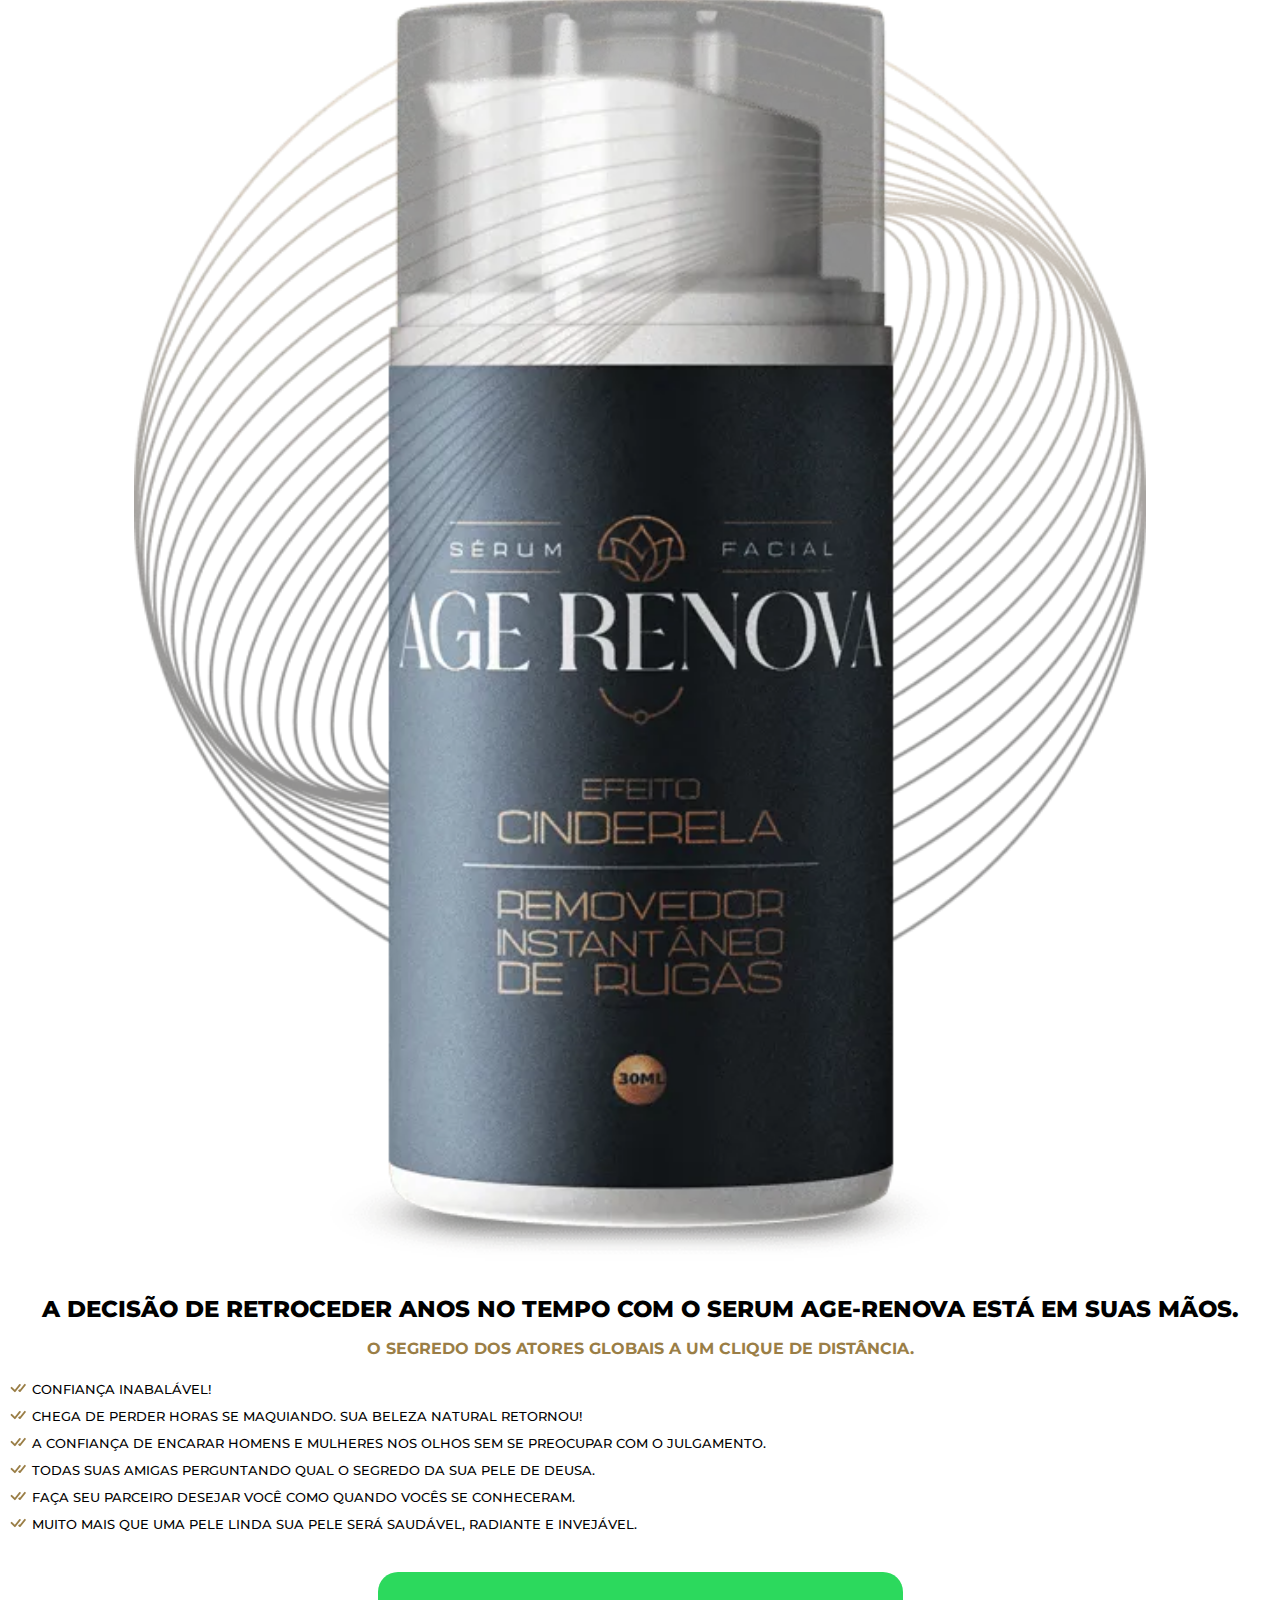
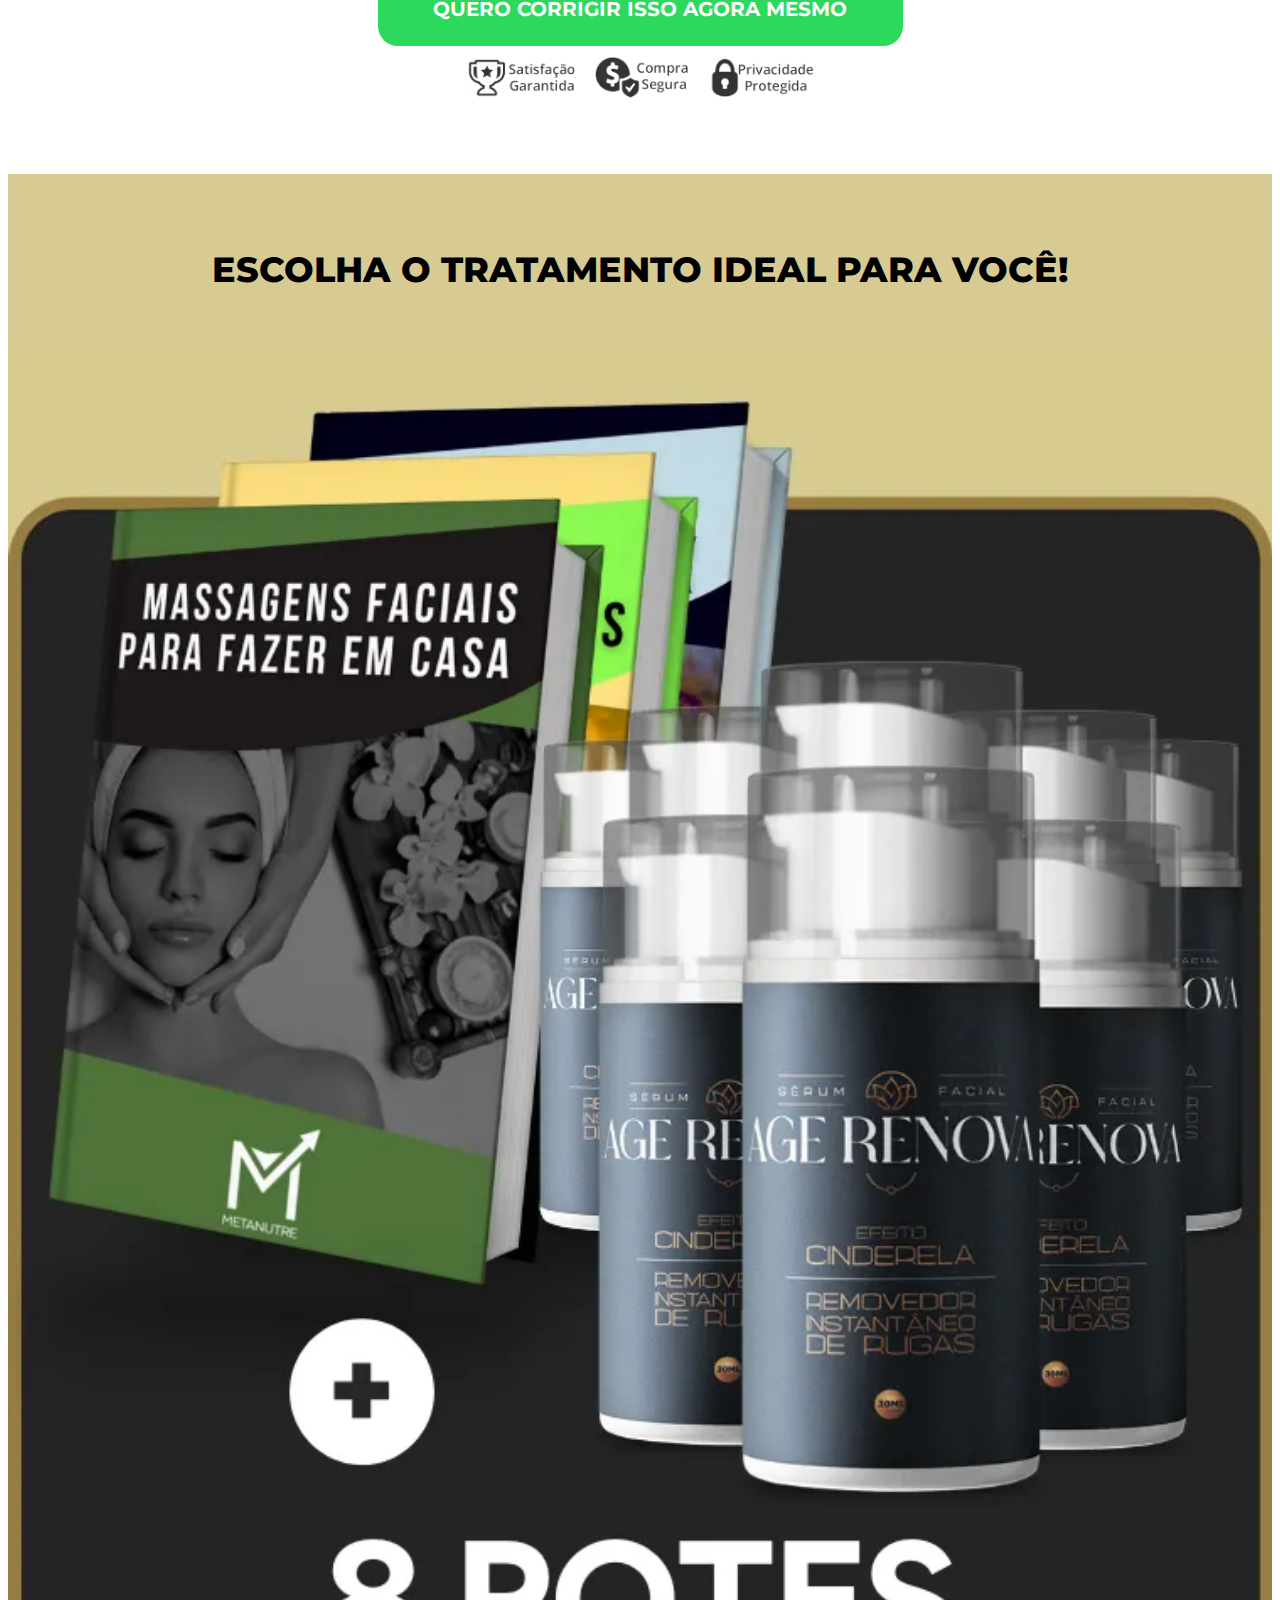
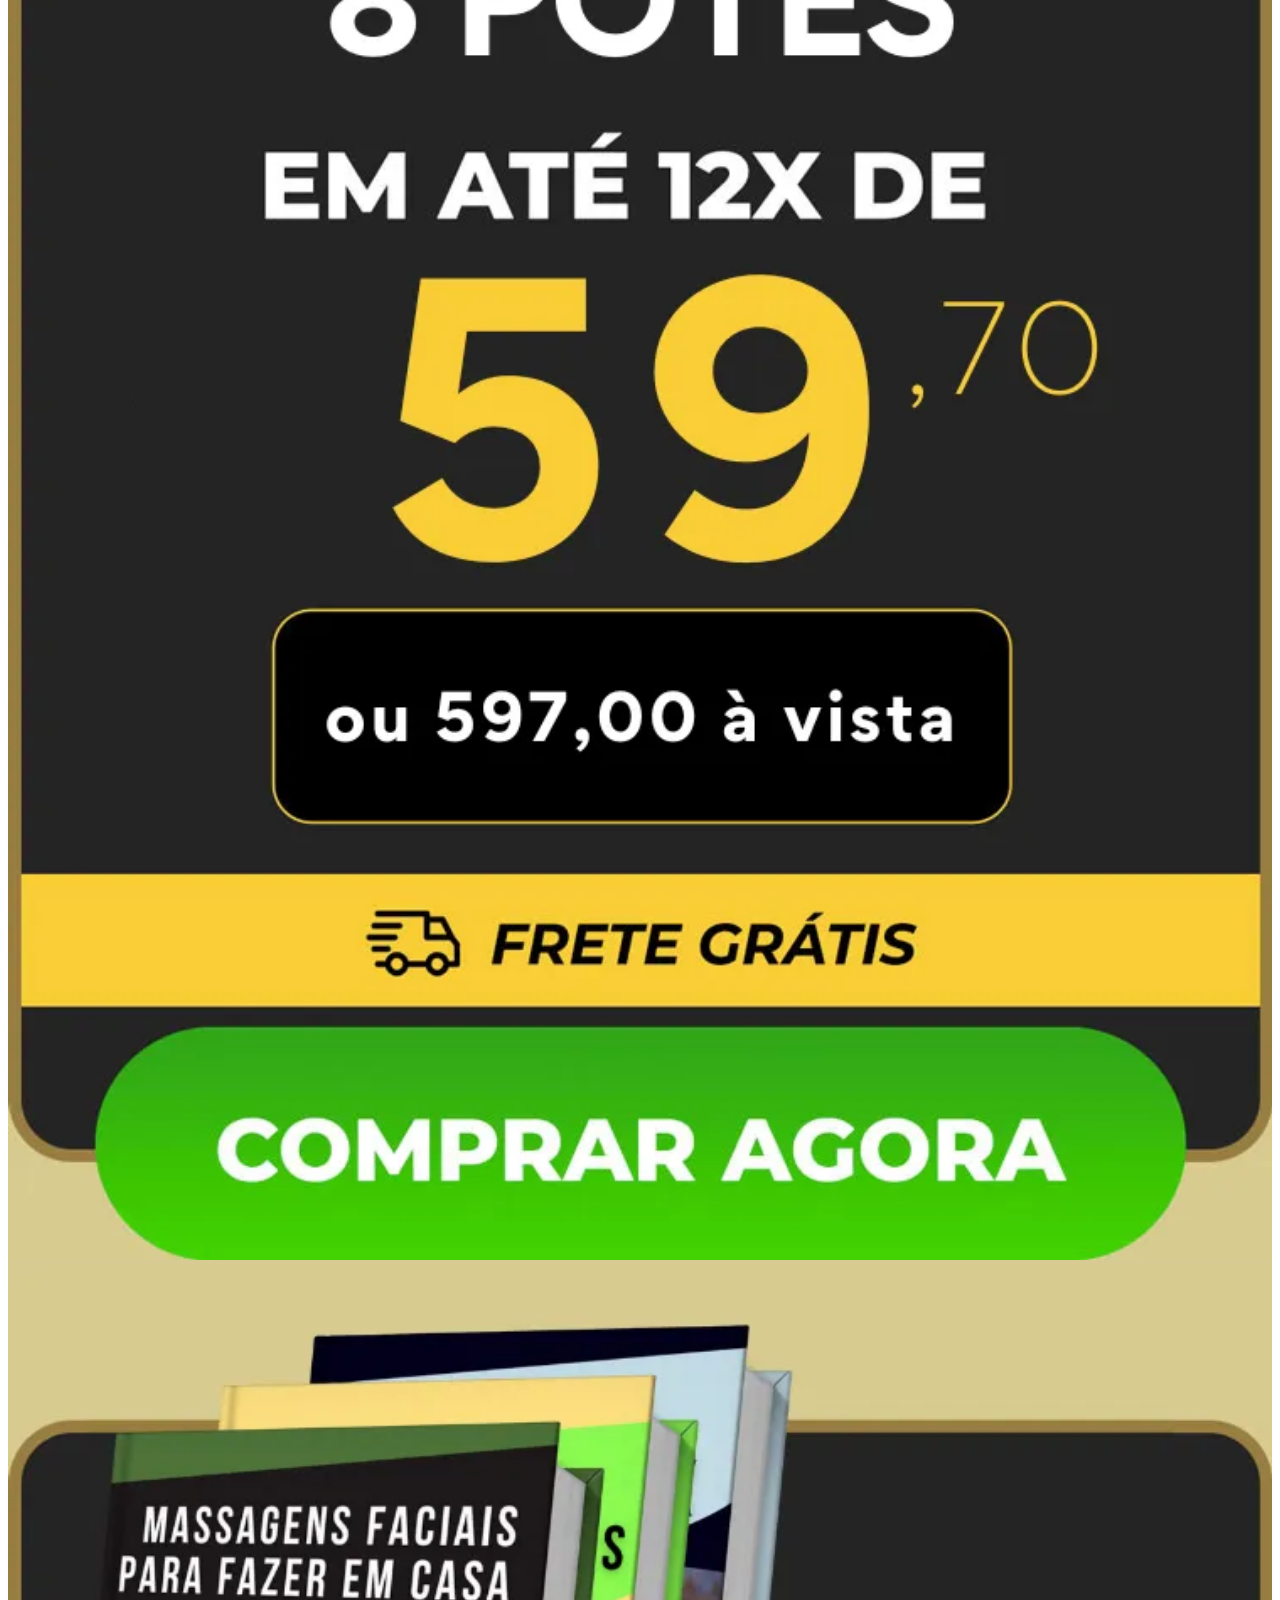
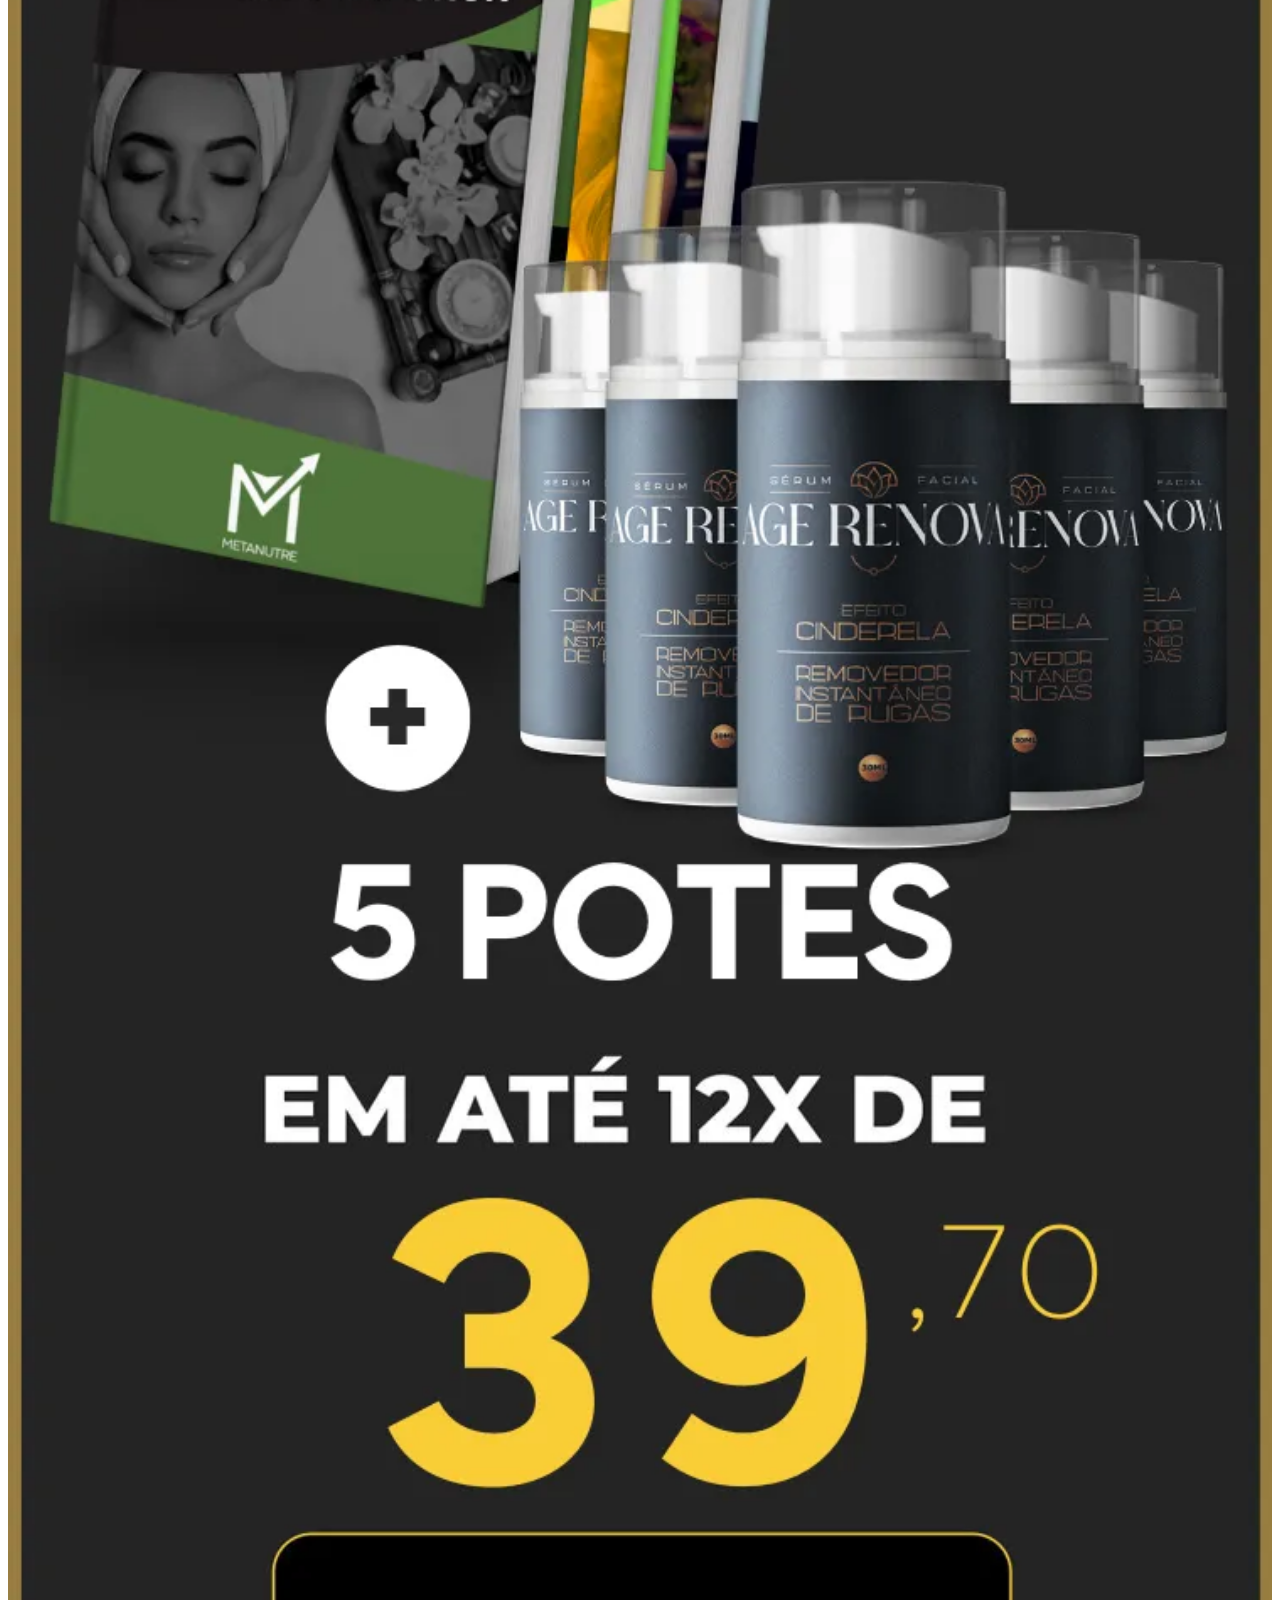
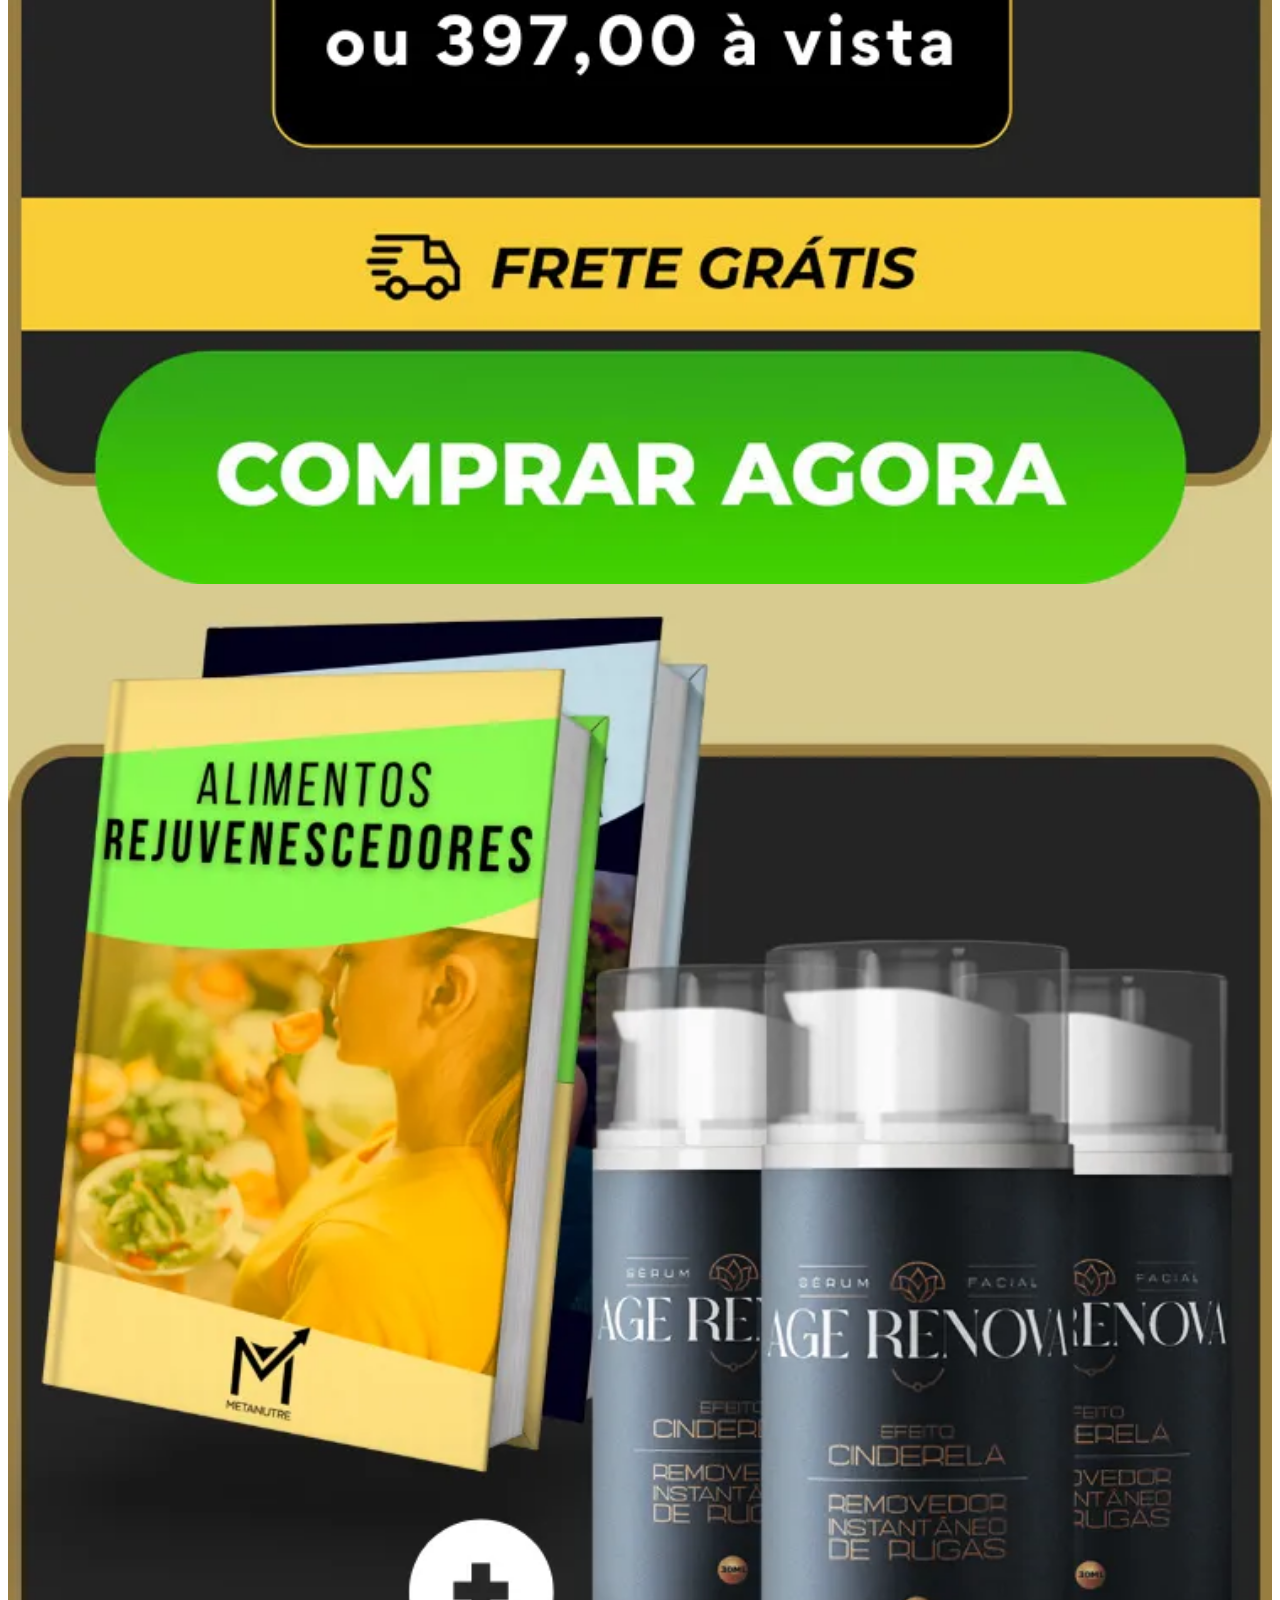
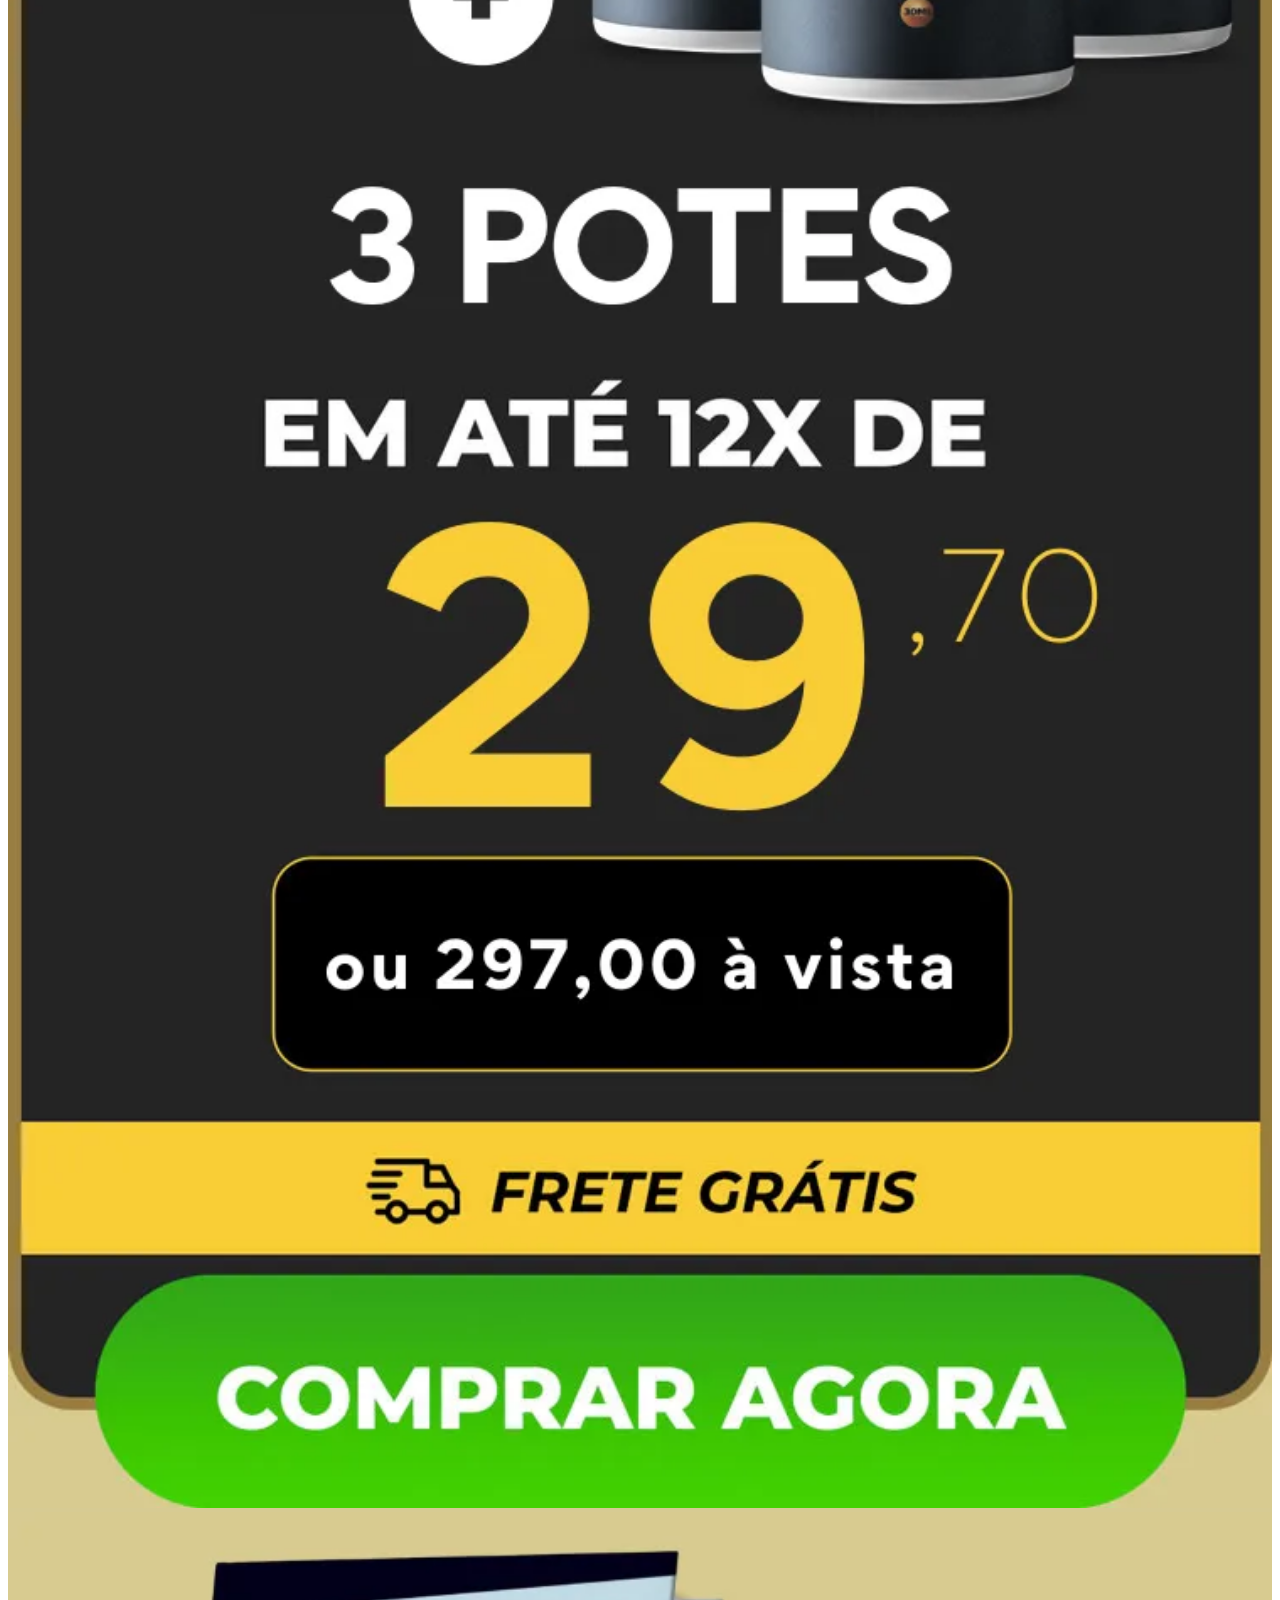
==== commit 6131fb13: "Update index.html" ====
--- a/fl_0/index.html
+++ b/fl_0/index.html
@@ -363,23 +363,6 @@
 </section>
 <!-- Antes e Depois !-->
   
-<!-- Garantia !-->
-<section class="garantia" id="garantia">
-  <div class="container">
-    <div class="row">
-      <div class="col-md-5 col-lg-5 col-sm-5">
-        <img src="img/selo30dias.webp" width="100%" height="100%" alt="Garantia 7 dias" class="selo90dias img-fluid">
-      </div>
-      <div class="col-md-7 col-lg-7 col-sm-7">
-        <h1>OU VOCÊ TEM O RESULTADO QUE PROMETEMOS <br><span>OU VOCÊ NÃO PAGA NADA.</span></h1>
-        <p>Confiamos tanto na eficácia do Age-Renova que caso você utilize e durante 7 dias e não tenha resultados, devolvemos 100% do seu dinheiro. <br> <span>Isso significa que ou você aceita rejuvenescer com o nosso Sérum e tem volta a ser linda, desejada e atraente como antes ou nós devolvemos o seu investimento.</span></p>
-        <a href="#oferta" class="cta cta-antesdepois pulsar">ADQUIRIR AGORA COM GARANTIA EXTENDIDA</a>
-        <img src="img/tarjas-branco.webp" width="100%" height="100%" alt="Compra segura" class="tarja-compra img-fluid">     
-      </div>
-    </div>
-  </div>
-</section>
-<!-- Garantia !-->
 
 <!-- Oferta !-->
 <section class="oferta" id="oferta">
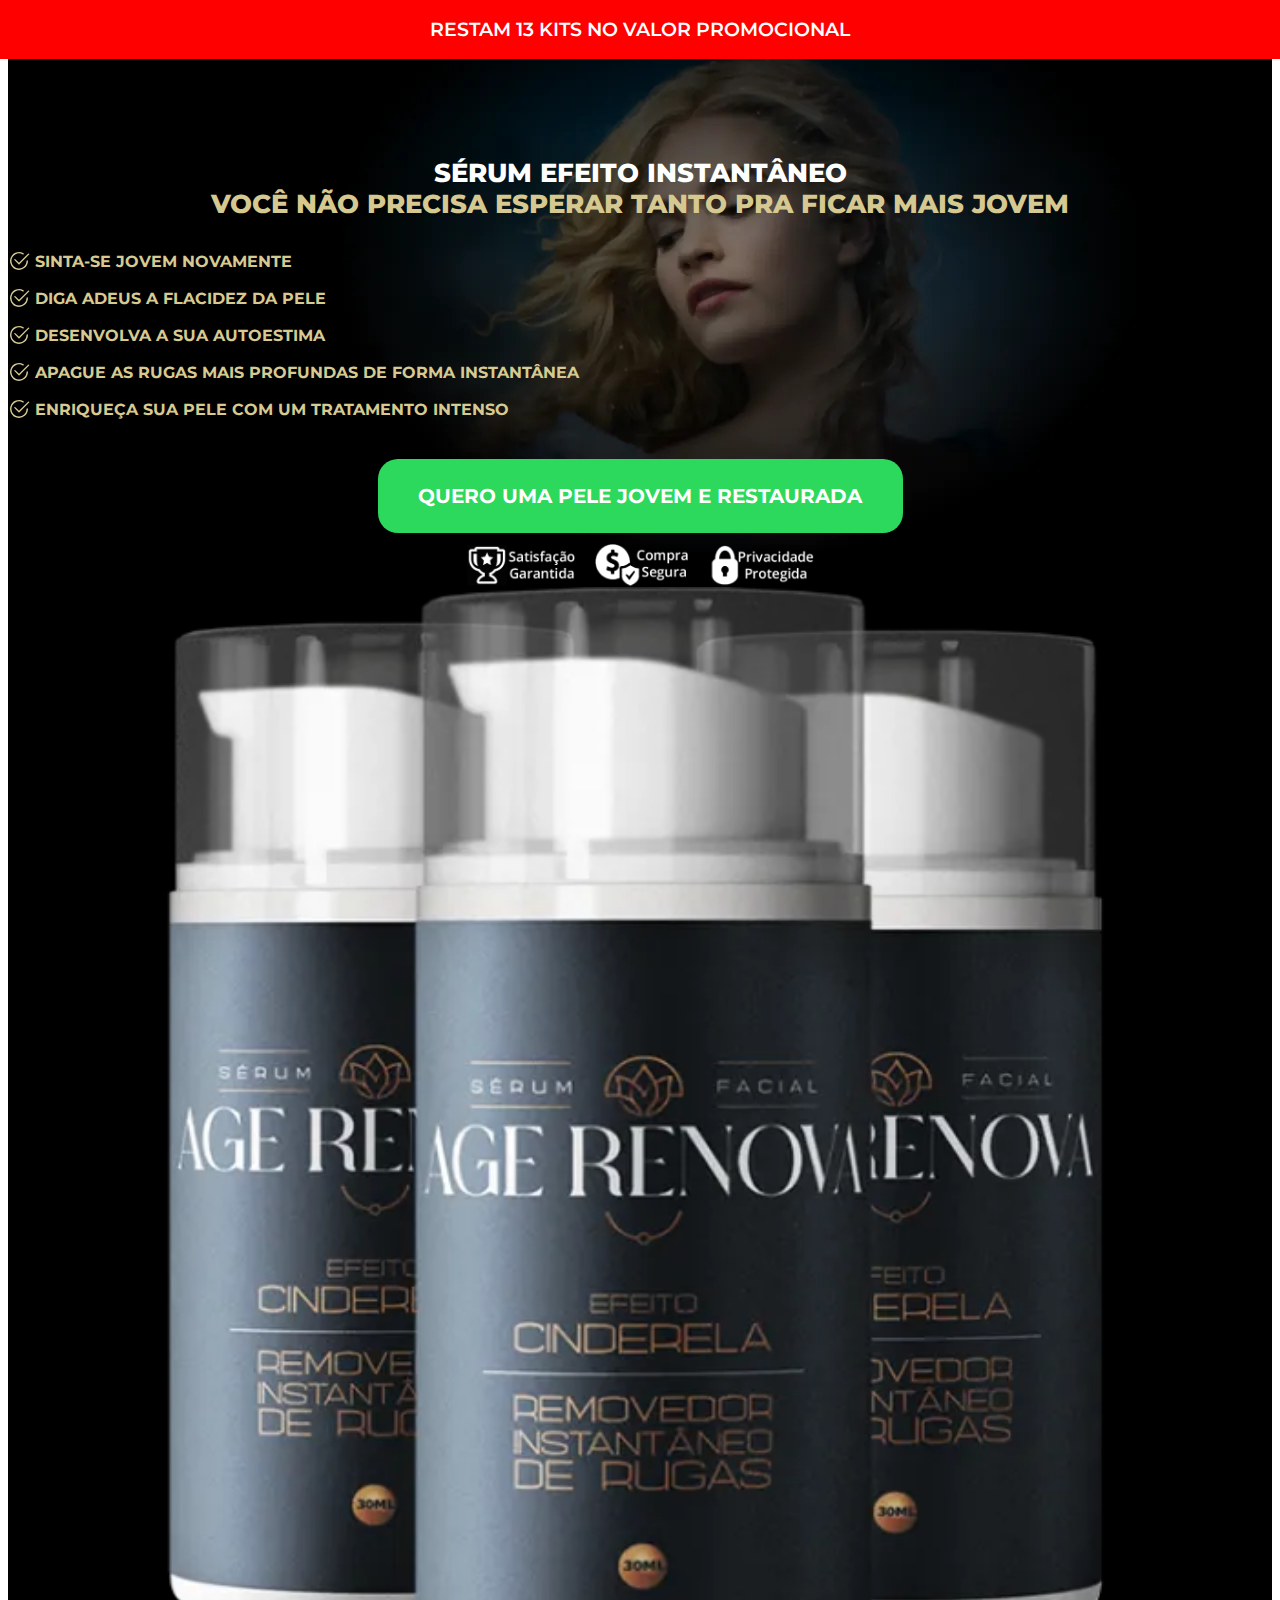
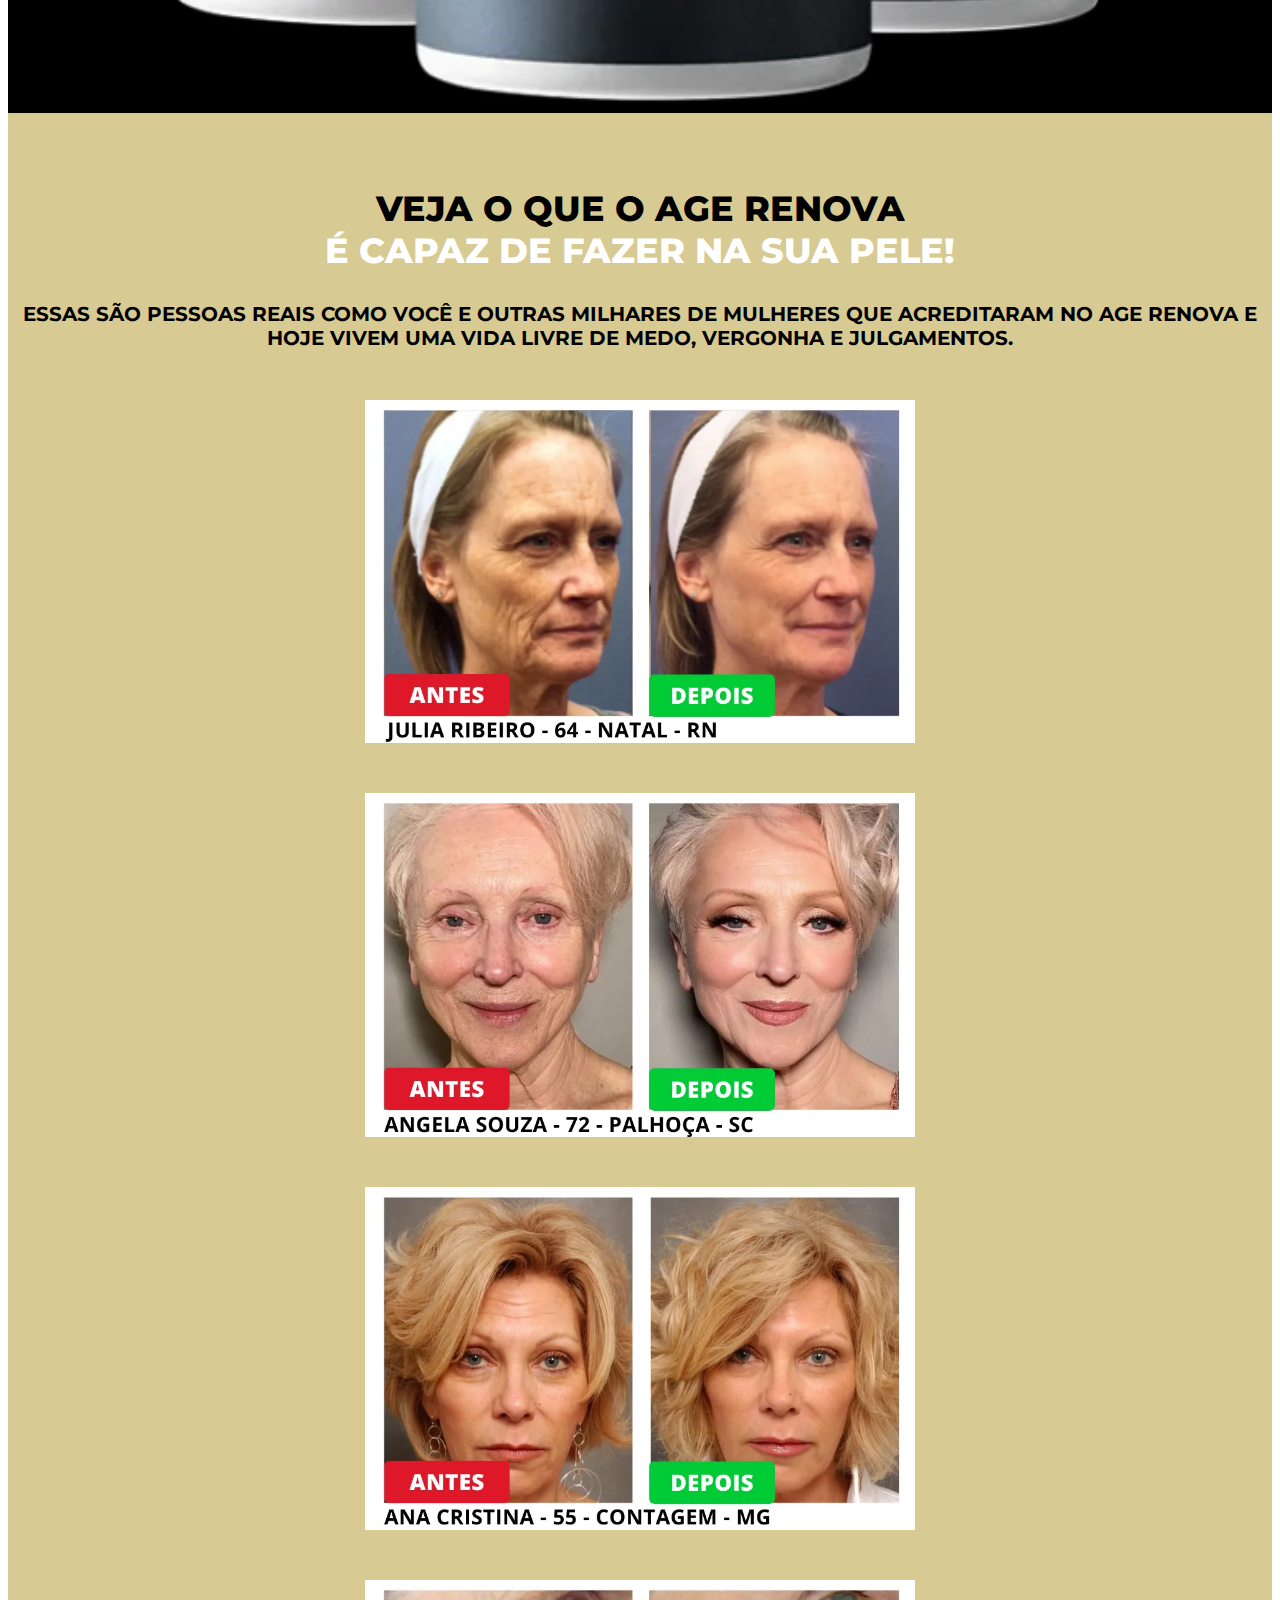
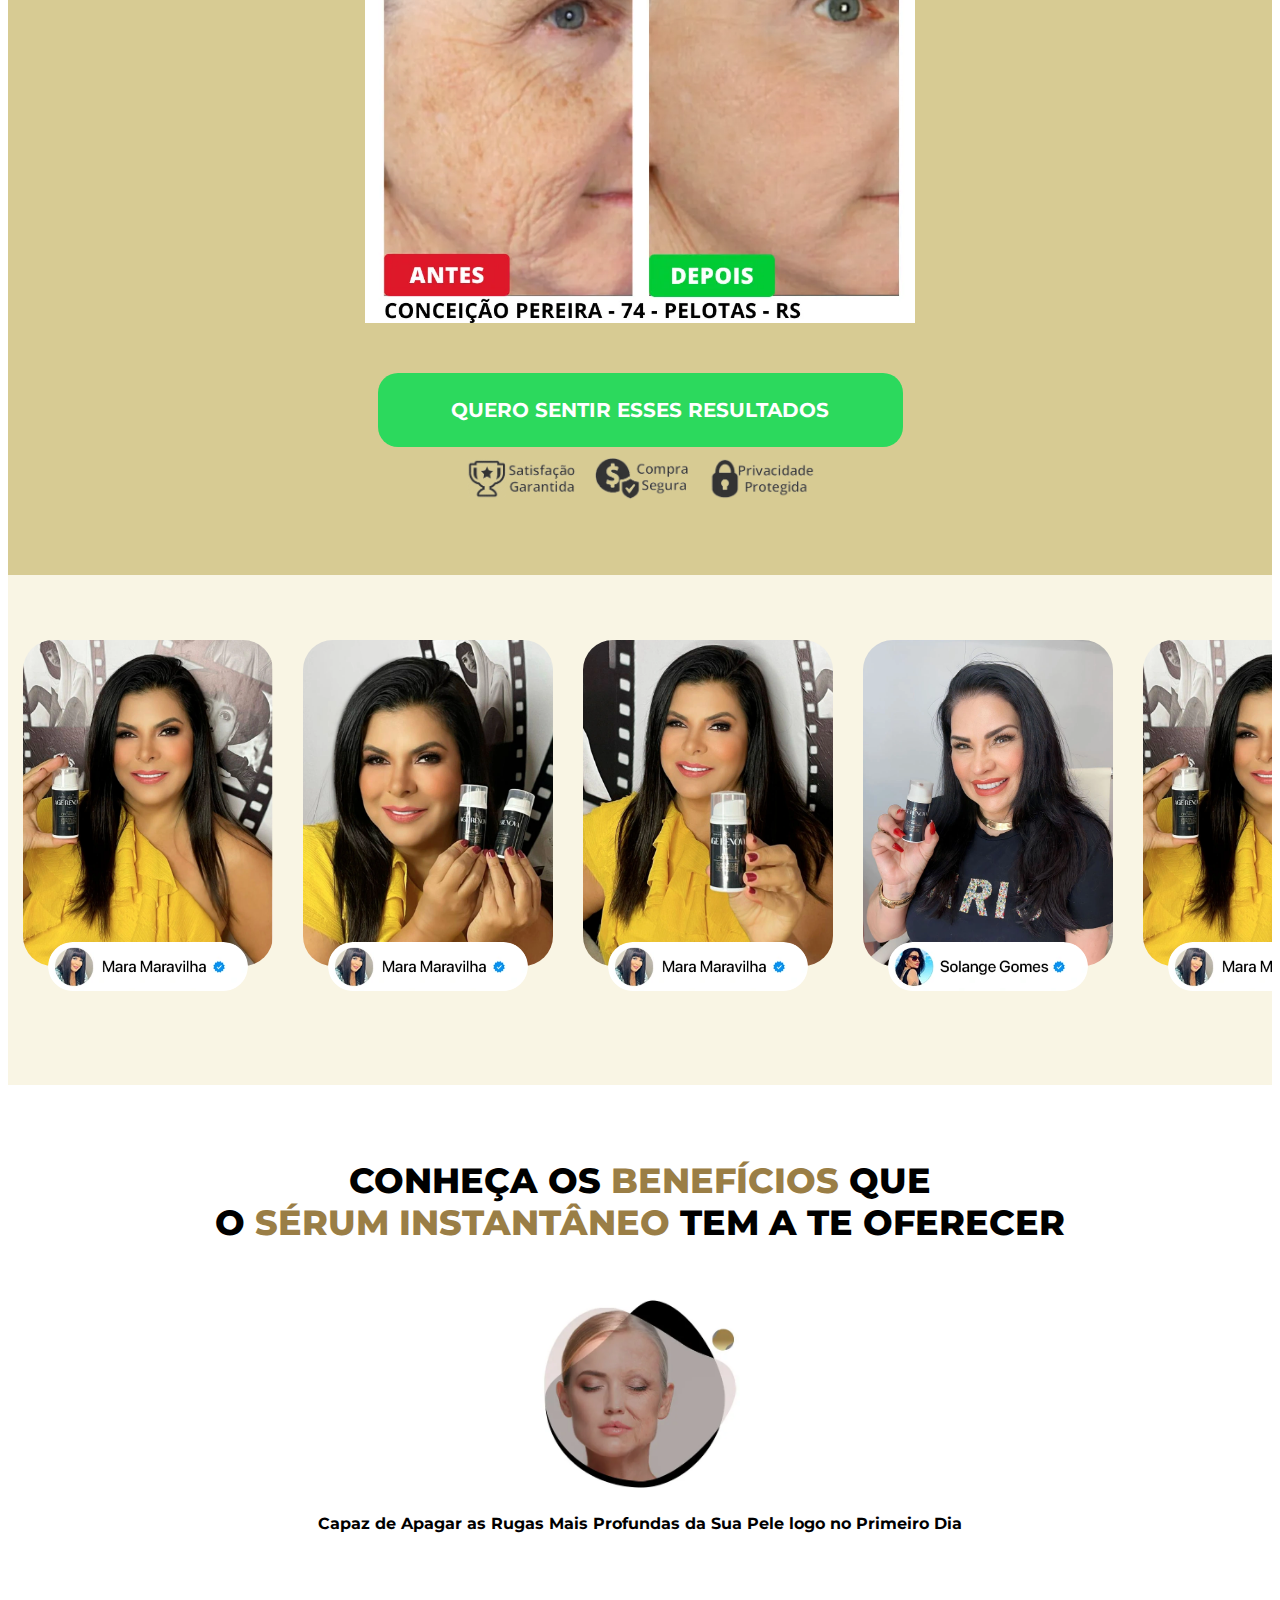
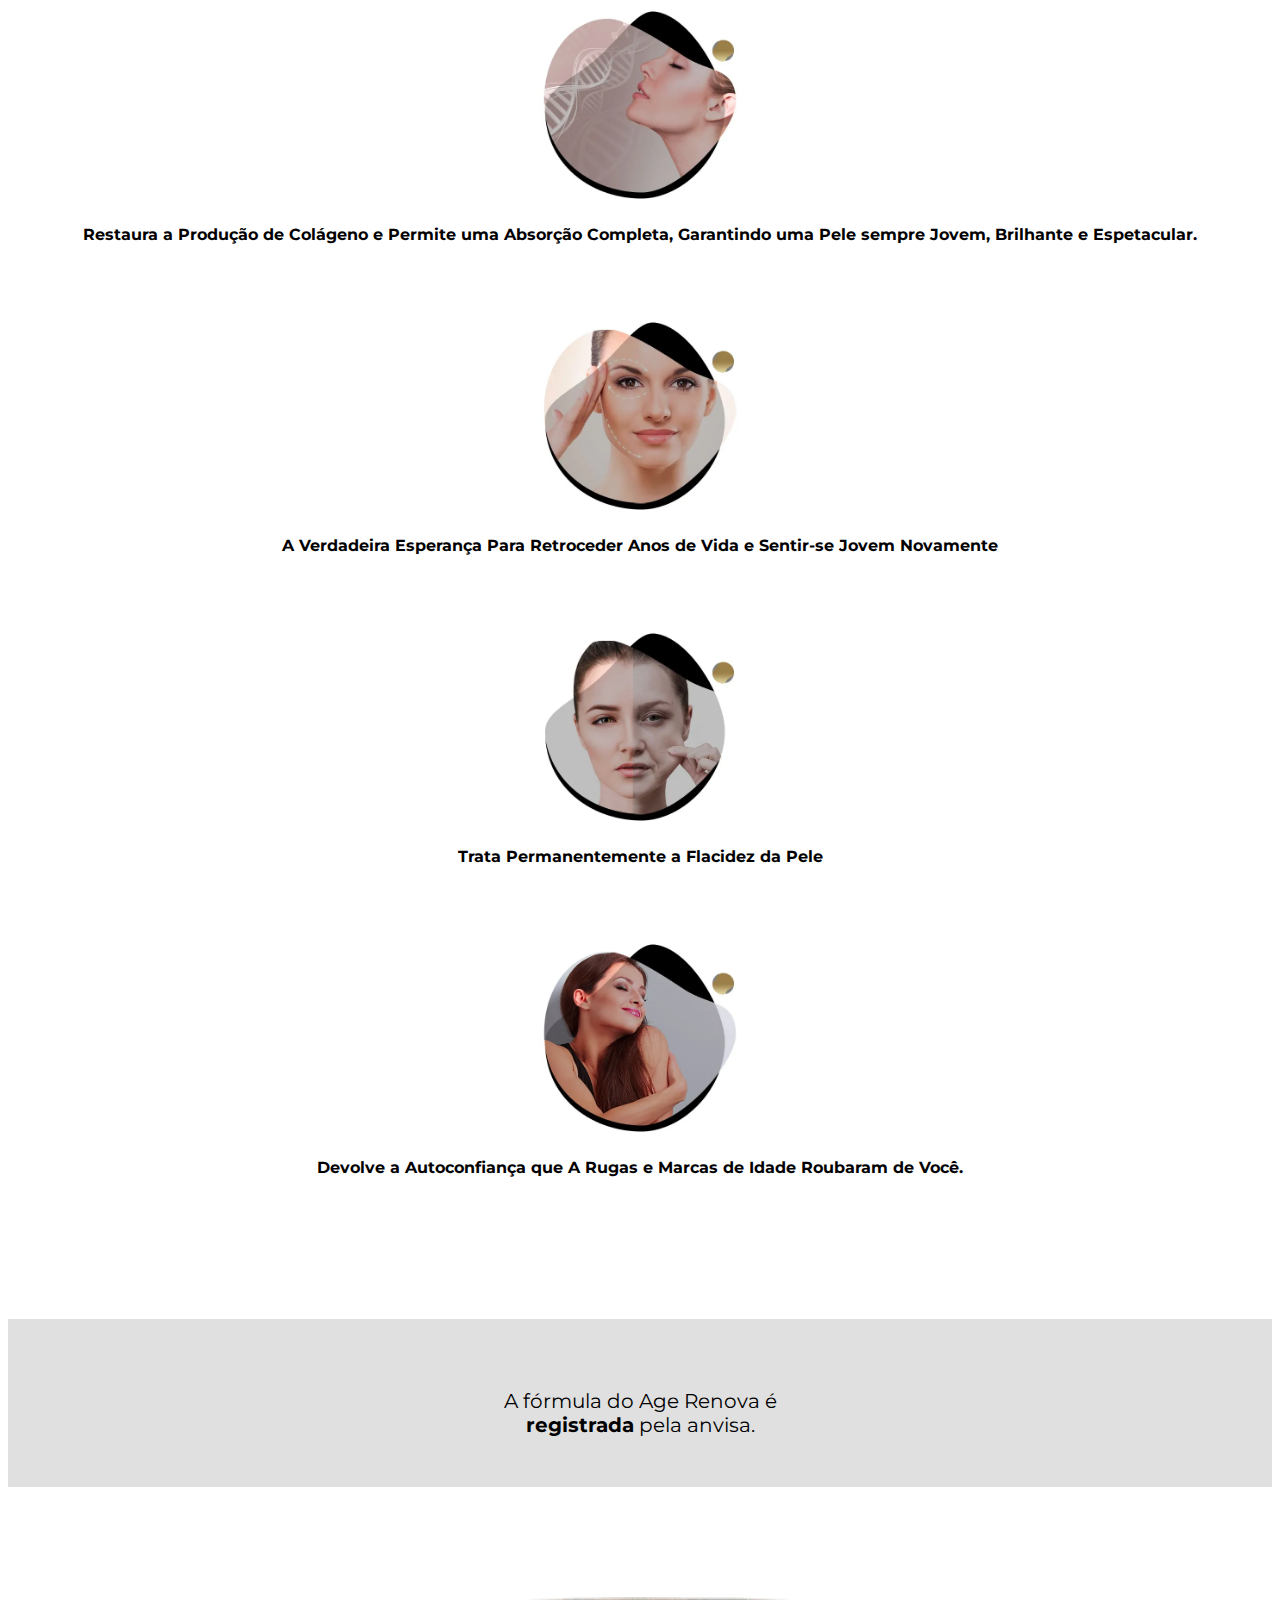
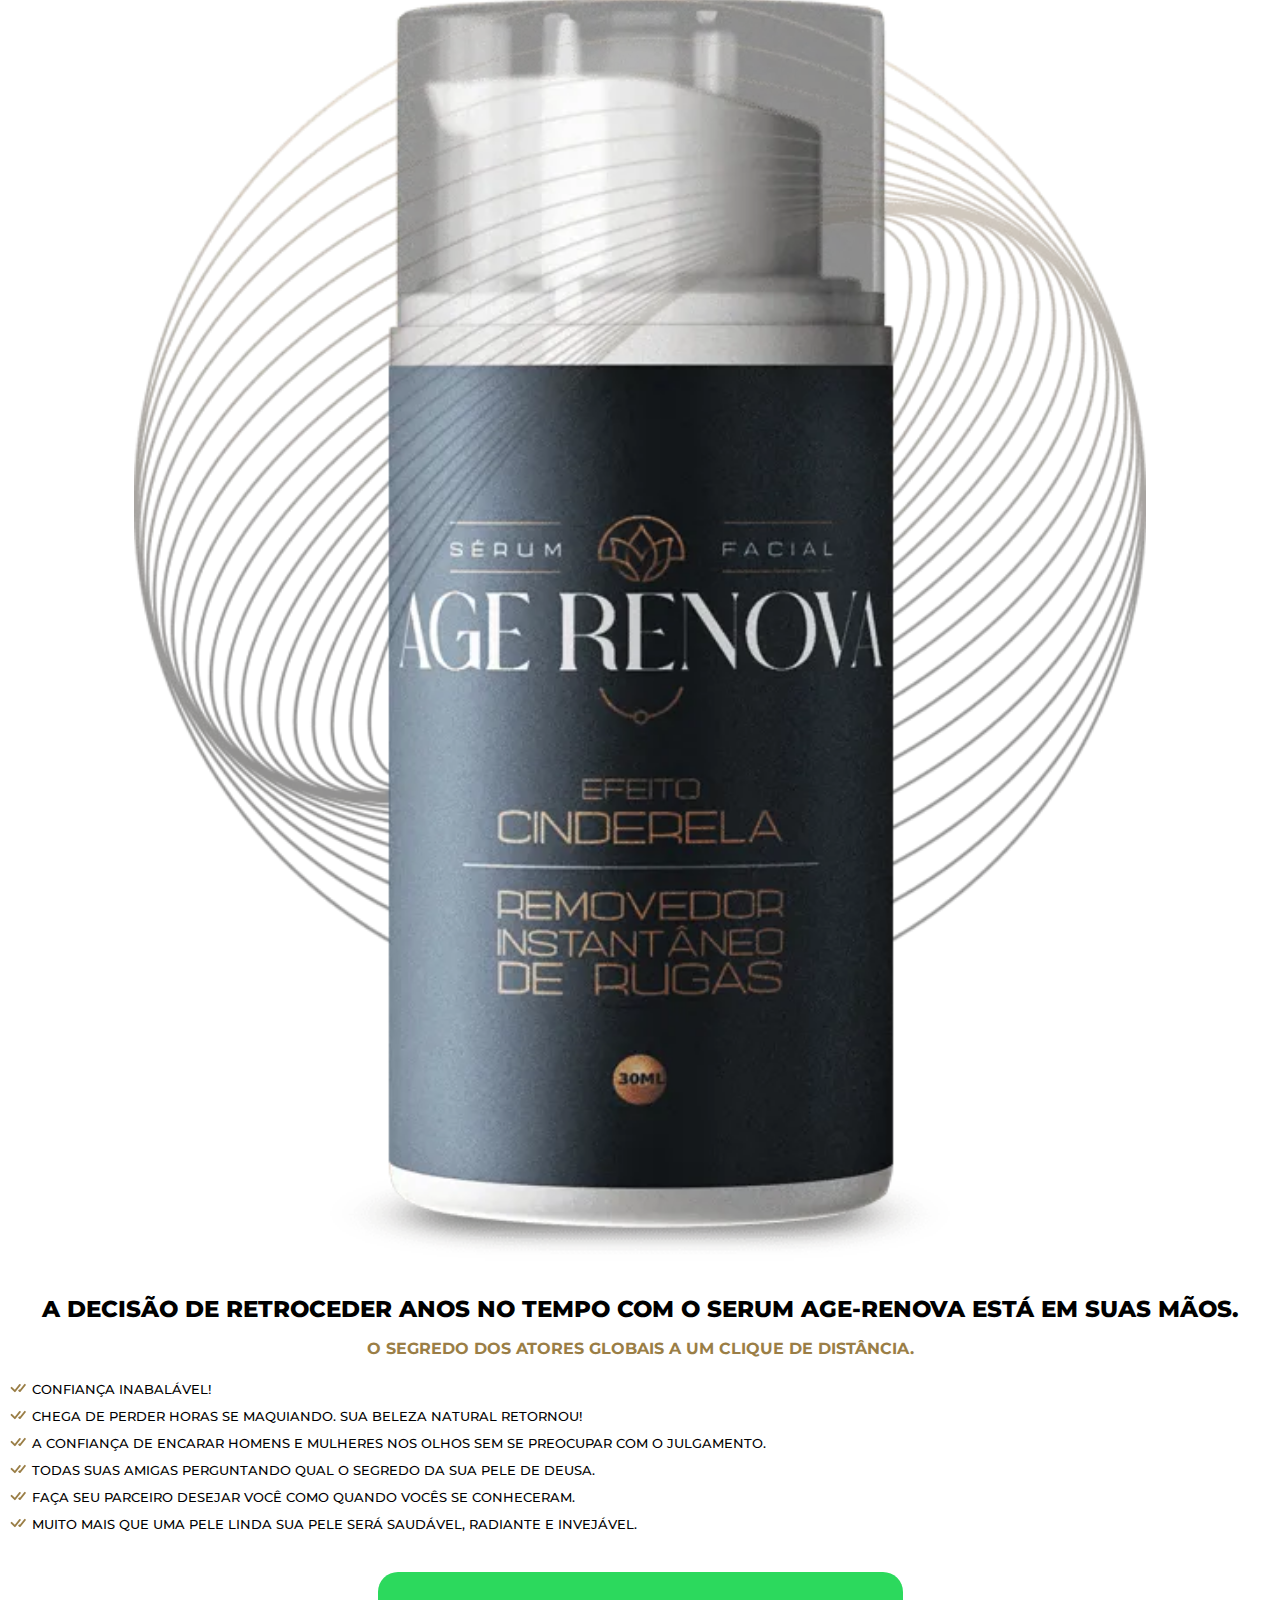
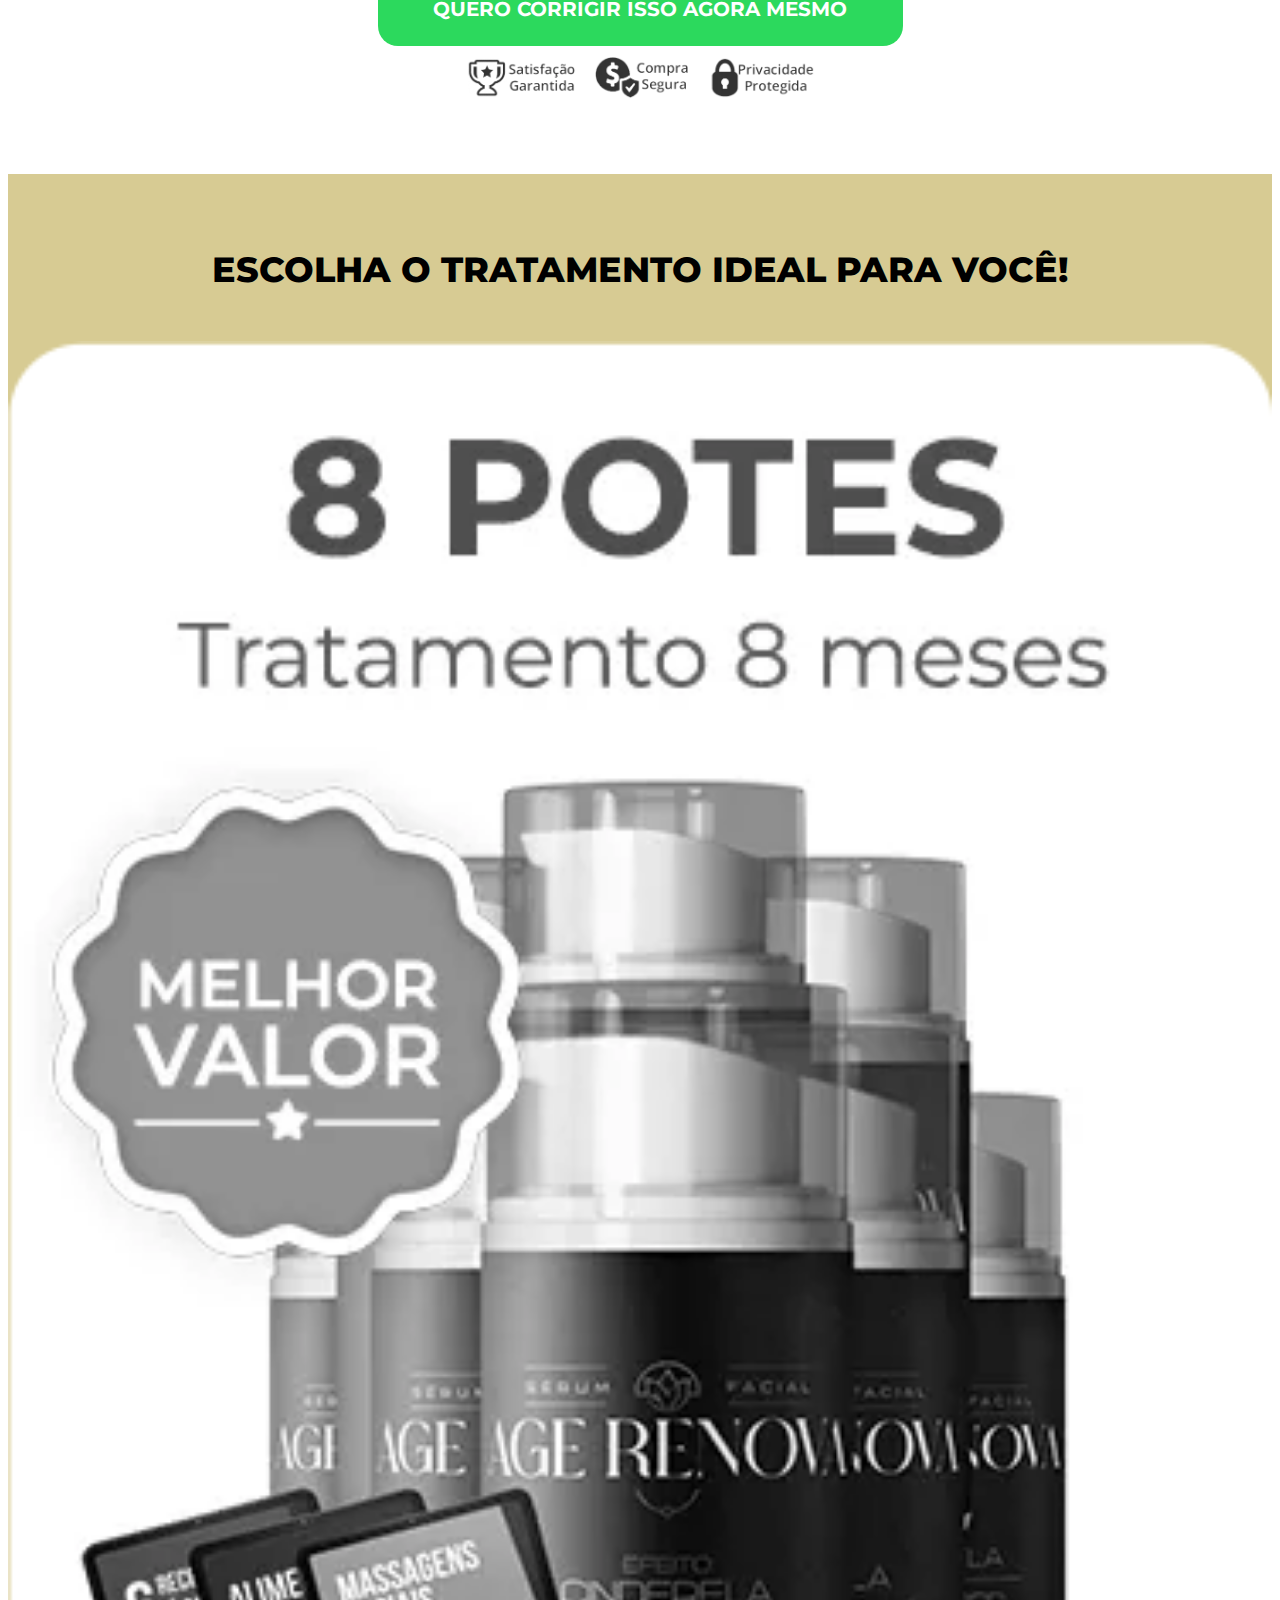
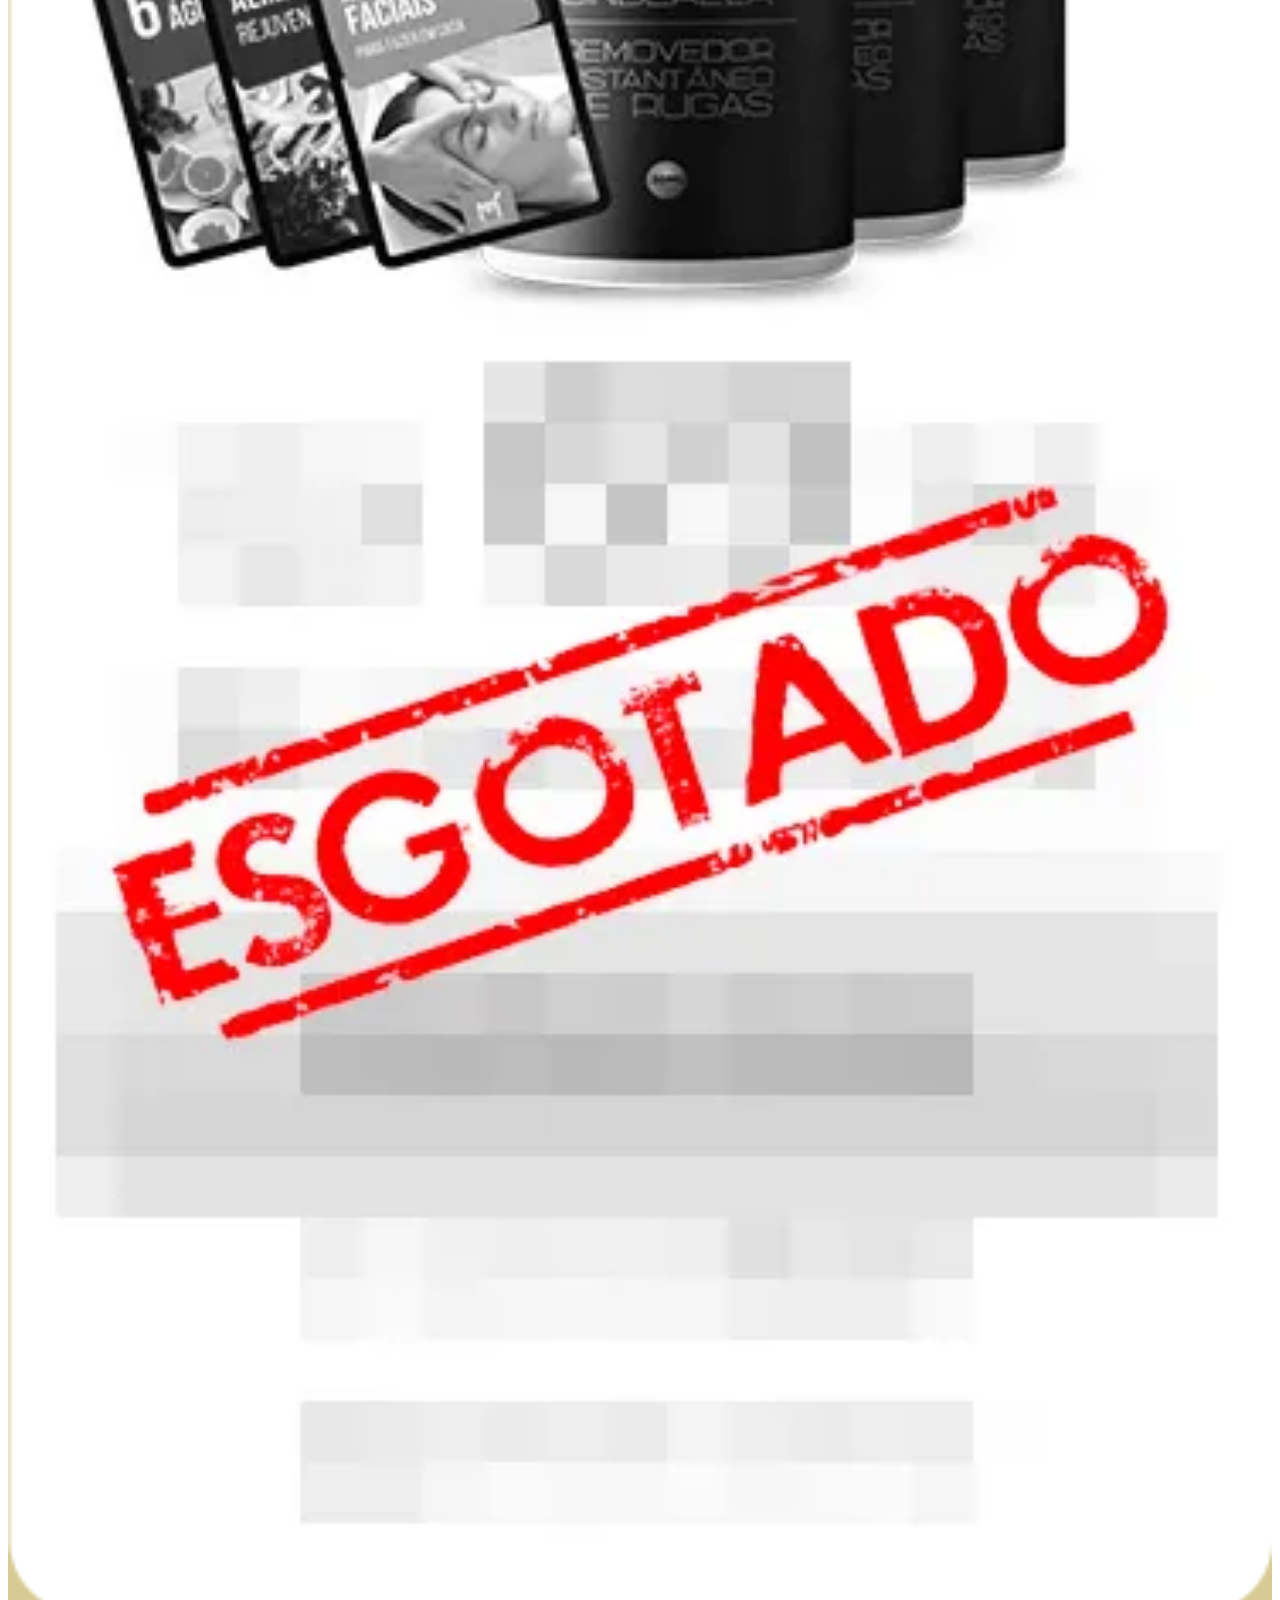
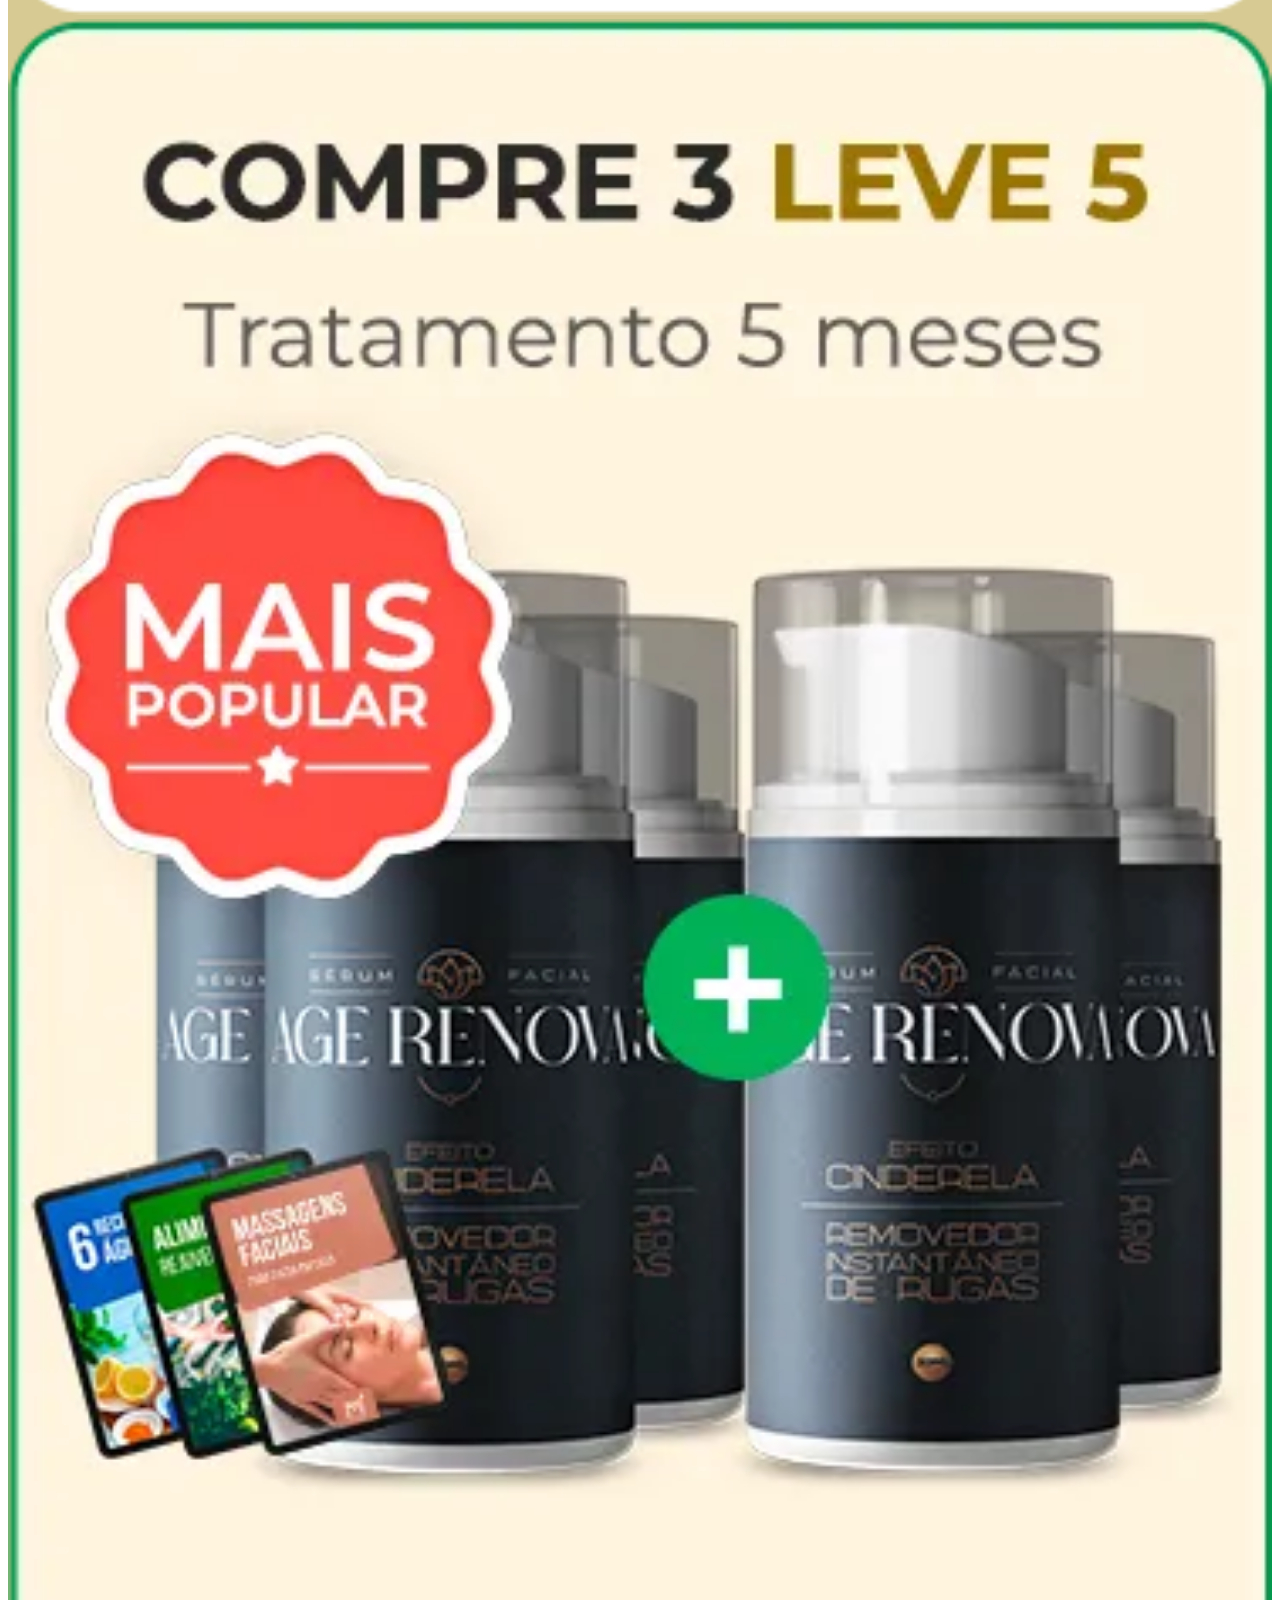
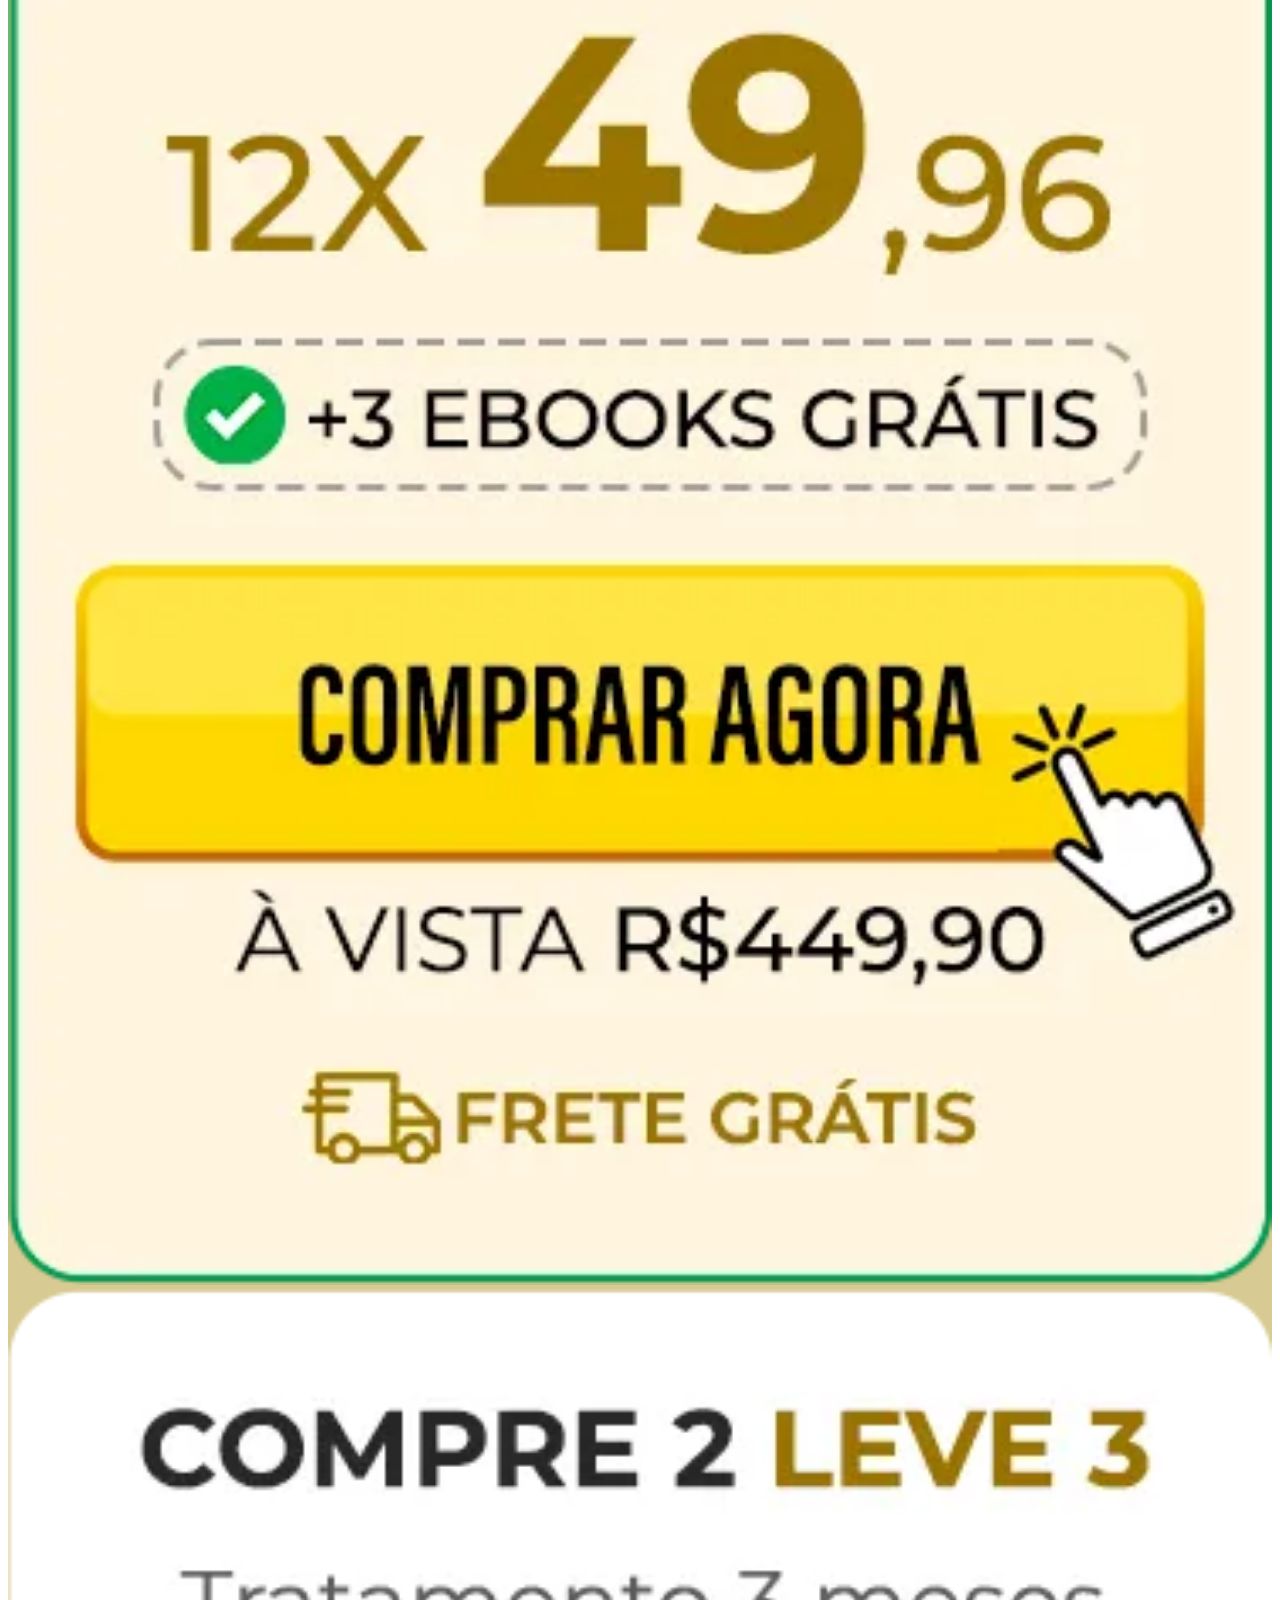
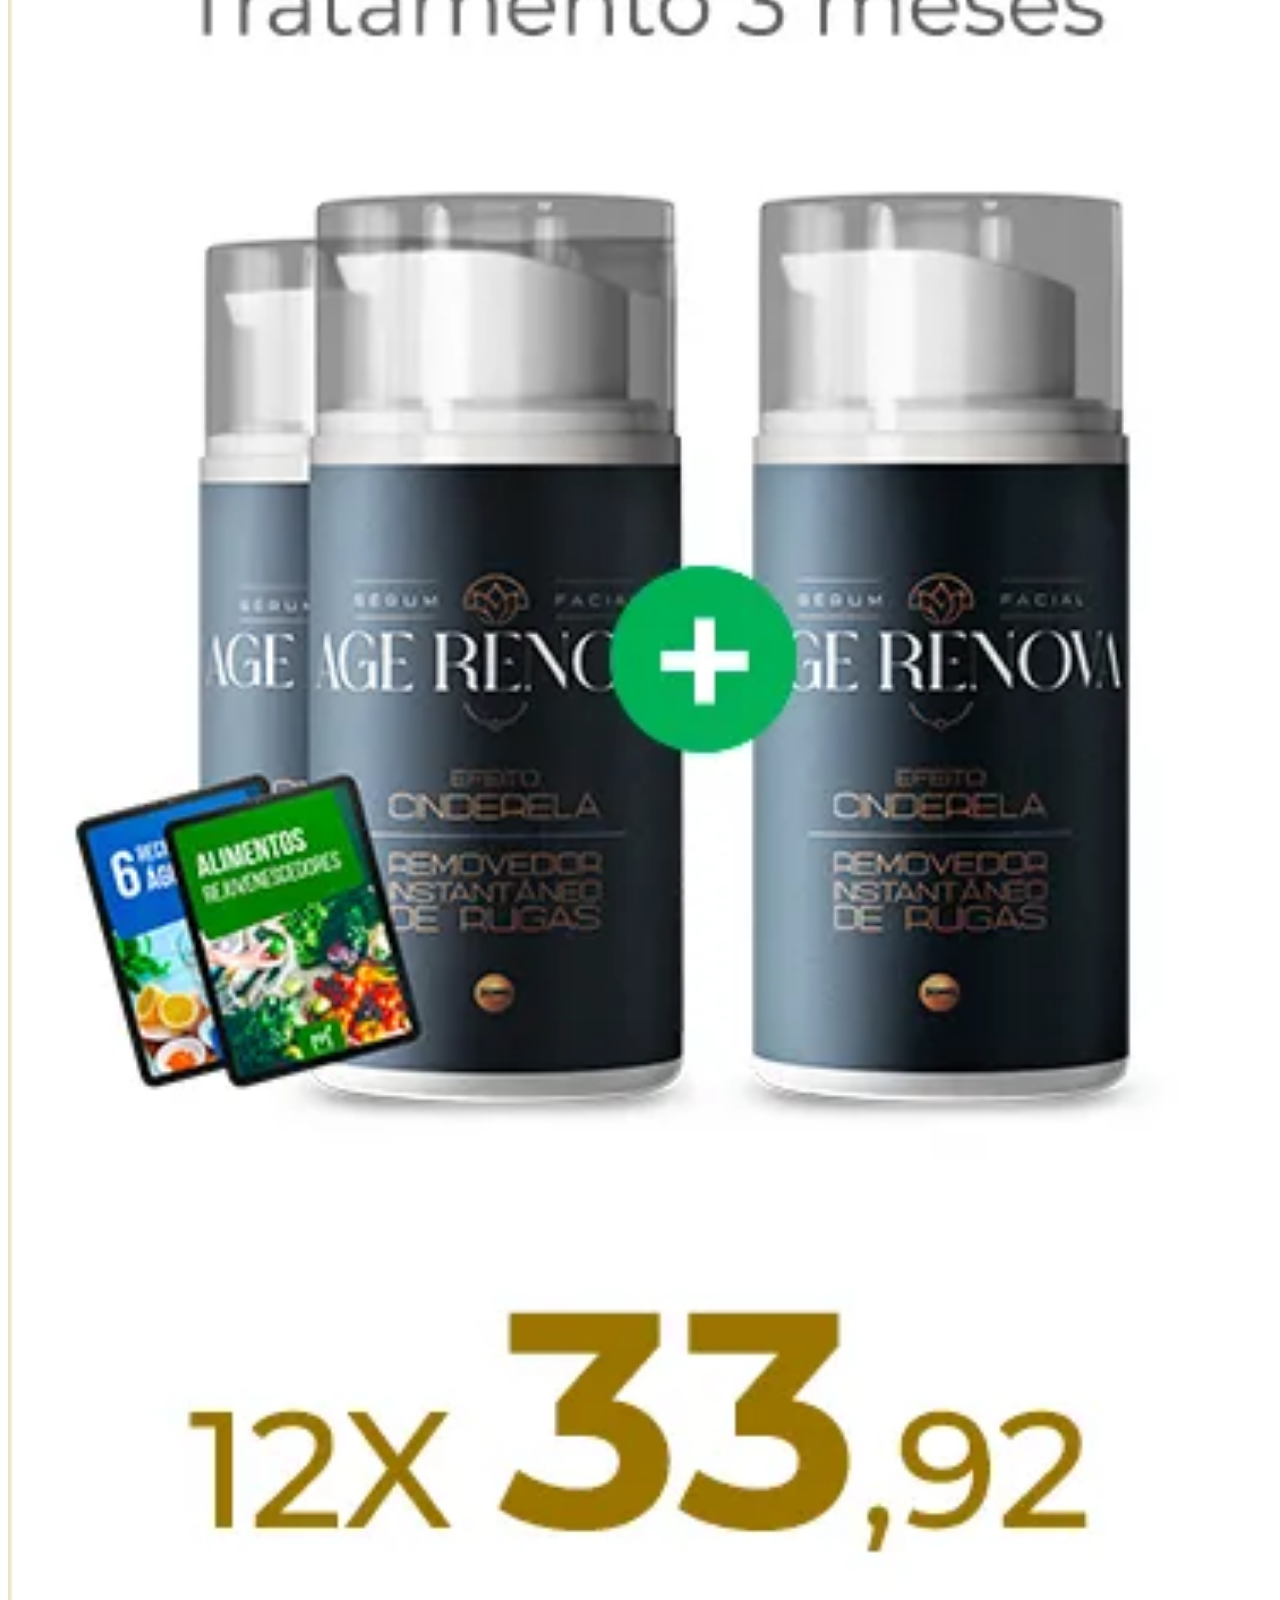
==== commit a51fef85: "Update index.html" ====
--- a/fl_0/index.html
+++ b/fl_0/index.html
@@ -521,13 +521,13 @@
     <div class="row">
       <div class="col-md-12 col-lg-12 col-sm-12">
         <!-- Link WPP !-->
-        <a href="https://api.whatsapp.com/send?phone=5548999626709&text=Oi%2C%20quero%20saber%20mais%20sobre%20o%20AgeRenova" target="_blank">
+        <a href="https://api.whatsapp.com/send?phone=5511912783700&text=Oi%2C%20quero%20saber%20mais%20sobre%20o%20AgeRenova" target="_blank">
           <img src="img/wpp-pv.webp" width="100%" height="100%" alt="WhatsApp" class="wpp-pv img-fluid">
         </a>
         <h1>QUER FALAR COM UMA DE NOSSAS ATENDENTES?</h1>
         <p>Se você possui dúvidas e quer falar direto com uma de nossas consultoras, disponibilizamos um Whatsapp Exclusivo. <br>Para acessar clique no botão abaixo.</p>
         <!-- Link WPP !-->
-        <a href="https://api.whatsapp.com/send?phone=5548999626709&text=Oi%2C%20quero%20saber%20mais%20sobre%20o%20AgeRenova" class="cta cta-whatsapp pulsar" target="_blank"><svg xmlns="http://www.w3.org/2000/svg" width="16" height="16" fill="currentColor" class="bi bi-whatsapp" viewBox="0 0 16 16">
+        <a href="https://api.whatsapp.com/send?phone=5511912783700&text=Oi%2C%20quero%20saber%20mais%20sobre%20o%20AgeRenova" class="cta cta-whatsapp pulsar" target="_blank"><svg xmlns="http://www.w3.org/2000/svg" width="16" height="16" fill="currentColor" class="bi bi-whatsapp" viewBox="0 0 16 16">
     <path d="M13.601 2.326A7.854 7.854 0 0 0 7.994 0C3.627 0 .068 3.558.064 7.926c0 1.399.366 2.76 1.057 3.965L0 16l4.204-1.102a7.933 7.933 0 0 0 3.79.965h.004c4.368 0 7.926-3.558 7.93-7.93A7.898 7.898 0 0 0 13.6 2.326zM7.994 14.521a6.573 6.573 0 0 1-3.356-.92l-.24-.144-2.494.654.666-2.433-.156-.251a6.56 6.56 0 0 1-1.007-3.505c0-3.626 2.957-6.584 6.591-6.584a6.56 6.56 0 0 1 4.66 1.931 6.557 6.557 0 0 1 1.928 4.66c-.004 3.639-2.961 6.592-6.592 6.592zm3.615-4.934c-.197-.099-1.17-.578-1.353-.646-.182-.065-.315-.099-.445.099-.133.197-.513.646-.627.775-.114.133-.232.148-.43.05-.197-.1-.836-.308-1.592-.985-.59-.525-.985-1.175-1.103-1.372-.114-.198-.011-.304.088-.403.087-.088.197-.232.296-.346.1-.114.133-.198.198-.33.065-.134.034-.248-.015-.347-.05-.099-.445-1.076-.612-1.47-.16-.389-.323-.335-.445-.34-.114-.007-.247-.007-.38-.007a.729.729 0 0 0-.529.247c-.182.198-.691.677-.691 1.654 0 .977.71 1.916.81 2.049.098.133 1.394 2.132 3.383 2.992.47.205.84.326 1.129.418.475.152.904.129 1.246.08.38-.058 1.171-.48 1.338-.943.164-.464.164-.86.114-.943-.049-.084-.182-.133-.38-.232z"/>
   </svg> ATENDIMENTO VIA WHATSAPP</a>
         <h2><svg xmlns="http://www.w3.org/2000/svg" width="12" height="12" fill="currentColor" class="bi bi-shield-fill-check" viewBox="0 0 16 16">
@@ -556,7 +556,7 @@
       <div class="col-md-2 col-lg-2 col-sm-2">
         <h1>Fale conosco</h1>
         <!-- Link WPP !-->
-        <a href="https://api.whatsapp.com/send?phone=5548999626709&text=Oi%2C%20quero%20saber%20mais%20sobre%20o%20AgeRenova" class="whatsapp-ft" target="_blank" title="Fale conosco pelo WhatsApp"><div class="blob red pulsar">1</div></a>
+        <a href="https://api.whatsapp.com/send?phone=5511912783700&text=Oi%2C%20quero%20saber%20mais%20sobre%20o%20AgeRenova" class="whatsapp-ft" target="_blank" title="Fale conosco pelo WhatsApp"><div class="blob red pulsar">1</div></a>
       </div>
       <div class="col-md-2 col-lg-2 col-sm-2">
         <h1>Links</h1>
